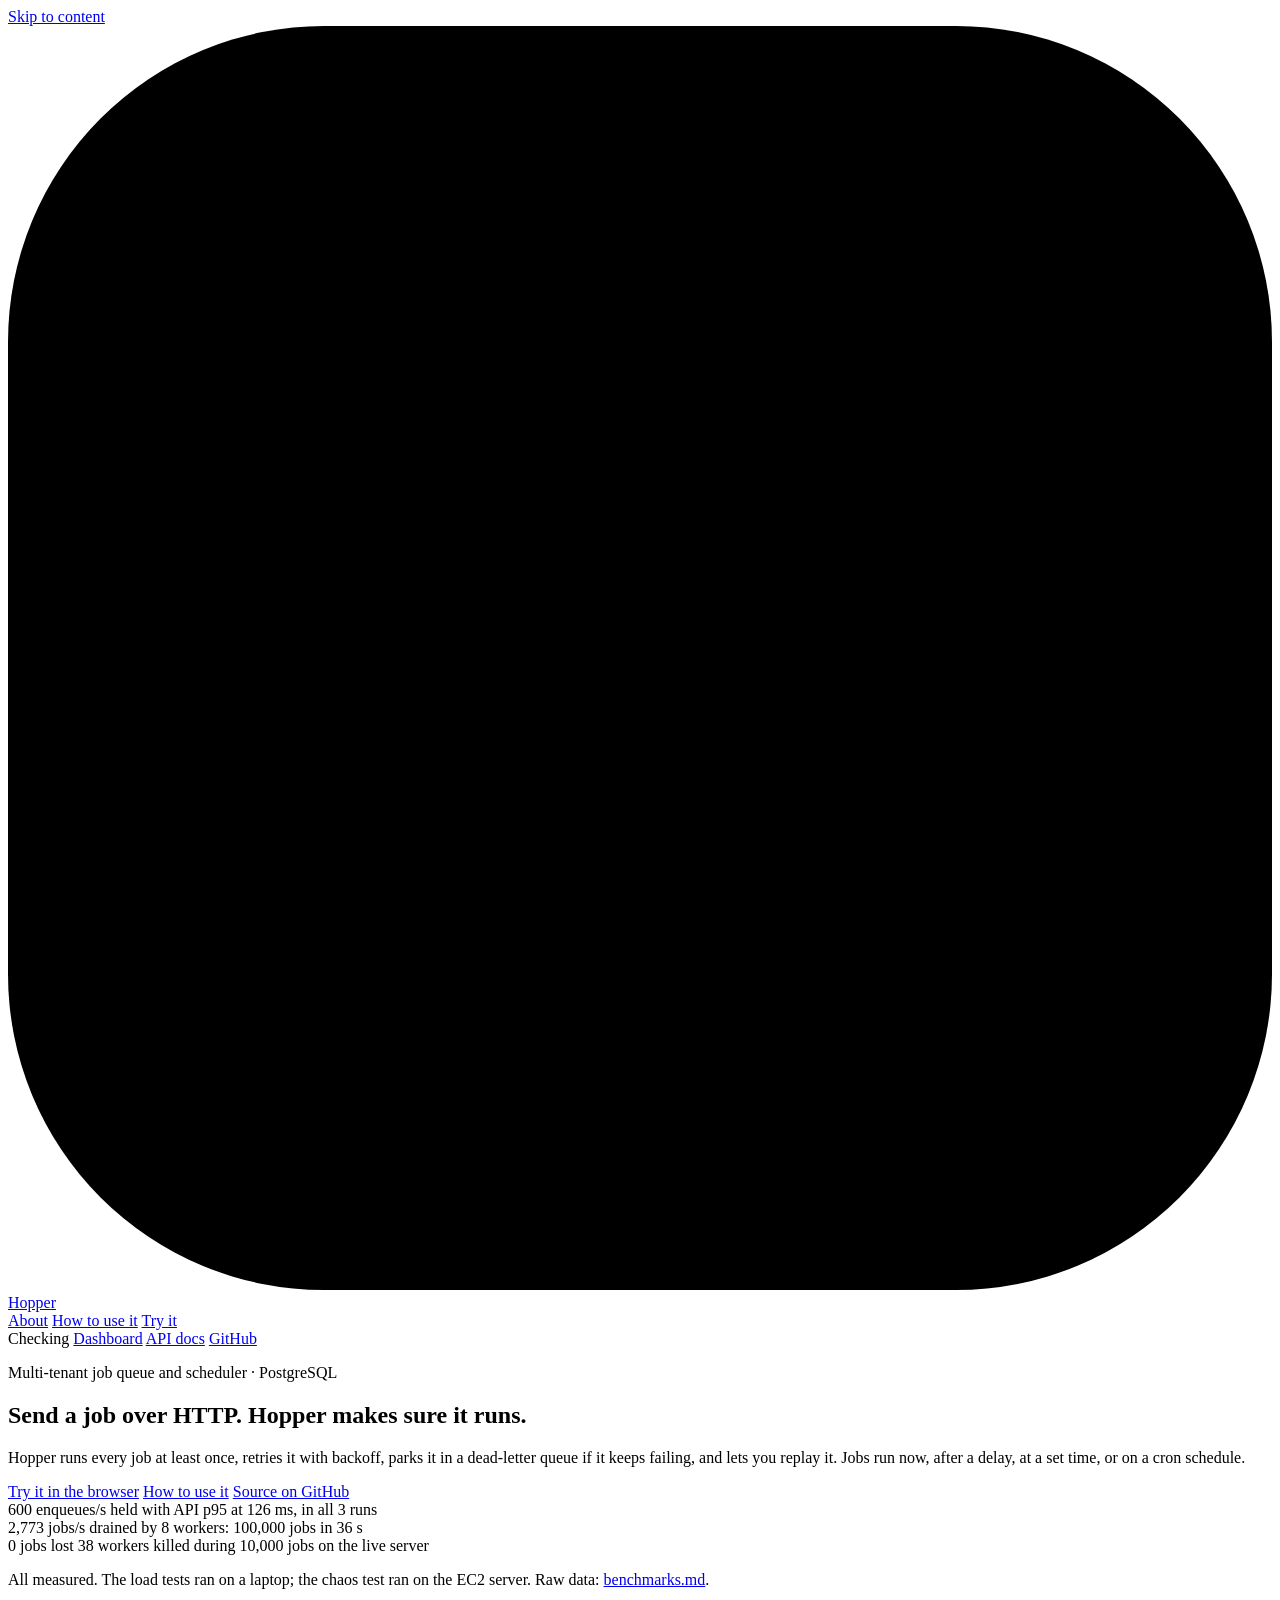
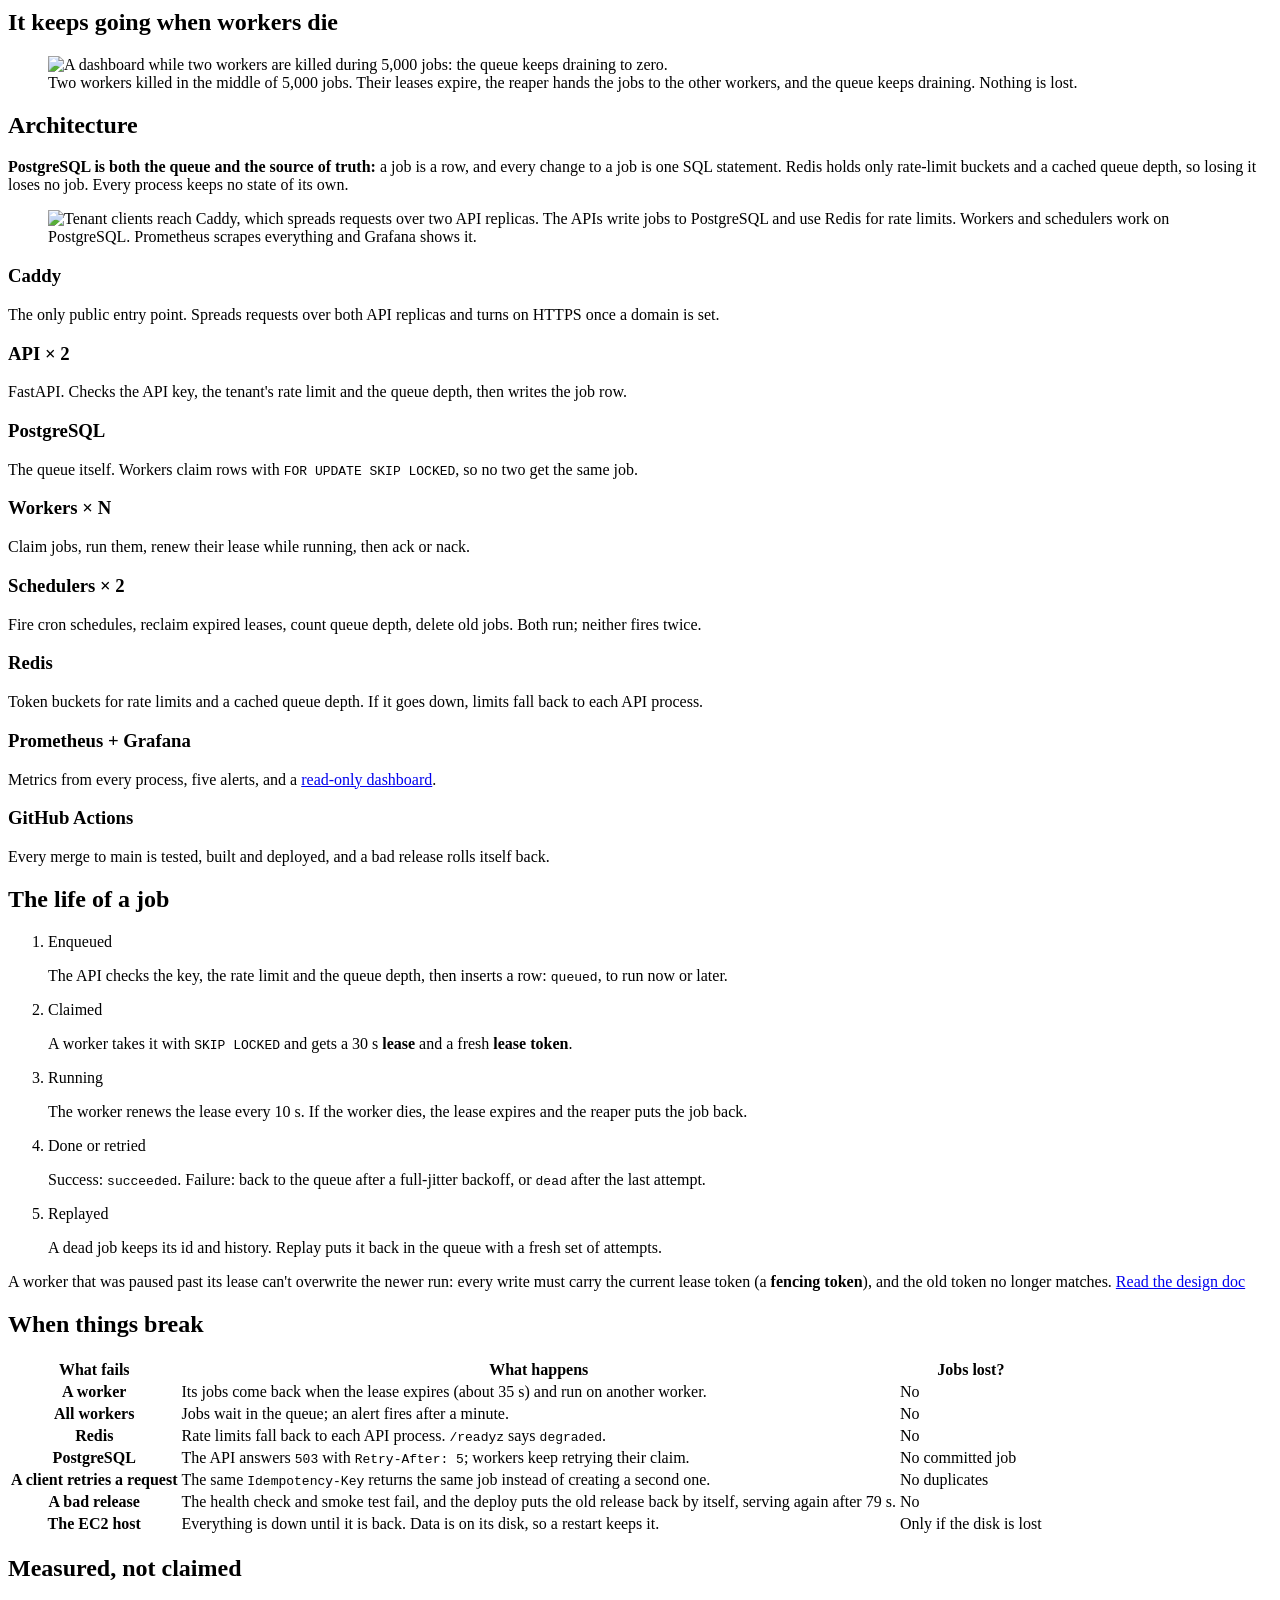
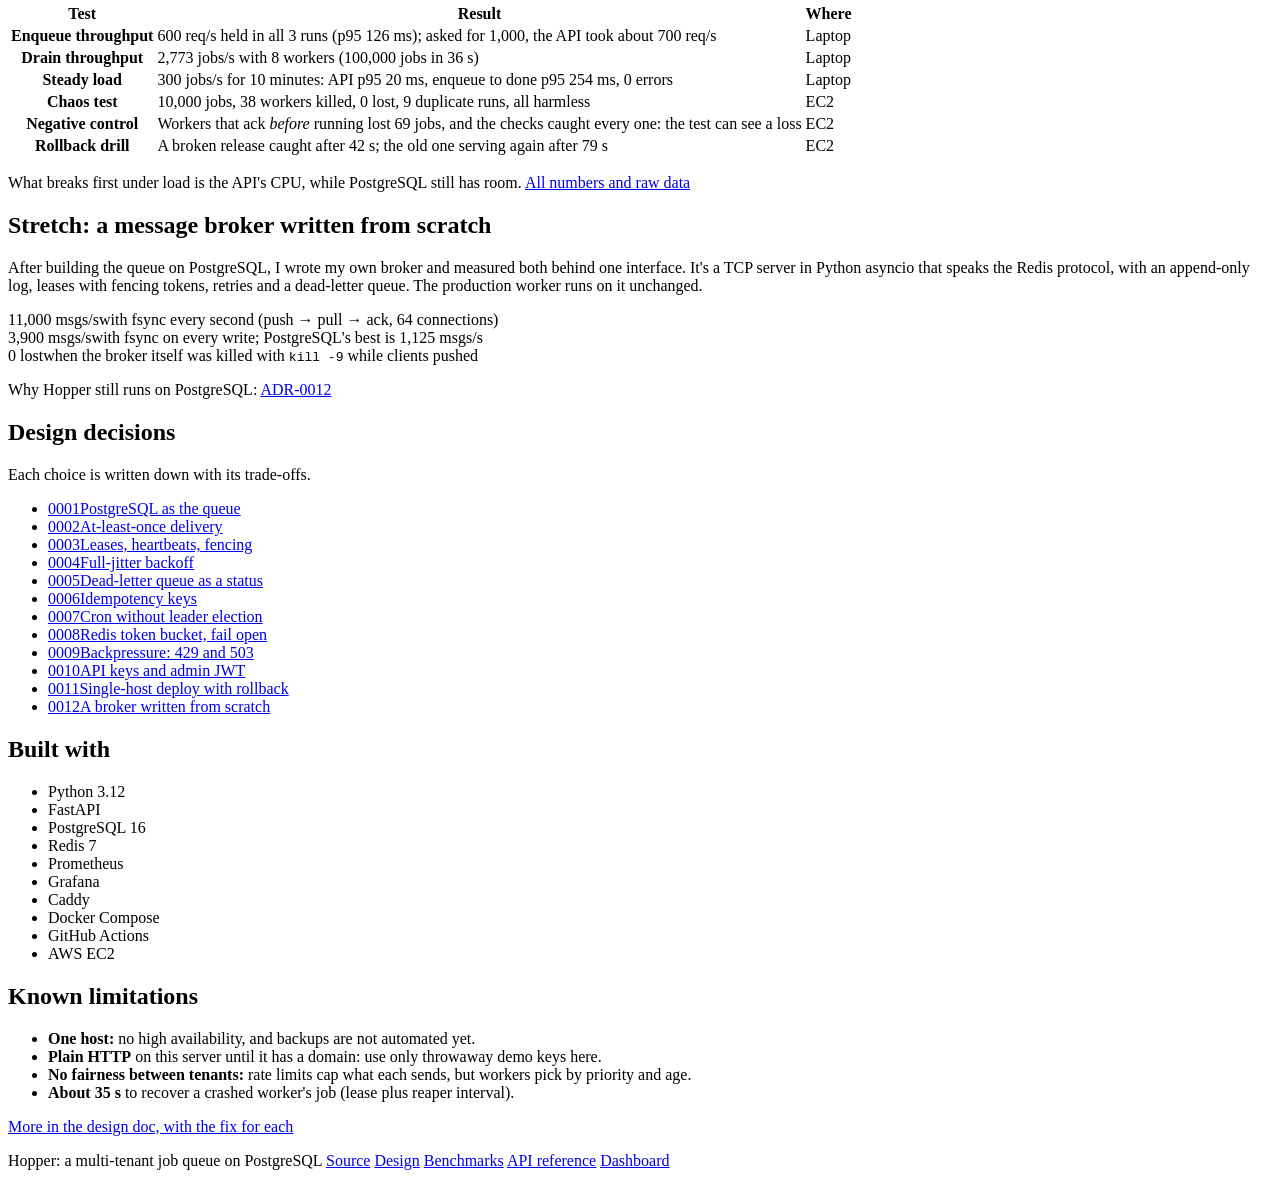
==== src/hopper/web/static/index.html @ bce937cd "A web page at /: about, how to use it, and a console to try it The root answered 404. It now serves " ====
<!doctype html>
<html lang="en">
<head>
  <meta charset="utf-8">
  <meta name="viewport" content="width=device-width, initial-scale=1">
  <title>Hopper · job queue on PostgreSQL</title>
  <meta name="description" content="Hopper: a multi-tenant job queue and scheduler on PostgreSQL. At-least-once delivery, retries with backoff, a dead-letter queue and replay.">
  <link rel="icon" href="/static/favicon.svg" type="image/svg+xml">
  <link rel="stylesheet" href="/static/app.css">
  <script src="/static/app.js" defer></script>
</head>
<body>
<a class="skip" href="#main">Skip to content</a>

<header class="site-header">
  <div class="wrap header-row">
    <a class="brand" href="#about" aria-label="Hopper, home">
      <svg class="logo" viewBox="0 0 32 32" aria-hidden="true">
        <rect class="logo-bg" width="32" height="32" rx="8"/>
        <path class="logo-fg" d="M10 9v14M22 9v14M10 16h12"/>
        <circle class="logo-dot" cx="22" cy="9" r="2.6"/>
      </svg>
      <span>Hopper</span>
    </a>
    <nav class="tabs" aria-label="Sections">
      <a href="#about" data-tab-link="about">About</a>
      <a href="#use" data-tab-link="use">How to use it</a>
      <a href="#try" data-tab-link="try">Try it</a>
    </nav>
    <div class="header-links">
      <span class="status" id="status" data-state="unknown" title="Live status from /readyz">
        <span class="status-dot" aria-hidden="true"></span><span id="status-text">Checking</span>
      </span>
      <a href="/grafana/">Dashboard</a>
      <a href="/docs">API docs</a>
      <a href="https://github.com/Srinu-design/hopper">GitHub</a>
    </div>
  </div>
</header>

<main id="main">

<!-- ============================================================ About -->
<section id="about" data-tab="about" class="tab-panel">
  <div class="hero">
    <div class="wrap">
      <p class="eyebrow">Multi-tenant job queue and scheduler · PostgreSQL</p>
      <h1>Send a job over HTTP. Hopper makes sure it runs.</h1>
      <p class="lead">Hopper runs every job at least once, retries it with backoff, parks it in a dead-letter queue if
        it keeps failing, and lets you replay it. Jobs run now, after a delay, at a set time, or on a cron schedule.</p>
      <div class="actions">
        <a class="btn primary" href="#try">Try it in the browser</a>
        <a class="btn" href="#use">How to use it</a>
        <a class="btn ghost" href="https://github.com/Srinu-design/hopper">Source on GitHub</a>
      </div>
      <div class="stats">
        <div class="stat">
          <span class="stat-value" data-figure>600 enqueues/s</span>
          <span class="stat-label">held with API p95 at <span data-figure>126 ms</span>, in all 3 runs</span>
        </div>
        <div class="stat">
          <span class="stat-value" data-figure>2,773 jobs/s</span>
          <span class="stat-label">drained by 8 workers: <span data-figure>100,000 jobs in 36 s</span></span>
        </div>
        <div class="stat">
          <span class="stat-value" data-figure>0 jobs lost</span>
          <span class="stat-label"><span data-figure>38 workers killed</span> during 10,000 jobs on the live server</span>
        </div>
      </div>
      <p class="footnote">All measured. The load tests ran on a laptop; the chaos test ran on the EC2 server.
        Raw data: <a href="https://github.com/Srinu-design/hopper/blob/main/docs/benchmarks.md">benchmarks.md</a>.</p>
    </div>
  </div>

  <div class="wrap">
    <section class="block" aria-labelledby="recover-title">
      <h2 id="recover-title">It keeps going when workers die</h2>
      <figure class="media">
        <img src="/static/images/crash-recovery.gif" width="960" height="484" loading="lazy"
             alt="A dashboard while two workers are killed during 5,000 jobs: the queue keeps draining to zero.">
        <figcaption>Two workers killed in the middle of 5,000 jobs. Their leases expire, the reaper hands the jobs to
          the other workers, and the queue keeps draining. Nothing is lost.</figcaption>
      </figure>
    </section>

    <section class="block" id="architecture" aria-labelledby="arch-title">
      <h2 id="arch-title">Architecture</h2>
      <p class="section-lead"><strong>PostgreSQL is both the queue and the source of truth:</strong> a job is a row,
        and every change to a job is one SQL statement. Redis holds only rate-limit buckets and a cached queue depth,
        so losing it loses no job. Every process keeps no state of its own.</p>
      <figure class="diagram">
        <img src="/static/images/architecture.svg" width="1180" height="720"
             alt="Tenant clients reach Caddy, which spreads requests over two API replicas. The APIs write jobs to PostgreSQL and use Redis for rate limits. Workers and schedulers work on PostgreSQL. Prometheus scrapes everything and Grafana shows it.">
      </figure>
      <div class="components">
        <div class="component"><h3>Caddy</h3><p>The only public entry point. Spreads requests over both API replicas and turns on HTTPS once a domain is set.</p></div>
        <div class="component"><h3>API <span class="count">× 2</span></h3><p>FastAPI. Checks the API key, the tenant's rate limit and the queue depth, then writes the job row.</p></div>
        <div class="component"><h3>PostgreSQL</h3><p>The queue itself. Workers claim rows with <code>FOR UPDATE SKIP LOCKED</code>, so no two get the same job.</p></div>
        <div class="component"><h3>Workers <span class="count">× N</span></h3><p>Claim jobs, run them, renew their lease while running, then ack or nack.</p></div>
        <div class="component"><h3>Schedulers <span class="count">× 2</span></h3><p>Fire cron schedules, reclaim expired leases, count queue depth, delete old jobs. Both run; neither fires twice.</p></div>
        <div class="component"><h3>Redis</h3><p>Token buckets for rate limits and a cached queue depth. If it goes down, limits fall back to each API process.</p></div>
        <div class="component"><h3>Prometheus + Grafana</h3><p>Metrics from every process, five alerts, and a <a href="/grafana/">read-only dashboard</a>.</p></div>
        <div class="component"><h3>GitHub Actions</h3><p>Every merge to main is tested, built and deployed, and a bad release rolls itself back.</p></div>
      </div>
    </section>

    <section class="block" aria-labelledby="life-title">
      <h2 id="life-title">The life of a job</h2>
      <ol class="steps">
        <li><span class="step-name">Enqueued</span><p>The API checks the key, the rate limit and the queue depth, then inserts a row: <code>queued</code>, to run now or later.</p></li>
        <li><span class="step-name">Claimed</span><p>A worker takes it with <code>SKIP LOCKED</code> and gets a 30 s <strong>lease</strong> and a fresh <strong>lease token</strong>.</p></li>
        <li><span class="step-name">Running</span><p>The worker renews the lease every 10 s. If the worker dies, the lease expires and the reaper puts the job back.</p></li>
        <li><span class="step-name">Done or retried</span><p>Success: <code>succeeded</code>. Failure: back to the queue after a full-jitter backoff, or <code>dead</code> after the last attempt.</p></li>
        <li><span class="step-name">Replayed</span><p>A dead job keeps its id and history. Replay puts it back in the queue with a fresh set of attempts.</p></li>
      </ol>
      <p class="note">A worker that was paused past its lease can't overwrite the newer run: every write must carry the
        current lease token (a <strong>fencing token</strong>), and the old token no longer matches.
        <a href="https://github.com/Srinu-design/hopper/blob/main/docs/design.md">Read the design doc</a></p>
    </section>

    <section class="block" aria-labelledby="break-title">
      <h2 id="break-title">When things break</h2>
      <div class="table-wrap">
        <table>
          <thead><tr><th scope="col">What fails</th><th scope="col">What happens</th><th scope="col">Jobs lost?</th></tr></thead>
          <tbody>
            <tr><th scope="row">A worker</th><td>Its jobs come back when the lease expires (about 35 s) and run on another worker.</td><td><span class="pill ok">No</span></td></tr>
            <tr><th scope="row">All workers</th><td>Jobs wait in the queue; an alert fires after a minute.</td><td><span class="pill ok">No</span></td></tr>
            <tr><th scope="row">Redis</th><td>Rate limits fall back to each API process. <code>/readyz</code> says <code>degraded</code>.</td><td><span class="pill ok">No</span></td></tr>
            <tr><th scope="row">PostgreSQL</th><td>The API answers <code>503</code> with <code>Retry-After: 5</code>; workers keep retrying their claim.</td><td><span class="pill ok">No committed job</span></td></tr>
            <tr><th scope="row">A client retries a request</th><td>The same <code>Idempotency-Key</code> returns the same job instead of creating a second one.</td><td><span class="pill ok">No duplicates</span></td></tr>
            <tr><th scope="row">A bad release</th><td>The health check and smoke test fail, and the deploy puts the old release back by itself, serving again after <span data-figure>79 s</span>.</td><td><span class="pill ok">No</span></td></tr>
            <tr><th scope="row">The EC2 host</th><td>Everything is down until it is back. Data is on its disk, so a restart keeps it.</td><td><span class="pill warn">Only if the disk is lost</span></td></tr>
          </tbody>
        </table>
      </div>
    </section>

    <section class="block" aria-labelledby="numbers-title">
      <h2 id="numbers-title">Measured, not claimed</h2>
      <div class="table-wrap">
        <table>
          <thead><tr><th scope="col">Test</th><th scope="col">Result</th><th scope="col">Where</th></tr></thead>
          <tbody>
            <tr><th scope="row">Enqueue throughput</th><td><span data-figure>600 req/s held</span> in all 3 runs (p95 126 ms); asked for 1,000, the API took about 700 req/s</td><td>Laptop</td></tr>
            <tr><th scope="row">Drain throughput</th><td>2,773 jobs/s with 8 workers (100,000 jobs in 36 s)</td><td>Laptop</td></tr>
            <tr><th scope="row">Steady load</th><td><span data-figure>300 jobs/s for 10 minutes</span>: API p95 20 ms, enqueue to done p95 <span data-figure>254 ms</span>, 0 errors</td><td>Laptop</td></tr>
            <tr><th scope="row">Chaos test</th><td>10,000 jobs, 38 workers killed, 0 lost, <span data-figure>9 duplicate runs</span>, all harmless</td><td>EC2</td></tr>
            <tr><th scope="row">Negative control</th><td>Workers that ack <em>before</em> running <span data-figure>lost 69 jobs</span>, and the checks caught every one: the test can see a loss</td><td>EC2</td></tr>
            <tr><th scope="row">Rollback drill</th><td>A broken release caught after <span data-figure>42 s</span>; the old one serving again after 79 s</td><td>EC2</td></tr>
          </tbody>
        </table>
      </div>
      <p class="note">What breaks first under load is the API's CPU, while PostgreSQL still has room.
        <a href="https://github.com/Srinu-design/hopper/blob/main/docs/benchmarks.md">All numbers and raw data</a></p>
    </section>

    <section class="block" aria-labelledby="stretch-title">
      <h2 id="stretch-title">Stretch: a message broker written from scratch</h2>
      <p class="section-lead">After building the queue on PostgreSQL, I wrote my own broker and measured both behind
        one interface. It's a TCP server in Python asyncio that speaks the Redis protocol, with an append-only log,
        leases with fencing tokens, retries and a dead-letter queue. The production worker runs on it unchanged.</p>
      <div class="stats compact">
        <div class="stat"><span class="stat-value" data-figure>11,000 msgs/s</span><span class="stat-label">with fsync every second (push → pull → ack, 64 connections)</span></div>
        <div class="stat"><span class="stat-value"><span data-figure>3,900</span> msgs/s</span><span class="stat-label">with fsync on every write; PostgreSQL's best is <span data-figure>1,125 msgs/s</span></span></div>
        <div class="stat"><span class="stat-value">0 lost</span><span class="stat-label">when the broker itself was killed with <code>kill -9</code> while clients pushed</span></div>
      </div>
      <p class="note">Why Hopper still runs on PostgreSQL:
        <a href="https://github.com/Srinu-design/hopper/blob/main/docs/adr/0012-own-broker.md">ADR-0012</a></p>
    </section>

    <section class="block" aria-labelledby="decisions-title">
      <h2 id="decisions-title">Design decisions</h2>
      <p class="section-lead">Each choice is written down with its trade-offs.</p>
      <ul class="decisions">
        <li><a href="https://github.com/Srinu-design/hopper/blob/main/docs/adr/0001-postgres-as-queue.md"><span>0001</span>PostgreSQL as the queue</a></li>
        <li><a href="https://github.com/Srinu-design/hopper/blob/main/docs/adr/0002-at-least-once-delivery.md"><span>0002</span>At-least-once delivery</a></li>
        <li><a href="https://github.com/Srinu-design/hopper/blob/main/docs/adr/0003-leases-heartbeats-fencing.md"><span>0003</span>Leases, heartbeats, fencing</a></li>
        <li><a href="https://github.com/Srinu-design/hopper/blob/main/docs/adr/0004-full-jitter-backoff.md"><span>0004</span>Full-jitter backoff</a></li>
        <li><a href="https://github.com/Srinu-design/hopper/blob/main/docs/adr/0005-dlq-as-a-status.md"><span>0005</span>Dead-letter queue as a status</a></li>
        <li><a href="https://github.com/Srinu-design/hopper/blob/main/docs/adr/0006-idempotency-keys.md"><span>0006</span>Idempotency keys</a></li>
        <li><a href="https://github.com/Srinu-design/hopper/blob/main/docs/adr/0007-cron-without-leader-election.md"><span>0007</span>Cron without leader election</a></li>
        <li><a href="https://github.com/Srinu-design/hopper/blob/main/docs/adr/0008-redis-token-bucket-fail-open.md"><span>0008</span>Redis token bucket, fail open</a></li>
        <li><a href="https://github.com/Srinu-design/hopper/blob/main/docs/adr/0009-backpressure-429-503-cached-depth.md"><span>0009</span>Backpressure: 429 and 503</a></li>
        <li><a href="https://github.com/Srinu-design/hopper/blob/main/docs/adr/0010-api-keys-and-admin-jwt.md"><span>0010</span>API keys and admin JWT</a></li>
        <li><a href="https://github.com/Srinu-design/hopper/blob/main/docs/adr/0011-single-host-deploy-with-rollback.md"><span>0011</span>Single-host deploy with rollback</a></li>
        <li><a href="https://github.com/Srinu-design/hopper/blob/main/docs/adr/0012-own-broker.md"><span>0012</span>A broker written from scratch</a></li>
      </ul>
    </section>

    <section class="block two-col" aria-label="Stack and limitations">
      <div>
        <h2>Built with</h2>
        <ul class="chips">
          <li>Python 3.12</li><li>FastAPI</li><li>PostgreSQL 16</li><li>Redis 7</li><li>Prometheus</li>
          <li>Grafana</li><li>Caddy</li><li>Docker Compose</li><li>GitHub Actions</li><li>AWS EC2</li>
        </ul>
      </div>
      <div>
        <h2>Known limitations</h2>
        <ul class="plain">
          <li><strong>One host:</strong> no high availability, and backups are not automated yet.</li>
          <li><strong>Plain HTTP</strong> on this server until it has a domain: use only throwaway demo keys here.</li>
          <li><strong>No fairness between tenants:</strong> rate limits cap what each sends, but workers pick by priority and age.</li>
          <li><strong>About 35 s</strong> to recover a crashed worker's job (lease plus reaper interval).</li>
        </ul>
        <p class="note"><a href="https://github.com/Srinu-design/hopper/blob/main/docs/design.md">More in the design doc, with the fix for each</a></p>
      </div>
    </section>
  </div>
</section>

<!-- ============================================================ How to use it -->
<section id="use" data-tab="use" class="tab-panel" hidden>
  <div class="wrap">
    <header class="page-head">
      <h1>How to use it</h1>
      <p class="lead">Hopper is an HTTP API. Every call under <code>/v1</code> carries a tenant's API key, and the
        tenant always comes from the key, never from the request. The test suite runs every example from step 3 on
        against a real server, so they work as written.</p>
    </header>

    <div class="docs">
      <nav class="toc" aria-label="On this page">
        <p class="toc-title">On this page</p>
        <ol>
          <li><a href="#use-setup">Point at the server</a></li>
          <li><a href="#get-a-key">Get an API key</a></li>
          <li><a href="#use-enqueue">Enqueue a job</a></li>
          <li><a href="#use-status">Check on it</a></li>
          <li><a href="#use-later">Run it later, or cancel</a></li>
          <li><a href="#use-idempotency">Retry safely</a></li>
          <li><a href="#use-dlq">Dead letters and replay</a></li>
          <li><a href="#use-cron">On a schedule</a></li>
          <li><a href="#use-python">From a program</a></li>
          <li><a href="#use-errors">When the answer is an error</a></li>
          <li><a href="#use-tasks">Built-in tasks</a></li>
        </ol>
      </nav>

      <div class="docs-body">
        <section id="use-setup" class="doc-step">
          <h2><span class="num">1</span>Point at the server</h2>
          <p>The examples use two shell variables. The first is this server's address:</p>
          <div class="code"><pre><code>export HOPPER_URL=<span data-origin>http://localhost:8000</span></code></pre></div>
        </section>

        <section id="get-a-key" class="doc-step">
          <h2><span class="num">2</span>Get an API key</h2>
          <p>A tenant's owner logs in and creates a key. The full key is shown only once, and Hopper stores only a
            hash of it.</p>
          <div class="code"><pre><code># log in as the tenant owner (the token lasts 15 minutes)
curl -X POST "$HOPPER_URL/auth/token" \
  -H "Content-Type: application/json" \
  -d '{"email": "ops@acme.example", "password": "&lt;owner password&gt;"}'

# create a key with the access_token from that answer
curl -X POST "$HOPPER_URL/admin/api-keys" \
  -H "Authorization: Bearer &lt;access_token&gt;" \
  -H "Content-Type: application/json" \
  -d '{"name": "my app"}'</code></pre></div>
          <p>Then keep the <code>key</code> field from the answer in the second variable:</p>
          <div class="code"><pre><code>export HOPPER_API_KEY=hop_live_...</code></pre></div>
          <p class="callout">On this demo server, tenants and owners are created by the operator. It runs on plain
            HTTP, so the key crosses the network unencrypted: use a throwaway demo key.</p>
        </section>

        <section id="use-enqueue" class="doc-step">
          <h2><span class="num">3</span>Enqueue a job</h2>
          <p>Name a task and give it a payload. The answer is <code>201</code> with the new job.</p>
          <div class="code"><pre data-run="enqueue"><code>curl -X POST "$HOPPER_URL/v1/jobs" \
  -H "Authorization: Bearer $HOPPER_API_KEY" \
  -H "Content-Type: application/json" \
  -d '{"task": "sleep", "payload": {"ms": 500}}'</code></pre></div>
          <div class="code response"><pre><code>{"id": "0f8c2d4e-…", "task": "sleep", "queue": "default", "status": "queued",
 "attempts": 0, "max_attempts": 5, "run_at": "…", "attempt_history": [], …}</code></pre></div>
          <p>Keep the <code>id</code>: the next examples use it as <code>$JOB_ID</code>.</p>
        </section>

        <section id="use-status" class="doc-step">
          <h2><span class="num">4</span>Check on it</h2>
          <p>One job, with its result or error and every attempt (which worker ran it, when, and how it ended):</p>
          <div class="code"><pre data-run="status"><code>curl "$HOPPER_URL/v1/jobs/$JOB_ID" -H "Authorization: Bearer $HOPPER_API_KEY"</code></pre></div>
          <p>Or a list, newest first. Filter by <code>status</code> or <code>queue</code>; pass
            <code>next_cursor</code> back as <code>cursor</code> for the next page.</p>
          <div class="code"><pre data-run="list"><code>curl "$HOPPER_URL/v1/jobs?status=succeeded&amp;limit=10" -H "Authorization: Bearer $HOPPER_API_KEY"</code></pre></div>
        </section>

        <section id="use-later" class="doc-step">
          <h2><span class="num">5</span>Run it later, or cancel</h2>
          <p>Give <code>delay_seconds</code> or a <code>run_at</code> time, at most 30 days ahead. A
            <code>run_at</code> in the past simply runs now.</p>
          <div class="code"><pre data-run="later"><code># in 30 seconds
curl -X POST "$HOPPER_URL/v1/jobs" \
  -H "Authorization: Bearer $HOPPER_API_KEY" \
  -H "Content-Type: application/json" \
  -d '{"task": "sleep", "payload": {"ms": 100}, "delay_seconds": 30}'

# at a set time, in any time zone
curl -X POST "$HOPPER_URL/v1/jobs" \
  -H "Authorization: Bearer $HOPPER_API_KEY" \
  -H "Content-Type: application/json" \
  -d '{"task": "sleep", "payload": {"ms": 100}, "run_at": "2026-11-01T09:00:00+05:30"}'</code></pre></div>
          <p>A job that is still waiting can be cancelled. One that already started can't (<code>409</code>).</p>
          <div class="code"><pre data-run="cancel"><code>curl -X POST "$HOPPER_URL/v1/jobs/$JOB_ID/cancel" -H "Authorization: Bearer $HOPPER_API_KEY"</code></pre></div>
        </section>

        <section id="use-idempotency" class="doc-step">
          <h2><span class="num">6</span>Retry safely</h2>
          <p>A request can time out after Hopper already created the job. Send an <code>Idempotency-Key</code>, and a
            retry with the same key and body returns the same job (<code>200</code>, with
            <code>Idempotent-Replayed: true</code>) instead of creating a second one. The same key with a different
            body is refused (<code>422</code>).</p>
          <div class="code"><pre data-run="idempotency"><code>curl -X POST "$HOPPER_URL/v1/jobs" \
  -H "Authorization: Bearer $HOPPER_API_KEY" \
  -H "Content-Type: application/json" \
  -H "Idempotency-Key: order-42" \
  -d '{"task": "sleep", "payload": {"ms": 100}}'</code></pre></div>
          <p class="callout">Delivery is <strong>at least once</strong>: if a worker dies at the wrong moment, a job
            can run twice. Make handlers safe to repeat, for example by keying their side effects on the job id.</p>
        </section>

        <section id="use-dlq" class="doc-step">
          <h2><span class="num">7</span>Dead letters and replay</h2>
          <p>A job that keeps failing is retried with backoff. After its last attempt, or at once for a permanent
            error, it becomes <code>dead</code>. This one fails for good straight away:</p>
          <div class="code"><pre data-run="fail"><code>curl -X POST "$HOPPER_URL/v1/jobs" \
  -H "Authorization: Bearer $HOPPER_API_KEY" \
  -H "Content-Type: application/json" \
  -d '{"task": "fail_always", "payload": {"permanent": true}}'</code></pre></div>
          <p>List the dead-letter queue (filter by <code>queue</code>, <code>task</code> or <code>since</code>):</p>
          <div class="code"><pre data-run="dlq"><code>curl "$HOPPER_URL/v1/dlq" -H "Authorization: Bearer $HOPPER_API_KEY"</code></pre></div>
          <p>Replay one dead job now, with a fresh set of attempts:</p>
          <div class="code"><pre data-run="replay"><code>curl -X POST "$HOPPER_URL/v1/jobs/$JOB_ID/replay" -H "Authorization: Bearer $HOPPER_API_KEY"</code></pre></div>
          <p>Or replay many at once (up to 1,000 per call), spread over a minute so they don't all land together:</p>
          <div class="code"><pre data-run="replay-many"><code>curl -X POST "$HOPPER_URL/v1/dlq/replay" \
  -H "Authorization: Bearer $HOPPER_API_KEY" \
  -H "Content-Type: application/json" \
  -d '{"filter": {"task": "fail_always"}, "spread_seconds": 60}'</code></pre></div>
        </section>

        <section id="use-cron" class="doc-step">
          <h2><span class="num">8</span>On a schedule</h2>
          <p>Five-field cron, in the schedule's own time zone. Two schedulers run, and a tick never fires twice.</p>
          <div class="code"><pre data-run="schedule"><code>curl -X POST "$HOPPER_URL/v1/schedules" \
  -H "Authorization: Bearer $HOPPER_API_KEY" \
  -H "Content-Type: application/json" \
  -d '{"name": "morning-report", "cron": "0 9 * * 1-5", "timezone": "Asia/Kolkata",
       "task": "sleep", "payload": {"ms": 10}}'</code></pre></div>
          <p>List them with <code>GET /v1/schedules</code>; turn one off with <code>PATCH /v1/schedules/{id}</code>
            and <code>{"enabled": false}</code>.</p>
        </section>

        <section id="use-python" class="doc-step">
          <h2><span class="num">9</span>From a program</h2>
          <p>The same calls from Python. This client retries on network errors, <code>429</code> and
            <code>503</code>, waiting as long as <code>Retry-After</code> says. The idempotency key makes the retried
            enqueue safe. It needs <code>pip install httpx</code>.</p>
          <div class="code"><pre data-run="python"><code>import os
import time
import uuid

import httpx

client = httpx.Client(
    base_url=os.environ["HOPPER_URL"],
    headers={"Authorization": f"Bearer {os.environ['HOPPER_API_KEY']}"},
    timeout=10,
)


def call(method, path, **kwargs):
    """One API call, retried on network errors, 429 and 503."""
    for attempt in range(5):
        try:
            response = client.request(method, path, **kwargs)
        except httpx.TransportError:
            time.sleep(2**attempt)
            continue
        if response.status_code in (429, 503):
            time.sleep(float(response.headers.get("Retry-After", 1)))
            continue
        if response.is_error:
            raise RuntimeError(f"{method} {path}: {response.status_code} {response.text}")
        return response.json()
    raise RuntimeError(f"{method} {path}: gave up after 5 tries")


# One key for this job, reused by every retry, so it is created only once.
job = call(
    "POST",
    "/v1/jobs",
    json={"task": "sleep", "payload": {"ms": 500}},
    headers={"Idempotency-Key": f"report-{uuid.uuid4()}"},
)
print("enqueued", job["id"])

while job["status"] in ("queued", "running"):
    time.sleep(0.5)
    job = call("GET", f"/v1/jobs/{job['id']}")

print(job["status"], job["result"] or job["last_error"])</code></pre></div>
        </section>

        <section id="use-errors" class="doc-step">
          <h2><span class="num">10</span>When the answer is an error</h2>
          <p>Every error has the same shape: <code>{"error": {"code", "message", "request_id"}}</code>.</p>
          <div class="table-wrap">
            <table>
              <thead><tr><th scope="col">Status</th><th scope="col">Code</th><th scope="col">When</th><th scope="col">What to do</th></tr></thead>
              <tbody>
                <tr><td>401</td><td><code>unauthorized</code></td><td>The key is missing, wrong or revoked</td><td>Check the key</td></tr>
                <tr><td>404</td><td><code>not_found</code></td><td>No such job for this tenant (another tenant's job looks the same)</td><td>Check the id</td></tr>
                <tr><td>409</td><td><code>not_queued</code>, <code>not_dead</code></td><td>Cancel a job that started, or replay one that is not dead</td><td>Nothing to do</td></tr>
                <tr><td>413</td><td><code>payload_too_large</code></td><td>The body is over 256 KB</td><td>Send less</td></tr>
                <tr><td>422</td><td><code>validation_error</code>, <code>unknown_task</code>, <code>invalid_payload</code>, <code>idempotency_key_reused</code></td><td>The request is wrong</td><td>Fix it; retrying won't help</td></tr>
                <tr><td>429</td><td><code>rate_limited</code></td><td>The tenant's rate limit is used up</td><td>Wait <code>Retry-After</code> seconds</td></tr>
                <tr><td>429</td><td><code>queue_quota_exceeded</code></td><td>The tenant already has its maximum of jobs queued</td><td>Retry once some have run</td></tr>
                <tr><td>503</td><td><code>overloaded</code></td><td>All tenants together are over the global limit</td><td>Wait <code>Retry-After</code> seconds</td></tr>
                <tr><td>503</td><td><code>database_unavailable</code></td><td>PostgreSQL can't be reached</td><td>Wait <code>Retry-After</code> (5 s)</td></tr>
              </tbody>
            </table>
          </div>
        </section>

        <section id="use-tasks" class="doc-step">
          <h2><span class="num">11</span>Built-in tasks</h2>
          <div class="table-wrap">
            <table>
              <thead><tr><th scope="col">Task</th><th scope="col">Payload</th><th scope="col">What it does</th></tr></thead>
              <tbody>
                <tr><td><code>sleep</code></td><td><code>{"ms": 100}</code></td><td>Waits, then succeeds</td></tr>
                <tr><td><code>flaky</code></td><td><code>{"p": 0.3}</code></td><td>Fails with probability <code>p</code>, to show retries</td></tr>
                <tr><td><code>fail_always</code></td><td><code>{}</code> or <code>{"permanent": true}</code></td><td>Retries until it is dead, or goes to the dead-letter queue at once</td></tr>
                <tr><td><code>cpu</code></td><td><code>{"n": 1000000}</code></td><td>Hashes <code>n</code> times: real CPU work</td></tr>
                <tr><td><code>http</code></td><td><code>{"url", "method", "headers", "body"}</code></td><td>Calls your URL with a signed request; 8 attempts, retries on 408, 429 and 5xx</td></tr>
              </tbody>
            </table>
          </div>
          <p>Every route, with request and response schemas: <a href="/docs">API reference</a>.</p>
        </section>
      </div>
    </div>
  </div>
</section>

<!-- ============================================================ Try it -->
<section id="try" data-tab="try" class="tab-panel" hidden>
  <div class="wrap">
    <header class="page-head">
      <h1>Try it in the browser</h1>
      <p class="lead">Connect with a tenant API key to enqueue jobs and watch them run. This page calls the same API
        as any other client.</p>
    </header>

    <div id="signed-out" class="card signin">
      <form id="key-form" autocomplete="off" novalidate>
        <label for="key-input">API key</label>
        <div class="input-row">
          <input id="key-input" type="password" placeholder="hop_live_…" spellcheck="false" autocomplete="off" autocapitalize="off">
          <button type="submit" class="btn primary">Connect</button>
        </div>
        <p class="hint">The key stays in this browser tab and is forgotten when you close it. This server uses plain
          HTTP, so use a throwaway demo key. <a href="#get-a-key">How to get a key</a></p>
        <p id="key-error" class="form-error" role="alert" hidden></p>
      </form>
    </div>

    <div id="signed-in" hidden>
      <div class="console-bar">
        <span class="connected">Connected with <code id="key-label"></code></span>
        <span class="live" id="live" data-state="ok"><span class="status-dot" aria-hidden="true"></span><span id="live-text">Live</span></span>
        <button type="button" id="sign-out" class="btn small">Forget key</button>
      </div>
      <p id="notice" class="notice" role="status" hidden></p>

      <div class="console-grid">
        <section class="card" aria-labelledby="new-job-title">
          <h2 id="new-job-title">New job</h2>
          <form id="job-form" novalidate>
            <label for="task">Task</label>
            <select id="task">
              <option value="sleep">sleep</option>
              <option value="flaky">flaky</option>
              <option value="fail_always">fail_always</option>
              <option value="cpu">cpu</option>
              <option value="http">http</option>
            </select>
            <p id="task-help" class="hint"></p>
            <label for="payload">Payload <span class="optional">JSON</span></label>
            <textarea id="payload" rows="4" spellcheck="false"></textarea>
            <div class="fields-2">
              <div>
                <label for="count">How many</label>
                <input id="count" type="number" min="1" max="50" value="1" inputmode="numeric">
              </div>
              <div>
                <label for="delay">Start after <span class="optional">seconds</span></label>
                <input id="delay" type="number" min="0" step="any" placeholder="now" inputmode="decimal">
              </div>
            </div>
            <label for="idem">Idempotency key <span class="optional">optional</span></label>
            <input id="idem" type="text" placeholder="e.g. order-42" spellcheck="false" autocomplete="off">
            <button type="submit" class="btn primary full" id="enqueue-btn">Enqueue</button>
            <p id="job-form-result" class="form-result" role="status"></p>
          </form>
        </section>

        <section class="card" aria-labelledby="jobs-title">
          <div class="card-head">
            <h2 id="jobs-title">Jobs</h2>
            <div class="segmented" role="group" aria-label="Show jobs by status" id="status-filter">
              <button type="button" data-status="" aria-pressed="true">All</button>
              <button type="button" data-status="queued" aria-pressed="false">Queued</button>
              <button type="button" data-status="running" aria-pressed="false">Running</button>
              <button type="button" data-status="succeeded" aria-pressed="false">Succeeded</button>
              <button type="button" data-status="dead" aria-pressed="false">Dead</button>
              <button type="button" data-status="cancelled" aria-pressed="false">Cancelled</button>
            </div>
          </div>
          <div class="table-wrap">
            <table class="jobs">
              <thead><tr><th scope="col">Status</th><th scope="col">Task</th><th scope="col">Attempts</th><th scope="col">Created</th><th scope="col">Took</th><th scope="col">ID</th></tr></thead>
              <tbody id="jobs-body"></tbody>
            </table>
          </div>
          <p id="jobs-empty" class="empty" hidden>No jobs here yet. Enqueue one, and it shows up within a few seconds.</p>
          <p class="hint">The 20 newest. Click a job for its payload, result and attempts.</p>
        </section>
      </div>

      <section class="card" aria-labelledby="dlq-title">
        <div class="card-head">
          <div>
            <h2 id="dlq-title">Dead letters</h2>
            <p class="hint flush">Jobs that failed for good or ran out of attempts. Replay puts one back in the queue
              with a fresh set of attempts.</p>
          </div>
          <button type="button" id="replay-all" class="btn" disabled>Replay all</button>
        </div>
        <div class="table-wrap">
          <table class="jobs">
            <thead><tr><th scope="col">Task</th><th scope="col">Last error</th><th scope="col">Attempts</th><th scope="col">Died</th><th scope="col"><span class="sr-only">Action</span></th></tr></thead>
            <tbody id="dlq-body"></tbody>
          </table>
        </div>
        <p id="dlq-empty" class="empty" hidden>The dead-letter queue is empty. Enqueue <code>fail_always</code> to fill it.</p>
      </section>
    </div>
  </div>
</section>

</main>

<dialog id="job-dialog" aria-labelledby="dialog-title">
  <div class="dialog-head">
    <h2 id="dialog-title">Job</h2>
    <button type="button" class="btn small" id="dialog-close">Close</button>
  </div>
  <div id="dialog-body" class="dialog-body"></div>
</dialog>

<footer class="site-footer">
  <div class="wrap footer-row">
    <span>Hopper: a multi-tenant job queue on PostgreSQL</span>
    <span class="footer-links">
      <a href="https://github.com/Srinu-design/hopper">Source</a>
      <a href="https://github.com/Srinu-design/hopper/blob/main/docs/design.md">Design</a>
      <a href="https://github.com/Srinu-design/hopper/blob/main/docs/benchmarks.md">Benchmarks</a>
      <a href="/docs">API reference</a>
      <a href="/grafana/">Dashboard</a>
    </span>
  </div>
</footer>
</body>
</html>
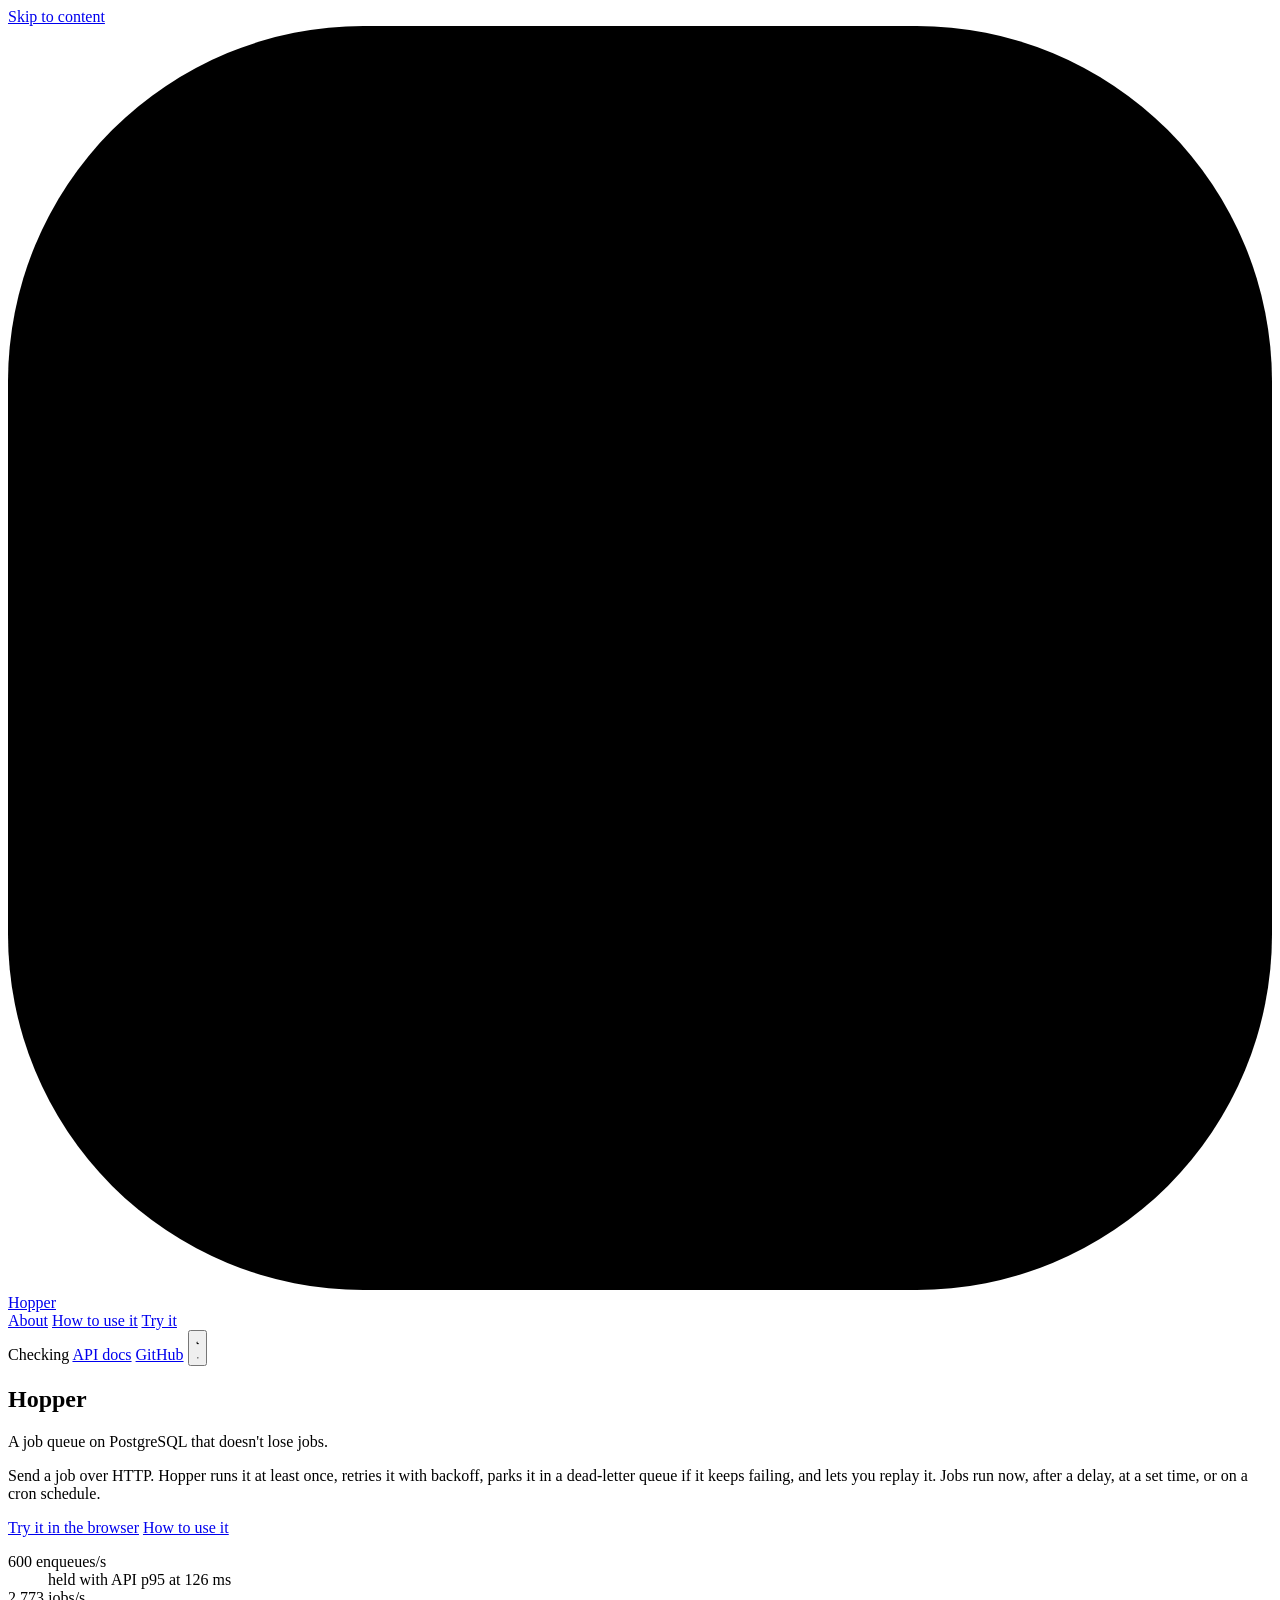
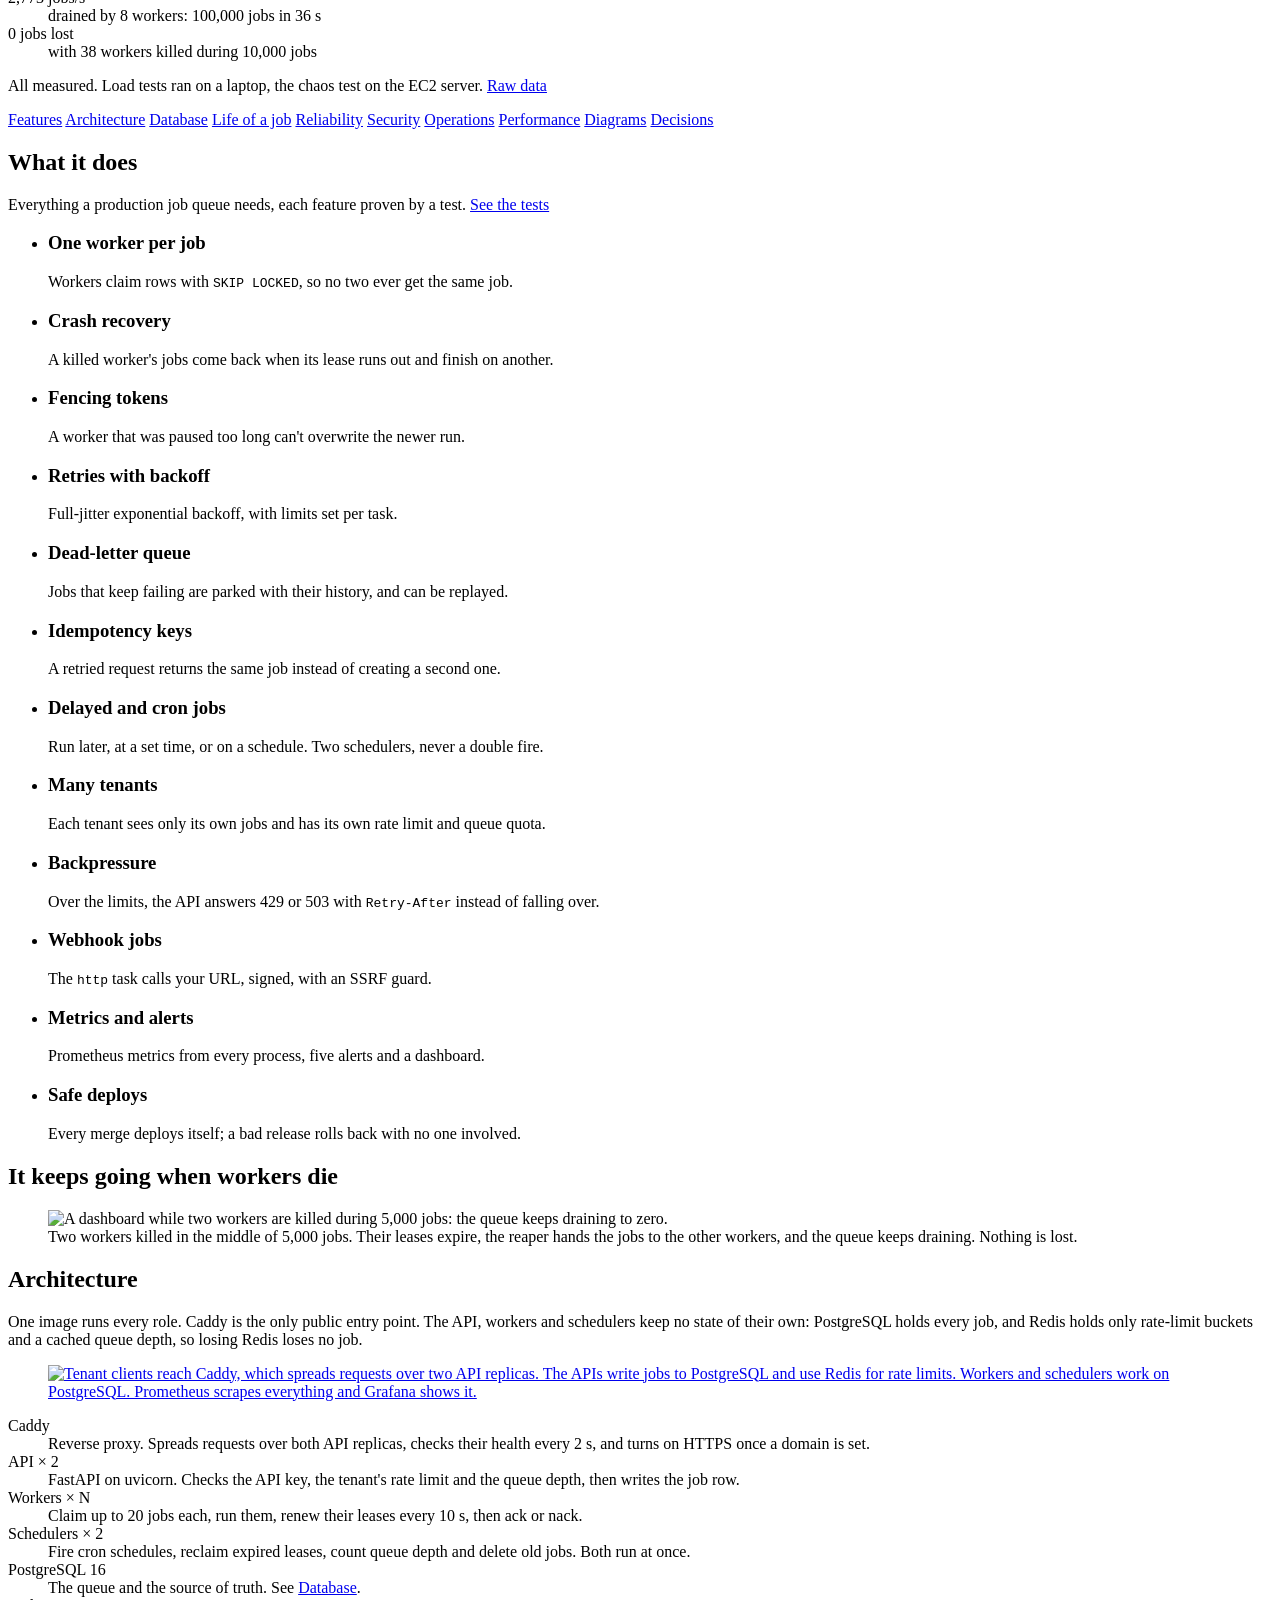
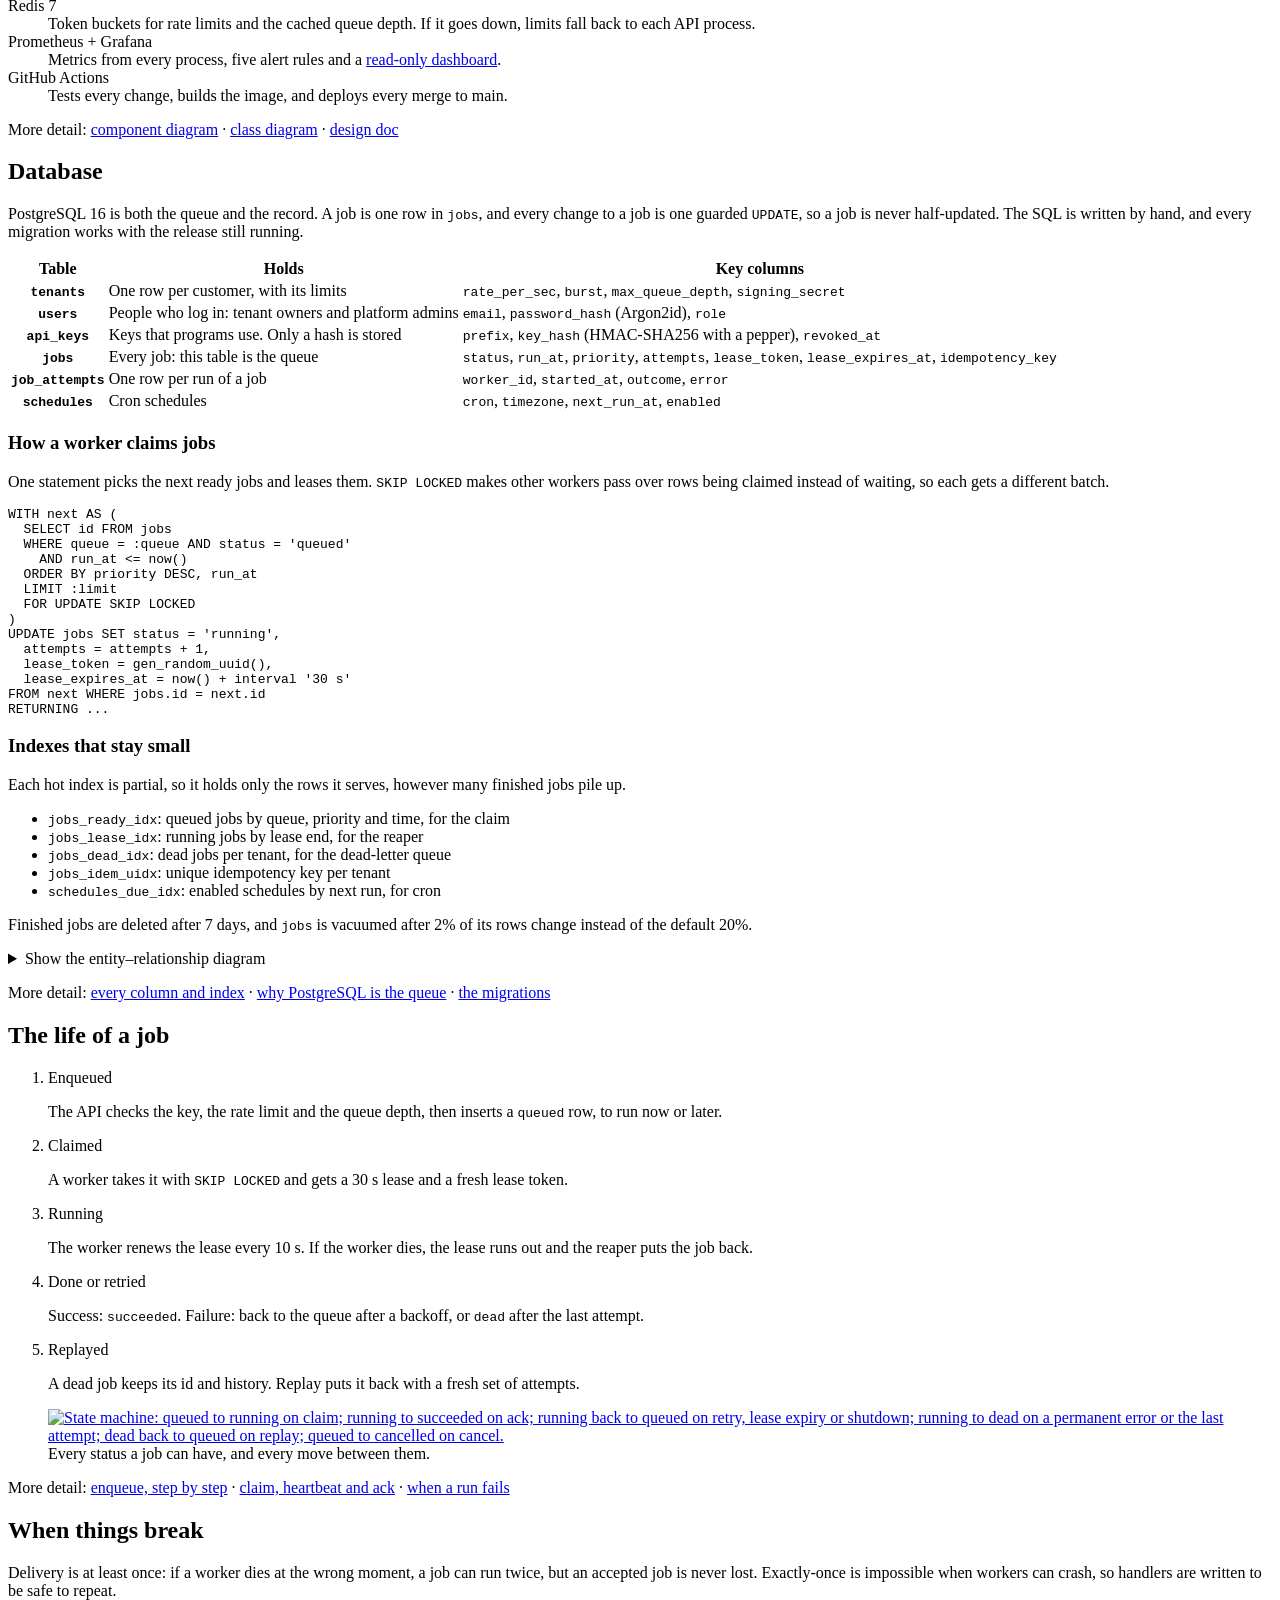
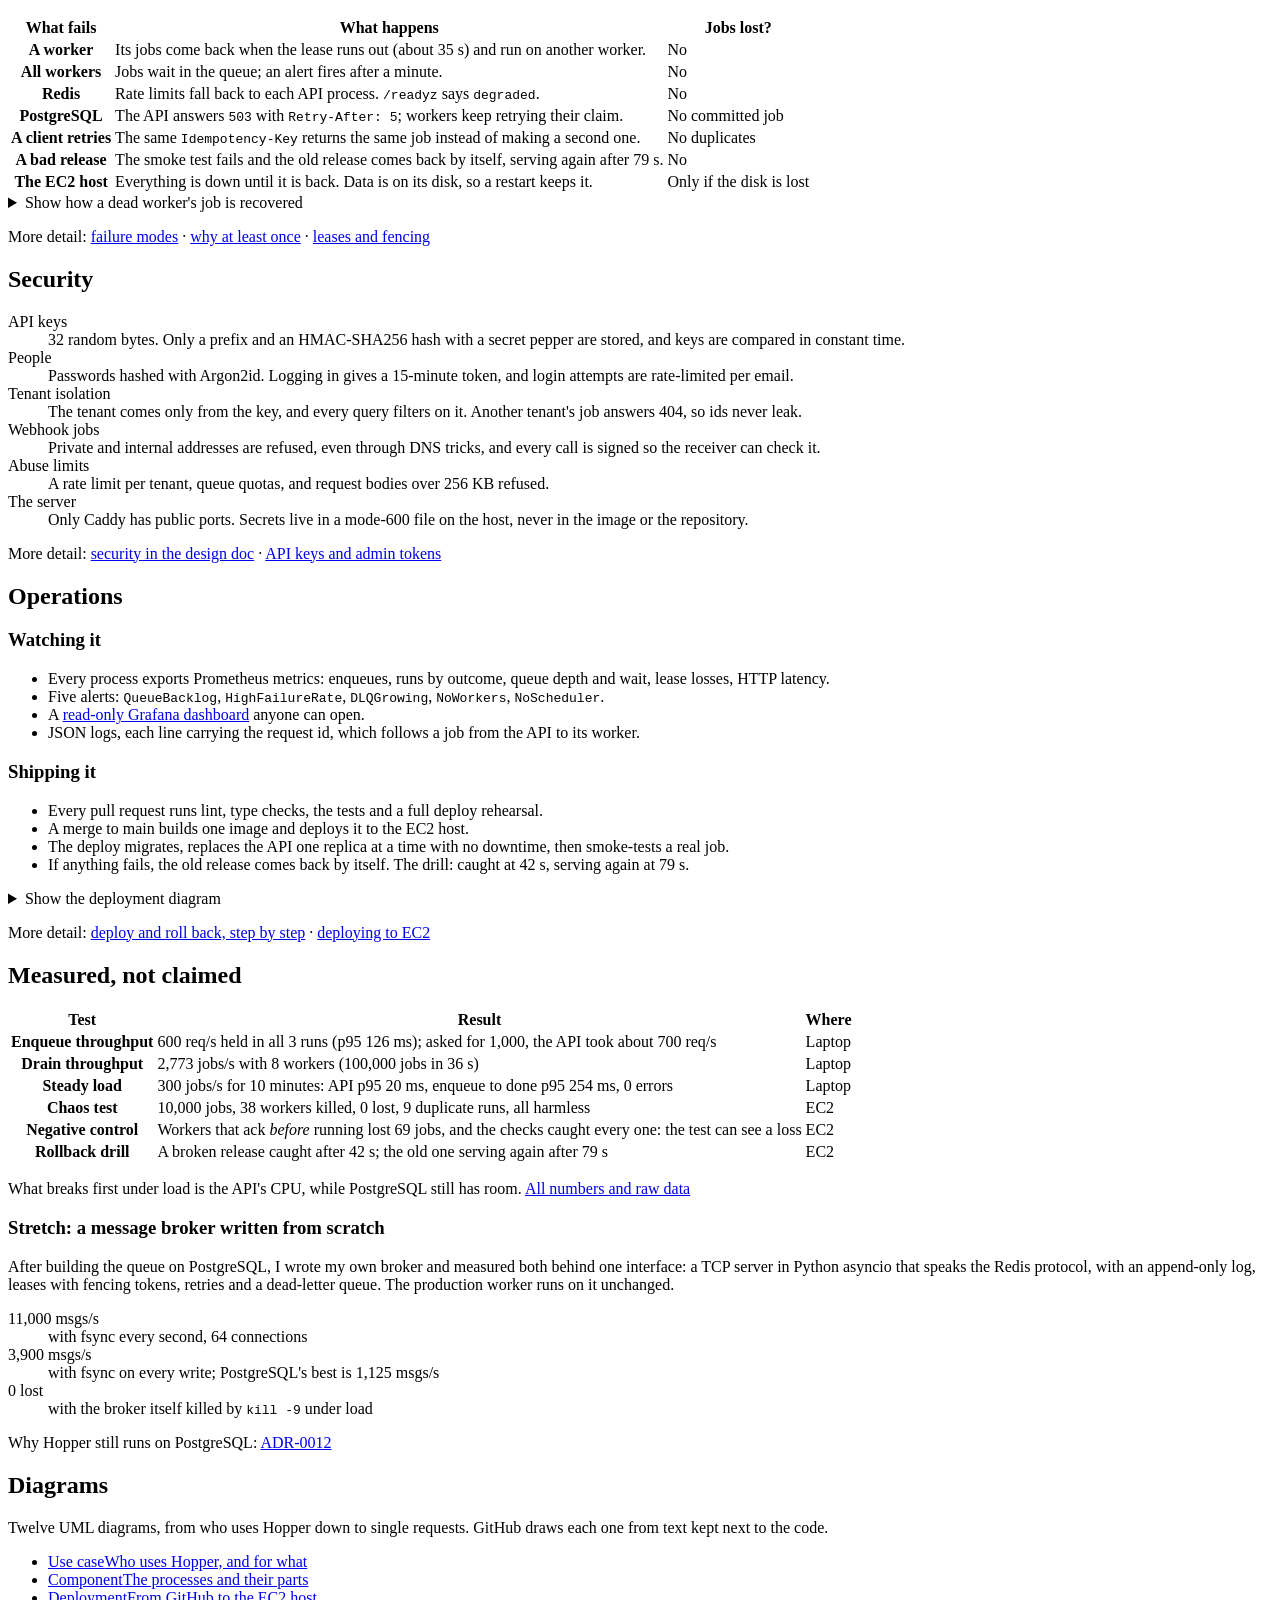
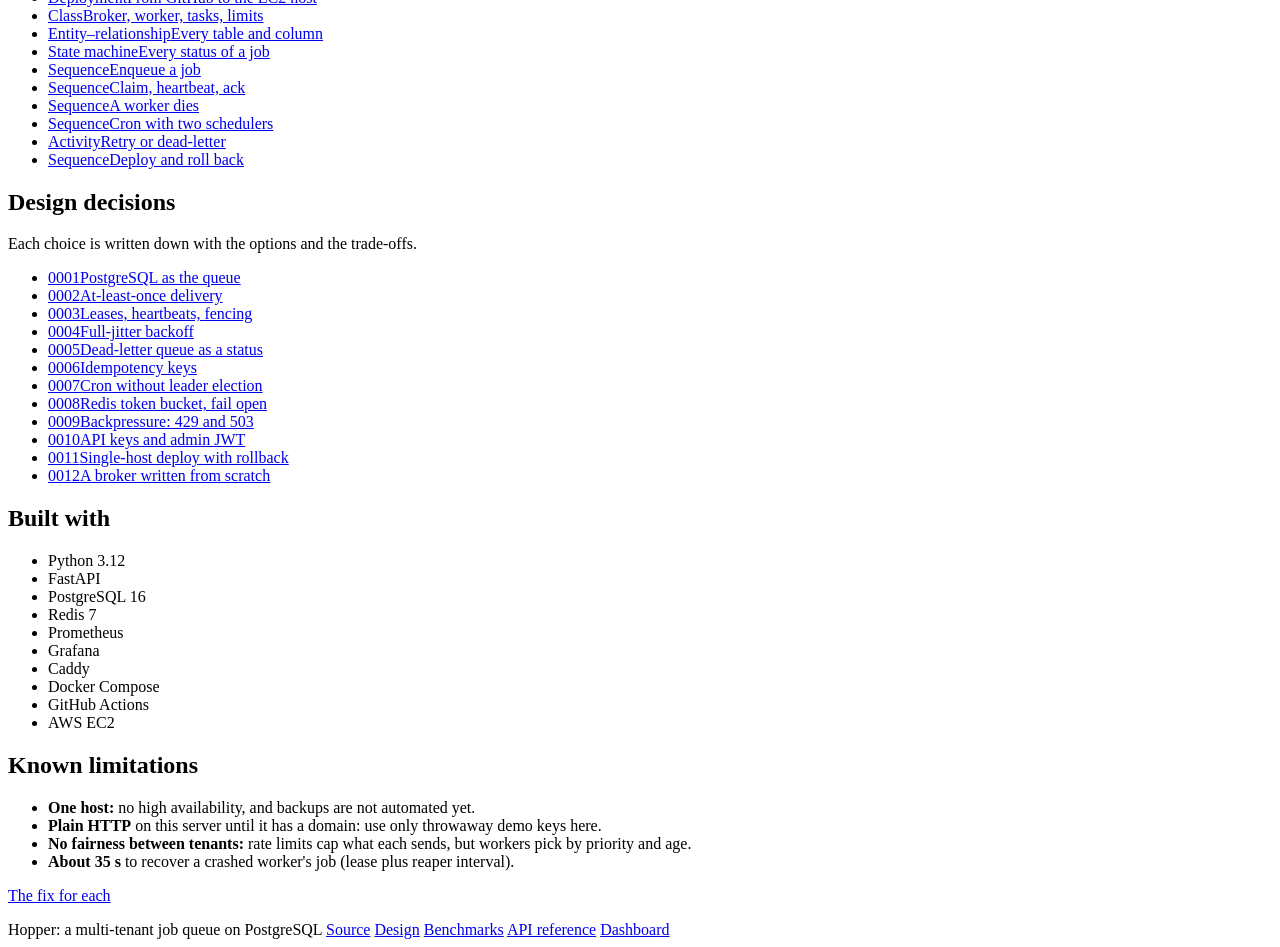
==== commit e59f9606: "Twelve UML diagrams, a fuller About tab, and a simpler look with light and dark themes docs/diagrams" ====
--- a/src/hopper/web/static/index.html
+++ b/src/hopper/web/static/index.html
@@ -5,7 +5,10 @@
   <meta name="viewport" content="width=device-width, initial-scale=1">
   <title>Hopper · job queue on PostgreSQL</title>
   <meta name="description" content="Hopper: a multi-tenant job queue and scheduler on PostgreSQL. At-least-once delivery, retries with backoff, a dead-letter queue and replay.">
+  <meta name="color-scheme" content="light dark">
   <link rel="icon" href="/static/favicon.svg" type="image/svg+xml">
+  <!-- Before the styles: applies a saved light or dark choice before the first paint. -->
+  <script src="/static/theme.js"></script>
   <link rel="stylesheet" href="/static/app.css">
   <script src="/static/app.js" defer></script>
 </head>
@@ -16,9 +19,8 @@
   <div class="wrap header-row">
     <a class="brand" href="#about" aria-label="Hopper, home">
       <svg class="logo" viewBox="0 0 32 32" aria-hidden="true">
-        <rect class="logo-bg" width="32" height="32" rx="8"/>
-        <path class="logo-fg" d="M10 9v14M22 9v14M10 16h12"/>
-        <circle class="logo-dot" cx="22" cy="9" r="2.6"/>
+        <rect class="logo-bg" width="32" height="32" rx="9"/>
+        <path class="logo-fg" d="M11 9v14M21 9v14M11 16h10"/>
       </svg>
       <span>Hopper</span>
     </a>
@@ -27,13 +29,16 @@
       <a href="#use" data-tab-link="use">How to use it</a>
       <a href="#try" data-tab-link="try">Try it</a>
     </nav>
-    <div class="header-links">
+    <div class="header-end">
       <span class="status" id="status" data-state="unknown" title="Live status from /readyz">
         <span class="status-dot" aria-hidden="true"></span><span id="status-text">Checking</span>
       </span>
-      <a href="/grafana/">Dashboard</a>
-      <a href="/docs">API docs</a>
-      <a href="https://github.com/Srinu-design/hopper">GitHub</a>
+      <a class="header-link" href="/docs">API docs</a>
+      <a class="header-link" href="https://github.com/Srinu-design/hopper">GitHub</a>
+      <button type="button" class="icon-btn" id="theme-toggle" aria-label="Switch to dark mode" title="Switch to dark mode">
+        <svg class="icon-moon" viewBox="0 0 24 24" aria-hidden="true"><path d="M20 14.5A8.5 8.5 0 0 1 9.5 4a8.5 8.5 0 1 0 10.5 10.5Z"/></svg>
+        <svg class="icon-sun" viewBox="0 0 24 24" aria-hidden="true"><circle cx="12" cy="12" r="4.2"/><path d="M12 2.5v2.2M12 19.3v2.2M2.5 12h2.2M19.3 12h2.2M5.3 5.3l1.55 1.55M17.15 17.15l1.55 1.55M5.3 18.7l1.55-1.55M17.15 6.85l1.55-1.55"/></svg>
+      </button>
     </div>
   </div>
 </header>
@@ -43,37 +48,64 @@
 <!-- ============================================================ About -->
 <section id="about" data-tab="about" class="tab-panel">
   <div class="hero">
-    <div class="wrap">
-      <p class="eyebrow">Multi-tenant job queue and scheduler · PostgreSQL</p>
-      <h1>Send a job over HTTP. Hopper makes sure it runs.</h1>
-      <p class="lead">Hopper runs every job at least once, retries it with backoff, parks it in a dead-letter queue if
-        it keeps failing, and lets you replay it. Jobs run now, after a delay, at a set time, or on a cron schedule.</p>
+    <div class="wrap narrow">
+      <h1 class="display">Hopper</h1>
+      <p class="tagline">A job queue on PostgreSQL that doesn't lose jobs.</p>
+      <p class="lead">Send a job over HTTP. Hopper runs it at least once, retries it with backoff, parks it in a
+        dead-letter queue if it keeps failing, and lets you replay it. Jobs run now, after a delay, at a set time, or
+        on a cron schedule.</p>
       <div class="actions">
         <a class="btn primary" href="#try">Try it in the browser</a>
-        <a class="btn" href="#use">How to use it</a>
-        <a class="btn ghost" href="https://github.com/Srinu-design/hopper">Source on GitHub</a>
-      </div>
-      <div class="stats">
-        <div class="stat">
-          <span class="stat-value" data-figure>600 enqueues/s</span>
-          <span class="stat-label">held with API p95 at <span data-figure>126 ms</span>, in all 3 runs</span>
-        </div>
-        <div class="stat">
-          <span class="stat-value" data-figure>2,773 jobs/s</span>
-          <span class="stat-label">drained by 8 workers: <span data-figure>100,000 jobs in 36 s</span></span>
-        </div>
-        <div class="stat">
-          <span class="stat-value" data-figure>0 jobs lost</span>
-          <span class="stat-label"><span data-figure>38 workers killed</span> during 10,000 jobs on the live server</span>
-        </div>
-      </div>
-      <p class="footnote">All measured. The load tests ran on a laptop; the chaos test ran on the EC2 server.
-        Raw data: <a href="https://github.com/Srinu-design/hopper/blob/main/docs/benchmarks.md">benchmarks.md</a>.</p>
+        <a class="btn outlined" href="#use">How to use it</a>
+      </div>
+    </div>
+    <div class="wrap">
+      <dl class="figures">
+        <div><dt data-figure>600 enqueues/s</dt><dd>held with API p95 at <span data-figure>126 ms</span></dd></div>
+        <div><dt data-figure>2,773 jobs/s</dt><dd>drained by 8 workers: <span data-figure>100,000 jobs in 36 s</span></dd></div>
+        <div><dt data-figure>0 jobs lost</dt><dd>with <span data-figure>38 workers killed</span> during 10,000 jobs</dd></div>
+      </dl>
+      <p class="footnote">All measured. Load tests ran on a laptop, the chaos test on the EC2 server.
+        <a href="https://github.com/Srinu-design/hopper/blob/main/docs/benchmarks.md">Raw data</a></p>
     </div>
   </div>
 
+  <nav class="wrap chip-row" aria-label="About this project">
+    <a class="chip" href="#features">Features</a>
+    <a class="chip" href="#architecture">Architecture</a>
+    <a class="chip" href="#database">Database</a>
+    <a class="chip" href="#lifecycle">Life of a job</a>
+    <a class="chip" href="#reliability">Reliability</a>
+    <a class="chip" href="#security">Security</a>
+    <a class="chip" href="#operations">Operations</a>
+    <a class="chip" href="#performance">Performance</a>
+    <a class="chip" href="#diagrams">Diagrams</a>
+    <a class="chip" href="#decisions">Decisions</a>
+  </nav>
+
   <div class="wrap">
-    <section class="block" aria-labelledby="recover-title">
+
+    <section class="section" id="features" aria-labelledby="features-title">
+      <h2 id="features-title">What it does</h2>
+      <p class="section-lead">Everything a production job queue needs, each feature proven by a test.
+        <a href="https://github.com/Srinu-design/hopper#features-and-the-test-that-proves-each">See the tests</a></p>
+      <ul class="feature-grid">
+        <li><h3>One worker per job</h3><p>Workers claim rows with <code>SKIP LOCKED</code>, so no two ever get the same job.</p></li>
+        <li><h3>Crash recovery</h3><p>A killed worker's jobs come back when its lease runs out and finish on another.</p></li>
+        <li><h3>Fencing tokens</h3><p>A worker that was paused too long can't overwrite the newer run.</p></li>
+        <li><h3>Retries with backoff</h3><p>Full-jitter exponential backoff, with limits set per task.</p></li>
+        <li><h3>Dead-letter queue</h3><p>Jobs that keep failing are parked with their history, and can be replayed.</p></li>
+        <li><h3>Idempotency keys</h3><p>A retried request returns the same job instead of creating a second one.</p></li>
+        <li><h3>Delayed and cron jobs</h3><p>Run later, at a set time, or on a schedule. Two schedulers, never a double fire.</p></li>
+        <li><h3>Many tenants</h3><p>Each tenant sees only its own jobs and has its own rate limit and queue quota.</p></li>
+        <li><h3>Backpressure</h3><p>Over the limits, the API answers 429 or 503 with <code>Retry-After</code> instead of falling over.</p></li>
+        <li><h3>Webhook jobs</h3><p>The <code>http</code> task calls your URL, signed, with an SSRF guard.</p></li>
+        <li><h3>Metrics and alerts</h3><p>Prometheus metrics from every process, five alerts and a dashboard.</p></li>
+        <li><h3>Safe deploys</h3><p>Every merge deploys itself; a bad release rolls back with no one involved.</p></li>
+      </ul>
+    </section>
+
+    <section class="section" id="recover" aria-labelledby="recover-title">
       <h2 id="recover-title">It keeps going when workers die</h2>
       <figure class="media">
         <img src="/static/images/crash-recovery.gif" width="960" height="484" loading="lazy"
@@ -83,60 +115,207 @@
       </figure>
     </section>
 
-    <section class="block" id="architecture" aria-labelledby="arch-title">
+    <section class="section" id="architecture" aria-labelledby="arch-title">
       <h2 id="arch-title">Architecture</h2>
-      <p class="section-lead"><strong>PostgreSQL is both the queue and the source of truth:</strong> a job is a row,
-        and every change to a job is one SQL statement. Redis holds only rate-limit buckets and a cached queue depth,
-        so losing it loses no job. Every process keeps no state of its own.</p>
+      <p class="section-lead">One image runs every role. Caddy is the only public entry point. The API, workers and
+        schedulers keep no state of their own: PostgreSQL holds every job, and Redis holds only rate-limit buckets and
+        a cached queue depth, so losing Redis loses no job.</p>
       <figure class="diagram">
-        <img src="/static/images/architecture.svg" width="1180" height="720"
-             alt="Tenant clients reach Caddy, which spreads requests over two API replicas. The APIs write jobs to PostgreSQL and use Redis for rate limits. Workers and schedulers work on PostgreSQL. Prometheus scrapes everything and Grafana shows it.">
+        <a href="/static/images/architecture.svg" target="_blank" rel="noopener" title="Open full size">
+          <img src="/static/images/architecture.svg" width="1180" height="720" loading="lazy"
+               alt="Tenant clients reach Caddy, which spreads requests over two API replicas. The APIs write jobs to PostgreSQL and use Redis for rate limits. Workers and schedulers work on PostgreSQL. Prometheus scrapes everything and Grafana shows it.">
+        </a>
       </figure>
-      <div class="components">
-        <div class="component"><h3>Caddy</h3><p>The only public entry point. Spreads requests over both API replicas and turns on HTTPS once a domain is set.</p></div>
-        <div class="component"><h3>API <span class="count">× 2</span></h3><p>FastAPI. Checks the API key, the tenant's rate limit and the queue depth, then writes the job row.</p></div>
-        <div class="component"><h3>PostgreSQL</h3><p>The queue itself. Workers claim rows with <code>FOR UPDATE SKIP LOCKED</code>, so no two get the same job.</p></div>
-        <div class="component"><h3>Workers <span class="count">× N</span></h3><p>Claim jobs, run them, renew their lease while running, then ack or nack.</p></div>
-        <div class="component"><h3>Schedulers <span class="count">× 2</span></h3><p>Fire cron schedules, reclaim expired leases, count queue depth, delete old jobs. Both run; neither fires twice.</p></div>
-        <div class="component"><h3>Redis</h3><p>Token buckets for rate limits and a cached queue depth. If it goes down, limits fall back to each API process.</p></div>
-        <div class="component"><h3>Prometheus + Grafana</h3><p>Metrics from every process, five alerts, and a <a href="/grafana/">read-only dashboard</a>.</p></div>
-        <div class="component"><h3>GitHub Actions</h3><p>Every merge to main is tested, built and deployed, and a bad release rolls itself back.</p></div>
-      </div>
-    </section>
-
-    <section class="block" aria-labelledby="life-title">
+      <dl class="spec-list">
+        <div><dt>Caddy</dt><dd>Reverse proxy. Spreads requests over both API replicas, checks their health every 2 s, and turns on HTTPS once a domain is set.</dd></div>
+        <div><dt>API <span class="muted">× 2</span></dt><dd>FastAPI on uvicorn. Checks the API key, the tenant's rate limit and the queue depth, then writes the job row.</dd></div>
+        <div><dt>Workers <span class="muted">× N</span></dt><dd>Claim up to 20 jobs each, run them, renew their leases every 10 s, then ack or nack.</dd></div>
+        <div><dt>Schedulers <span class="muted">× 2</span></dt><dd>Fire cron schedules, reclaim expired leases, count queue depth and delete old jobs. Both run at once.</dd></div>
+        <div><dt>PostgreSQL 16</dt><dd>The queue and the source of truth. See <a href="#database">Database</a>.</dd></div>
+        <div><dt>Redis 7</dt><dd>Token buckets for rate limits and the cached queue depth. If it goes down, limits fall back to each API process.</dd></div>
+        <div><dt>Prometheus + Grafana</dt><dd>Metrics from every process, five alert rules and a <a href="/grafana/">read-only dashboard</a>.</dd></div>
+        <div><dt>GitHub Actions</dt><dd>Tests every change, builds the image, and deploys every merge to main.</dd></div>
+      </dl>
+      <p class="more">More detail:
+        <a href="https://github.com/Srinu-design/hopper/blob/main/docs/diagrams.md#2-components">component diagram</a> ·
+        <a href="https://github.com/Srinu-design/hopper/blob/main/docs/diagrams.md#4-classes">class diagram</a> ·
+        <a href="https://github.com/Srinu-design/hopper/blob/main/docs/design.md">design doc</a></p>
+    </section>
+
+    <section class="section" id="database" aria-labelledby="db-title">
+      <h2 id="db-title">Database</h2>
+      <p class="section-lead">PostgreSQL 16 is both the queue and the record. A job is one row in <code>jobs</code>,
+        and every change to a job is one guarded <code>UPDATE</code>, so a job is never half-updated. The SQL is
+        written by hand, and every migration works with the release still running.</p>
+      <div class="table-wrap">
+        <table>
+          <thead><tr><th scope="col">Table</th><th scope="col">Holds</th><th scope="col">Key columns</th></tr></thead>
+          <tbody>
+            <tr><th scope="row"><code>tenants</code></th><td>One row per customer, with its limits</td><td><code>rate_per_sec</code>, <code>burst</code>, <code>max_queue_depth</code>, <code>signing_secret</code></td></tr>
+            <tr><th scope="row"><code>users</code></th><td>People who log in: tenant owners and platform admins</td><td><code>email</code>, <code>password_hash</code> (Argon2id), <code>role</code></td></tr>
+            <tr><th scope="row"><code>api_keys</code></th><td>Keys that programs use. Only a hash is stored</td><td><code>prefix</code>, <code>key_hash</code> (HMAC-SHA256 with a pepper), <code>revoked_at</code></td></tr>
+            <tr><th scope="row"><code>jobs</code></th><td>Every job: this table is the queue</td><td><code>status</code>, <code>run_at</code>, <code>priority</code>, <code>attempts</code>, <code>lease_token</code>, <code>lease_expires_at</code>, <code>idempotency_key</code></td></tr>
+            <tr><th scope="row"><code>job_attempts</code></th><td>One row per run of a job</td><td><code>worker_id</code>, <code>started_at</code>, <code>outcome</code>, <code>error</code></td></tr>
+            <tr><th scope="row"><code>schedules</code></th><td>Cron schedules</td><td><code>cron</code>, <code>timezone</code>, <code>next_run_at</code>, <code>enabled</code></td></tr>
+          </tbody>
+        </table>
+      </div>
+
+      <div class="two-col">
+        <div>
+          <h3>How a worker claims jobs</h3>
+          <p>One statement picks the next ready jobs and leases them. <code>SKIP LOCKED</code> makes other workers
+            pass over rows being claimed instead of waiting, so each gets a different batch.</p>
+          <div class="code"><pre><code>WITH next AS (
+  SELECT id FROM jobs
+  WHERE queue = :queue AND status = 'queued'
+    AND run_at &lt;= now()
+  ORDER BY priority DESC, run_at
+  LIMIT :limit
+  FOR UPDATE SKIP LOCKED
+)
+UPDATE jobs SET status = 'running',
+  attempts = attempts + 1,
+  lease_token = gen_random_uuid(),
+  lease_expires_at = now() + interval '30 s'
+FROM next WHERE jobs.id = next.id
+RETURNING ...</code></pre></div>
+        </div>
+        <div>
+          <h3>Indexes that stay small</h3>
+          <p>Each hot index is partial, so it holds only the rows it serves, however many finished jobs pile up.</p>
+          <ul class="plain">
+            <li><code>jobs_ready_idx</code>: queued jobs by queue, priority and time, for the claim</li>
+            <li><code>jobs_lease_idx</code>: running jobs by lease end, for the reaper</li>
+            <li><code>jobs_dead_idx</code>: dead jobs per tenant, for the dead-letter queue</li>
+            <li><code>jobs_idem_uidx</code>: unique idempotency key per tenant</li>
+            <li><code>schedules_due_idx</code>: enabled schedules by next run, for cron</li>
+          </ul>
+          <p>Finished jobs are deleted after 7 days, and <code>jobs</code> is vacuumed after 2% of its rows change
+            instead of the default 20%.</p>
+        </div>
+      </div>
+
+      <details class="diagram-toggle">
+        <summary>Show the entity–relationship diagram</summary>
+        <figure class="diagram">
+          <a href="/static/images/diagrams/database.svg" target="_blank" rel="noopener" title="Open full size">
+            <img src="/static/images/diagrams/database.svg" loading="lazy" alt="Entity–relationship diagram of tenants, users, api_keys, schedules, jobs and job_attempts, with every column.">
+          </a>
+        </figure>
+      </details>
+      <p class="more">More detail:
+        <a href="https://github.com/Srinu-design/hopper/blob/main/docs/diagrams.md#5-database">every column and index</a> ·
+        <a href="https://github.com/Srinu-design/hopper/blob/main/docs/adr/0001-postgres-as-queue.md">why PostgreSQL is the queue</a> ·
+        <a href="https://github.com/Srinu-design/hopper/tree/main/migrations/versions">the migrations</a></p>
+    </section>
+
+    <section class="section" id="lifecycle" aria-labelledby="life-title">
       <h2 id="life-title">The life of a job</h2>
       <ol class="steps">
-        <li><span class="step-name">Enqueued</span><p>The API checks the key, the rate limit and the queue depth, then inserts a row: <code>queued</code>, to run now or later.</p></li>
-        <li><span class="step-name">Claimed</span><p>A worker takes it with <code>SKIP LOCKED</code> and gets a 30 s <strong>lease</strong> and a fresh <strong>lease token</strong>.</p></li>
-        <li><span class="step-name">Running</span><p>The worker renews the lease every 10 s. If the worker dies, the lease expires and the reaper puts the job back.</p></li>
-        <li><span class="step-name">Done or retried</span><p>Success: <code>succeeded</code>. Failure: back to the queue after a full-jitter backoff, or <code>dead</code> after the last attempt.</p></li>
-        <li><span class="step-name">Replayed</span><p>A dead job keeps its id and history. Replay puts it back in the queue with a fresh set of attempts.</p></li>
+        <li><span class="step-name">Enqueued</span><p>The API checks the key, the rate limit and the queue depth, then inserts a <code>queued</code> row, to run now or later.</p></li>
+        <li><span class="step-name">Claimed</span><p>A worker takes it with <code>SKIP LOCKED</code> and gets a 30 s lease and a fresh lease token.</p></li>
+        <li><span class="step-name">Running</span><p>The worker renews the lease every 10 s. If the worker dies, the lease runs out and the reaper puts the job back.</p></li>
+        <li><span class="step-name">Done or retried</span><p>Success: <code>succeeded</code>. Failure: back to the queue after a backoff, or <code>dead</code> after the last attempt.</p></li>
+        <li><span class="step-name">Replayed</span><p>A dead job keeps its id and history. Replay puts it back with a fresh set of attempts.</p></li>
       </ol>
-      <p class="note">A worker that was paused past its lease can't overwrite the newer run: every write must carry the
-        current lease token (a <strong>fencing token</strong>), and the old token no longer matches.
-        <a href="https://github.com/Srinu-design/hopper/blob/main/docs/design.md">Read the design doc</a></p>
-    </section>
-
-    <section class="block" aria-labelledby="break-title">
+      <figure class="diagram">
+        <a href="/static/images/diagrams/job-states.svg" target="_blank" rel="noopener" title="Open full size">
+          <img src="/static/images/diagrams/job-states.svg" loading="lazy" class="medium"
+               alt="State machine: queued to running on claim; running to succeeded on ack; running back to queued on retry, lease expiry or shutdown; running to dead on a permanent error or the last attempt; dead back to queued on replay; queued to cancelled on cancel.">
+        </a>
+        <figcaption>Every status a job can have, and every move between them.</figcaption>
+      </figure>
+      <p class="more">More detail:
+        <a href="https://github.com/Srinu-design/hopper/blob/main/docs/diagrams.md#7-enqueue-a-job">enqueue, step by step</a> ·
+        <a href="https://github.com/Srinu-design/hopper/blob/main/docs/diagrams.md#8-run-a-job">claim, heartbeat and ack</a> ·
+        <a href="https://github.com/Srinu-design/hopper/blob/main/docs/diagrams.md#11-when-a-run-fails">when a run fails</a></p>
+    </section>
+
+    <section class="section" id="reliability" aria-labelledby="break-title">
       <h2 id="break-title">When things break</h2>
+      <p class="section-lead">Delivery is at least once: if a worker dies at the wrong moment, a job can run twice,
+        but an accepted job is never lost. Exactly-once is impossible when workers can crash, so handlers are written
+        to be safe to repeat.</p>
       <div class="table-wrap">
         <table>
           <thead><tr><th scope="col">What fails</th><th scope="col">What happens</th><th scope="col">Jobs lost?</th></tr></thead>
           <tbody>
-            <tr><th scope="row">A worker</th><td>Its jobs come back when the lease expires (about 35 s) and run on another worker.</td><td><span class="pill ok">No</span></td></tr>
+            <tr><th scope="row">A worker</th><td>Its jobs come back when the lease runs out (about 35 s) and run on another worker.</td><td><span class="pill ok">No</span></td></tr>
             <tr><th scope="row">All workers</th><td>Jobs wait in the queue; an alert fires after a minute.</td><td><span class="pill ok">No</span></td></tr>
             <tr><th scope="row">Redis</th><td>Rate limits fall back to each API process. <code>/readyz</code> says <code>degraded</code>.</td><td><span class="pill ok">No</span></td></tr>
             <tr><th scope="row">PostgreSQL</th><td>The API answers <code>503</code> with <code>Retry-After: 5</code>; workers keep retrying their claim.</td><td><span class="pill ok">No committed job</span></td></tr>
-            <tr><th scope="row">A client retries a request</th><td>The same <code>Idempotency-Key</code> returns the same job instead of creating a second one.</td><td><span class="pill ok">No duplicates</span></td></tr>
-            <tr><th scope="row">A bad release</th><td>The health check and smoke test fail, and the deploy puts the old release back by itself, serving again after <span data-figure>79 s</span>.</td><td><span class="pill ok">No</span></td></tr>
+            <tr><th scope="row">A client retries</th><td>The same <code>Idempotency-Key</code> returns the same job instead of making a second one.</td><td><span class="pill ok">No duplicates</span></td></tr>
+            <tr><th scope="row">A bad release</th><td>The smoke test fails and the old release comes back by itself, serving again after <span data-figure>79 s</span>.</td><td><span class="pill ok">No</span></td></tr>
             <tr><th scope="row">The EC2 host</th><td>Everything is down until it is back. Data is on its disk, so a restart keeps it.</td><td><span class="pill warn">Only if the disk is lost</span></td></tr>
           </tbody>
         </table>
       </div>
-    </section>
-
-    <section class="block" aria-labelledby="numbers-title">
+      <details class="diagram-toggle">
+        <summary>Show how a dead worker's job is recovered</summary>
+        <figure class="diagram">
+          <a href="/static/images/diagrams/seq-crash.svg" target="_blank" rel="noopener" title="Open full size">
+            <img src="/static/images/diagrams/seq-crash.svg" loading="lazy" alt="Sequence: worker 1 claims a job with token A and dies; the reaper puts the job back; worker 2 claims it with token B; worker 1's late ack with token A is refused; worker 2's ack succeeds.">
+          </a>
+        </figure>
+      </details>
+      <p class="more">More detail:
+        <a href="https://github.com/Srinu-design/hopper/blob/main/docs/design.md#6-failure-modes">failure modes</a> ·
+        <a href="https://github.com/Srinu-design/hopper/blob/main/docs/adr/0002-at-least-once-delivery.md">why at least once</a> ·
+        <a href="https://github.com/Srinu-design/hopper/blob/main/docs/adr/0003-leases-heartbeats-fencing.md">leases and fencing</a></p>
+    </section>
+
+    <section class="section" id="security" aria-labelledby="security-title">
+      <h2 id="security-title">Security</h2>
+      <dl class="spec-list">
+        <div><dt>API keys</dt><dd>32 random bytes. Only a prefix and an HMAC-SHA256 hash with a secret pepper are stored, and keys are compared in constant time.</dd></div>
+        <div><dt>People</dt><dd>Passwords hashed with Argon2id. Logging in gives a 15-minute token, and login attempts are rate-limited per email.</dd></div>
+        <div><dt>Tenant isolation</dt><dd>The tenant comes only from the key, and every query filters on it. Another tenant's job answers 404, so ids never leak.</dd></div>
+        <div><dt>Webhook jobs</dt><dd>Private and internal addresses are refused, even through DNS tricks, and every call is signed so the receiver can check it.</dd></div>
+        <div><dt>Abuse limits</dt><dd>A rate limit per tenant, queue quotas, and request bodies over 256 KB refused.</dd></div>
+        <div><dt>The server</dt><dd>Only Caddy has public ports. Secrets live in a mode-600 file on the host, never in the image or the repository.</dd></div>
+      </dl>
+      <p class="more">More detail:
+        <a href="https://github.com/Srinu-design/hopper/blob/main/docs/design.md#7-security">security in the design doc</a> ·
+        <a href="https://github.com/Srinu-design/hopper/blob/main/docs/adr/0010-api-keys-and-admin-jwt.md">API keys and admin tokens</a></p>
+    </section>
+
+    <section class="section" id="operations" aria-labelledby="ops-title">
+      <h2 id="ops-title">Operations</h2>
+      <div class="two-col">
+        <div>
+          <h3>Watching it</h3>
+          <ul class="plain">
+            <li>Every process exports Prometheus metrics: enqueues, runs by outcome, queue depth and wait, lease losses, HTTP latency.</li>
+            <li>Five alerts: <code>QueueBacklog</code>, <code>HighFailureRate</code>, <code>DLQGrowing</code>, <code>NoWorkers</code>, <code>NoScheduler</code>.</li>
+            <li>A <a href="/grafana/">read-only Grafana dashboard</a> anyone can open.</li>
+            <li>JSON logs, each line carrying the request id, which follows a job from the API to its worker.</li>
+          </ul>
+        </div>
+        <div>
+          <h3>Shipping it</h3>
+          <ul class="plain">
+            <li>Every pull request runs lint, type checks, the tests and a full deploy rehearsal.</li>
+            <li>A merge to main builds one image and deploys it to the EC2 host.</li>
+            <li>The deploy migrates, replaces the API one replica at a time with no downtime, then smoke-tests a real job.</li>
+            <li>If anything fails, the old release comes back by itself. The drill: caught at <span data-figure>42 s</span>, serving again at 79 s.</li>
+          </ul>
+        </div>
+      </div>
+      <details class="diagram-toggle">
+        <summary>Show the deployment diagram</summary>
+        <figure class="diagram">
+          <a href="/static/images/diagrams/deployment.svg" target="_blank" rel="noopener" title="Open full size">
+            <img src="/static/images/diagrams/deployment.svg" loading="lazy" alt="Deployment: GitHub Actions builds an image to GHCR and asks deploy.sh on the EC2 host to deploy it; on the host, Docker Compose runs Caddy, two API replicas, workers, schedulers, PostgreSQL, Redis, Prometheus and Grafana.">
+          </a>
+        </figure>
+      </details>
+      <p class="more">More detail:
+        <a href="https://github.com/Srinu-design/hopper/blob/main/docs/diagrams.md#12-deploy-and-roll-back">deploy and roll back, step by step</a> ·
+        <a href="https://github.com/Srinu-design/hopper/blob/main/docs/deploy.md">deploying to EC2</a></p>
+    </section>
+
+    <section class="section" id="performance" aria-labelledby="numbers-title">
       <h2 id="numbers-title">Measured, not claimed</h2>
       <div class="table-wrap">
         <table>
@@ -147,32 +326,50 @@
             <tr><th scope="row">Steady load</th><td><span data-figure>300 jobs/s for 10 minutes</span>: API p95 20 ms, enqueue to done p95 <span data-figure>254 ms</span>, 0 errors</td><td>Laptop</td></tr>
             <tr><th scope="row">Chaos test</th><td>10,000 jobs, 38 workers killed, 0 lost, <span data-figure>9 duplicate runs</span>, all harmless</td><td>EC2</td></tr>
             <tr><th scope="row">Negative control</th><td>Workers that ack <em>before</em> running <span data-figure>lost 69 jobs</span>, and the checks caught every one: the test can see a loss</td><td>EC2</td></tr>
-            <tr><th scope="row">Rollback drill</th><td>A broken release caught after <span data-figure>42 s</span>; the old one serving again after 79 s</td><td>EC2</td></tr>
+            <tr><th scope="row">Rollback drill</th><td>A broken release caught after 42 s; the old one serving again after 79 s</td><td>EC2</td></tr>
           </tbody>
         </table>
       </div>
-      <p class="note">What breaks first under load is the API's CPU, while PostgreSQL still has room.
+      <p class="more">What breaks first under load is the API's CPU, while PostgreSQL still has room.
         <a href="https://github.com/Srinu-design/hopper/blob/main/docs/benchmarks.md">All numbers and raw data</a></p>
-    </section>
-
-    <section class="block" aria-labelledby="stretch-title">
-      <h2 id="stretch-title">Stretch: a message broker written from scratch</h2>
-      <p class="section-lead">After building the queue on PostgreSQL, I wrote my own broker and measured both behind
-        one interface. It's a TCP server in Python asyncio that speaks the Redis protocol, with an append-only log,
-        leases with fencing tokens, retries and a dead-letter queue. The production worker runs on it unchanged.</p>
-      <div class="stats compact">
-        <div class="stat"><span class="stat-value" data-figure>11,000 msgs/s</span><span class="stat-label">with fsync every second (push → pull → ack, 64 connections)</span></div>
-        <div class="stat"><span class="stat-value"><span data-figure>3,900</span> msgs/s</span><span class="stat-label">with fsync on every write; PostgreSQL's best is <span data-figure>1,125 msgs/s</span></span></div>
-        <div class="stat"><span class="stat-value">0 lost</span><span class="stat-label">when the broker itself was killed with <code>kill -9</code> while clients pushed</span></div>
-      </div>
-      <p class="note">Why Hopper still runs on PostgreSQL:
+
+      <h3 class="sub">Stretch: a message broker written from scratch</h3>
+      <p>After building the queue on PostgreSQL, I wrote my own broker and measured both behind one interface: a TCP
+        server in Python asyncio that speaks the Redis protocol, with an append-only log, leases with fencing tokens,
+        retries and a dead-letter queue. The production worker runs on it unchanged.</p>
+      <dl class="figures small">
+        <div><dt data-figure>11,000 msgs/s</dt><dd>with fsync every second, 64 connections</dd></div>
+        <div><dt><span data-figure>3,900</span> msgs/s</dt><dd>with fsync on every write; PostgreSQL's best is <span data-figure>1,125 msgs/s</span></dd></div>
+        <div><dt>0 lost</dt><dd>with the broker itself killed by <code>kill -9</code> under load</dd></div>
+      </dl>
+      <p class="more">Why Hopper still runs on PostgreSQL:
         <a href="https://github.com/Srinu-design/hopper/blob/main/docs/adr/0012-own-broker.md">ADR-0012</a></p>
     </section>
 
-    <section class="block" aria-labelledby="decisions-title">
+    <section class="section" id="diagrams" aria-labelledby="diagrams-title">
+      <h2 id="diagrams-title">Diagrams</h2>
+      <p class="section-lead">Twelve UML diagrams, from who uses Hopper down to single requests. GitHub draws each
+        one from text kept next to the code.</p>
+      <ul class="diagram-grid">
+        <li><a href="https://github.com/Srinu-design/hopper/blob/main/docs/diagrams.md#1-use-cases"><span class="kind">Use case</span>Who uses Hopper, and for what</a></li>
+        <li><a href="https://github.com/Srinu-design/hopper/blob/main/docs/diagrams.md#2-components"><span class="kind">Component</span>The processes and their parts</a></li>
+        <li><a href="https://github.com/Srinu-design/hopper/blob/main/docs/diagrams.md#3-deployment"><span class="kind">Deployment</span>From GitHub to the EC2 host</a></li>
+        <li><a href="https://github.com/Srinu-design/hopper/blob/main/docs/diagrams.md#4-classes"><span class="kind">Class</span>Broker, worker, tasks, limits</a></li>
+        <li><a href="https://github.com/Srinu-design/hopper/blob/main/docs/diagrams.md#5-database"><span class="kind">Entity–relationship</span>Every table and column</a></li>
+        <li><a href="https://github.com/Srinu-design/hopper/blob/main/docs/diagrams.md#6-job-states"><span class="kind">State machine</span>Every status of a job</a></li>
+        <li><a href="https://github.com/Srinu-design/hopper/blob/main/docs/diagrams.md#7-enqueue-a-job"><span class="kind">Sequence</span>Enqueue a job</a></li>
+        <li><a href="https://github.com/Srinu-design/hopper/blob/main/docs/diagrams.md#8-run-a-job"><span class="kind">Sequence</span>Claim, heartbeat, ack</a></li>
+        <li><a href="https://github.com/Srinu-design/hopper/blob/main/docs/diagrams.md#9-a-worker-dies"><span class="kind">Sequence</span>A worker dies</a></li>
+        <li><a href="https://github.com/Srinu-design/hopper/blob/main/docs/diagrams.md#10-cron-with-two-schedulers"><span class="kind">Sequence</span>Cron with two schedulers</a></li>
+        <li><a href="https://github.com/Srinu-design/hopper/blob/main/docs/diagrams.md#11-when-a-run-fails"><span class="kind">Activity</span>Retry or dead-letter</a></li>
+        <li><a href="https://github.com/Srinu-design/hopper/blob/main/docs/diagrams.md#12-deploy-and-roll-back"><span class="kind">Sequence</span>Deploy and roll back</a></li>
+      </ul>
+    </section>
+
+    <section class="section" id="decisions" aria-labelledby="decisions-title">
       <h2 id="decisions-title">Design decisions</h2>
-      <p class="section-lead">Each choice is written down with its trade-offs.</p>
-      <ul class="decisions">
+      <p class="section-lead">Each choice is written down with the options and the trade-offs.</p>
+      <ul class="link-list">
         <li><a href="https://github.com/Srinu-design/hopper/blob/main/docs/adr/0001-postgres-as-queue.md"><span>0001</span>PostgreSQL as the queue</a></li>
         <li><a href="https://github.com/Srinu-design/hopper/blob/main/docs/adr/0002-at-least-once-delivery.md"><span>0002</span>At-least-once delivery</a></li>
         <li><a href="https://github.com/Srinu-design/hopper/blob/main/docs/adr/0003-leases-heartbeats-fencing.md"><span>0003</span>Leases, heartbeats, fencing</a></li>
@@ -188,10 +385,10 @@
       </ul>
     </section>
 
-    <section class="block two-col" aria-label="Stack and limitations">
+    <section class="section two-col last" aria-label="Stack and limitations">
       <div>
         <h2>Built with</h2>
-        <ul class="chips">
+        <ul class="tags">
           <li>Python 3.12</li><li>FastAPI</li><li>PostgreSQL 16</li><li>Redis 7</li><li>Prometheus</li>
           <li>Grafana</li><li>Caddy</li><li>Docker Compose</li><li>GitHub Actions</li><li>AWS EC2</li>
         </ul>
@@ -204,7 +401,7 @@
           <li><strong>No fairness between tenants:</strong> rate limits cap what each sends, but workers pick by priority and age.</li>
           <li><strong>About 35 s</strong> to recover a crashed worker's job (lease plus reaper interval).</li>
         </ul>
-        <p class="note"><a href="https://github.com/Srinu-design/hopper/blob/main/docs/design.md">More in the design doc, with the fix for each</a></p>
+        <p class="more"><a href="https://github.com/Srinu-design/hopper/blob/main/docs/design.md#8-limitations-and-future-work">The fix for each</a></p>
       </div>
     </section>
   </div>
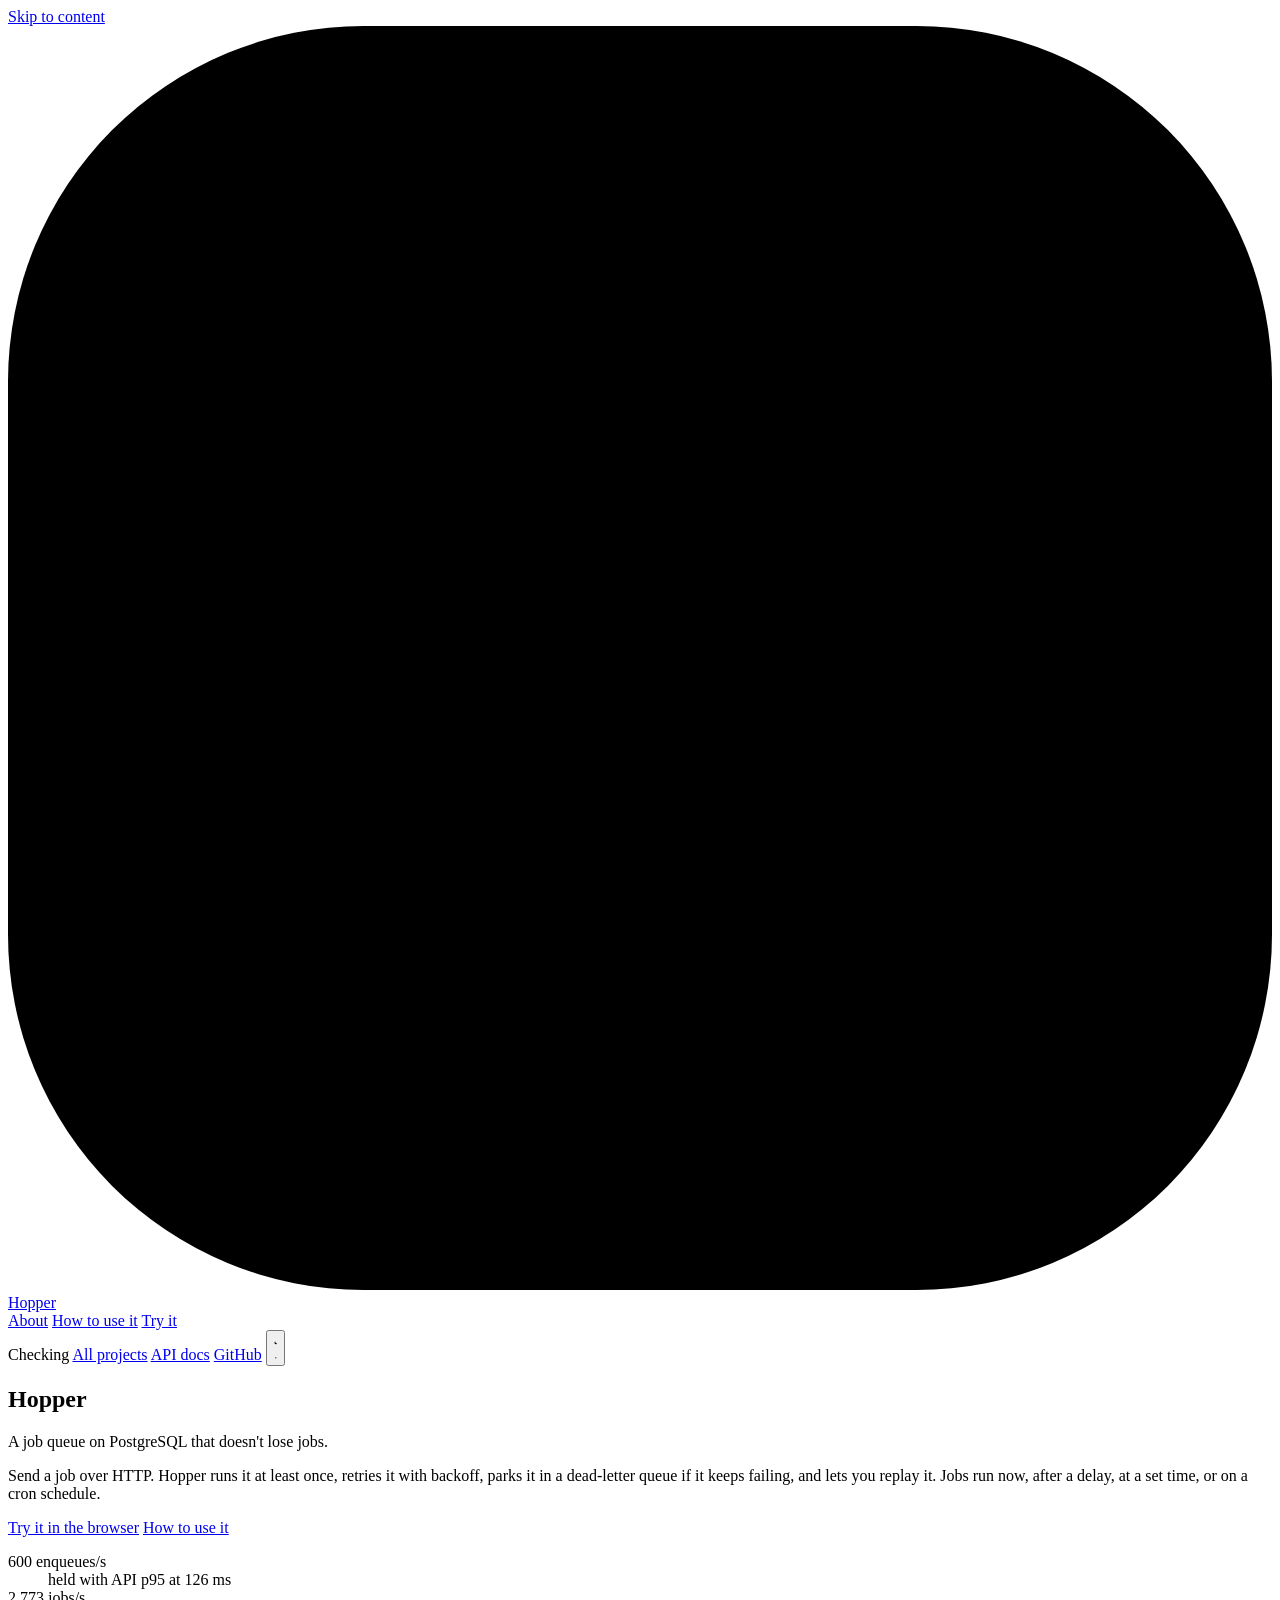
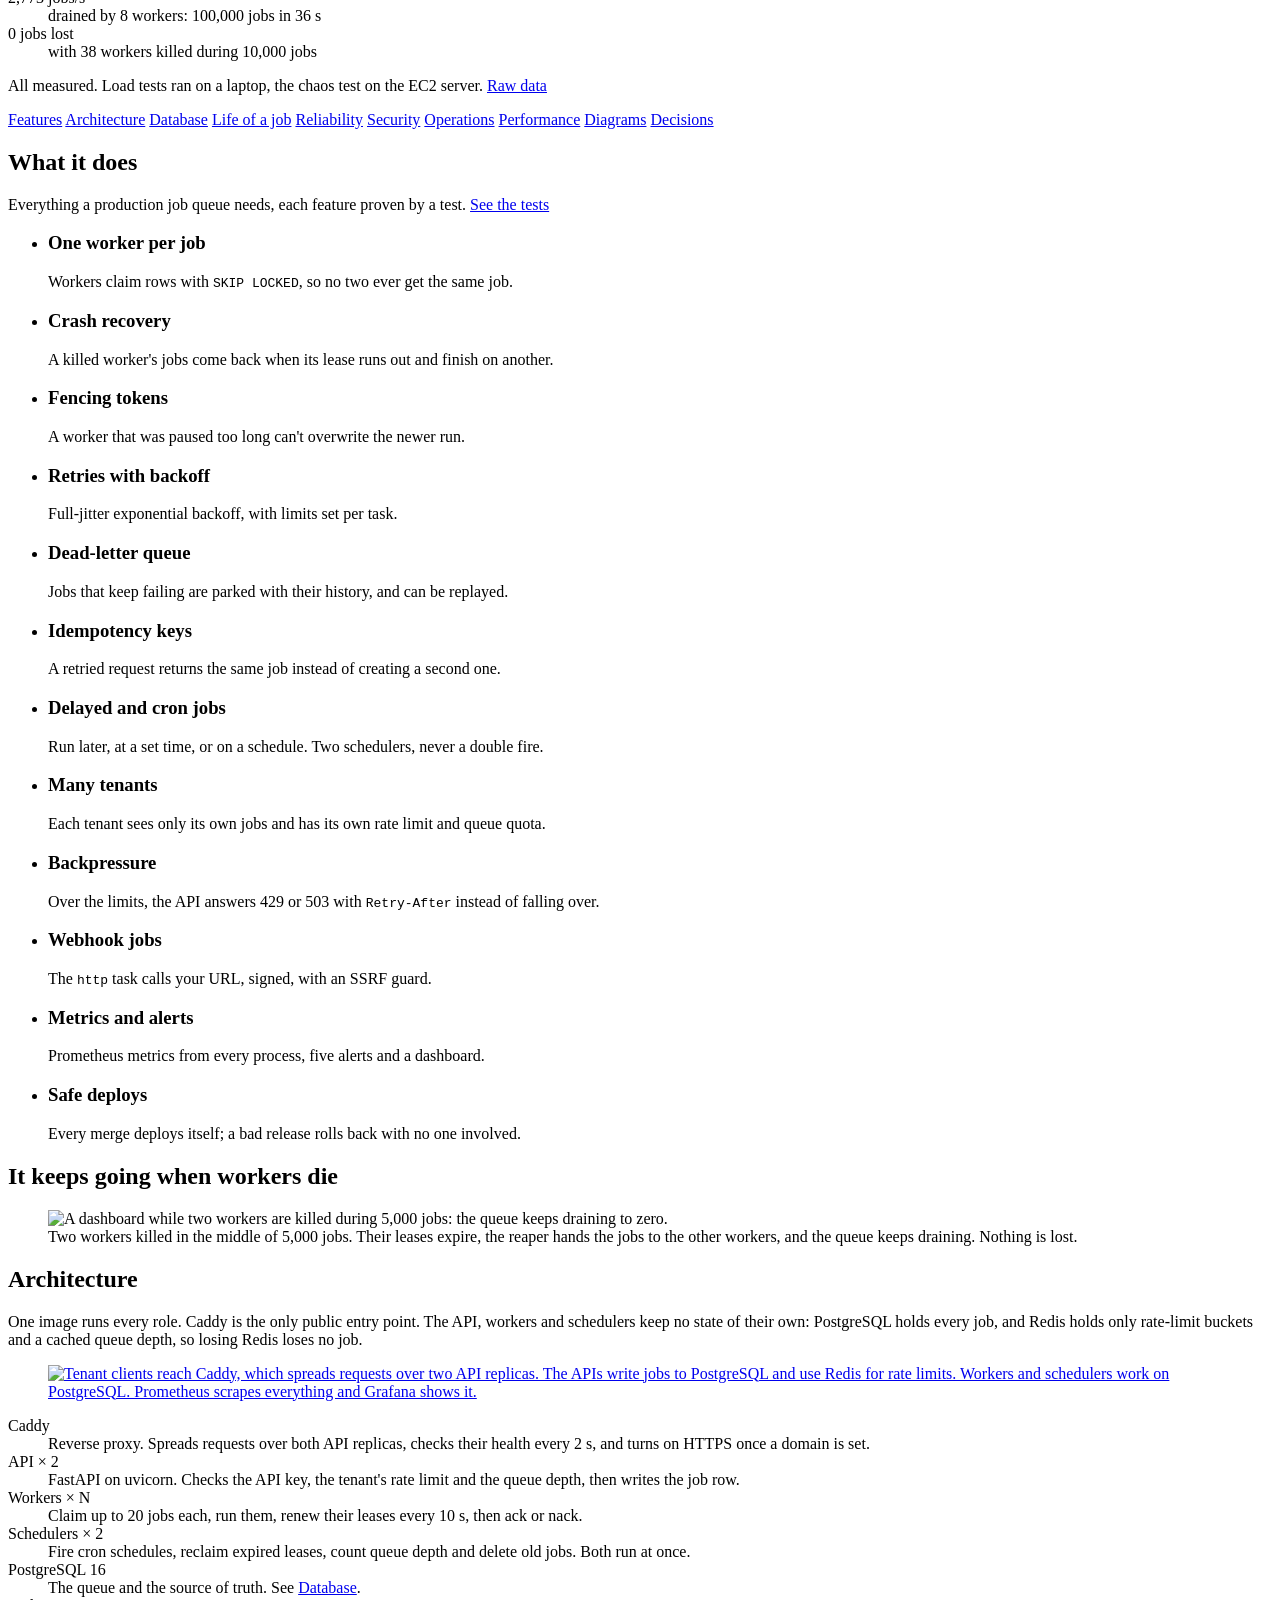
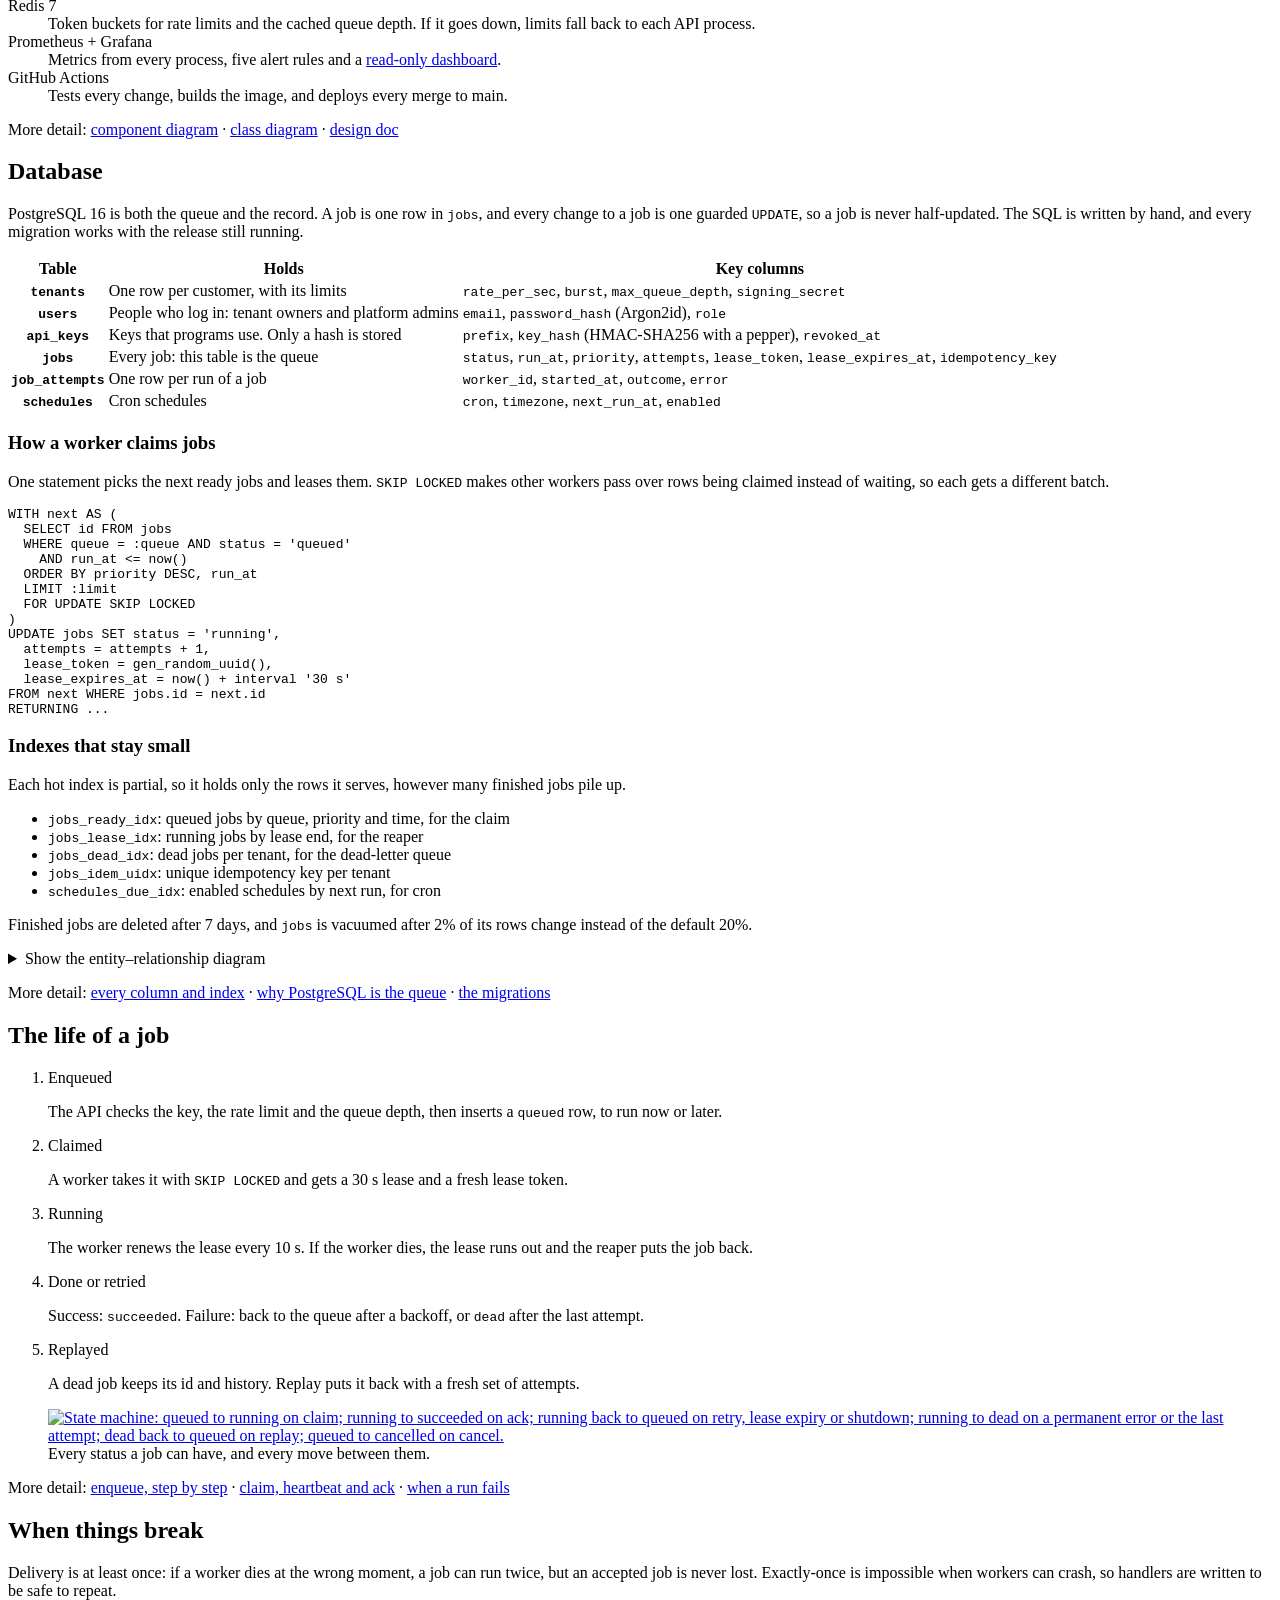
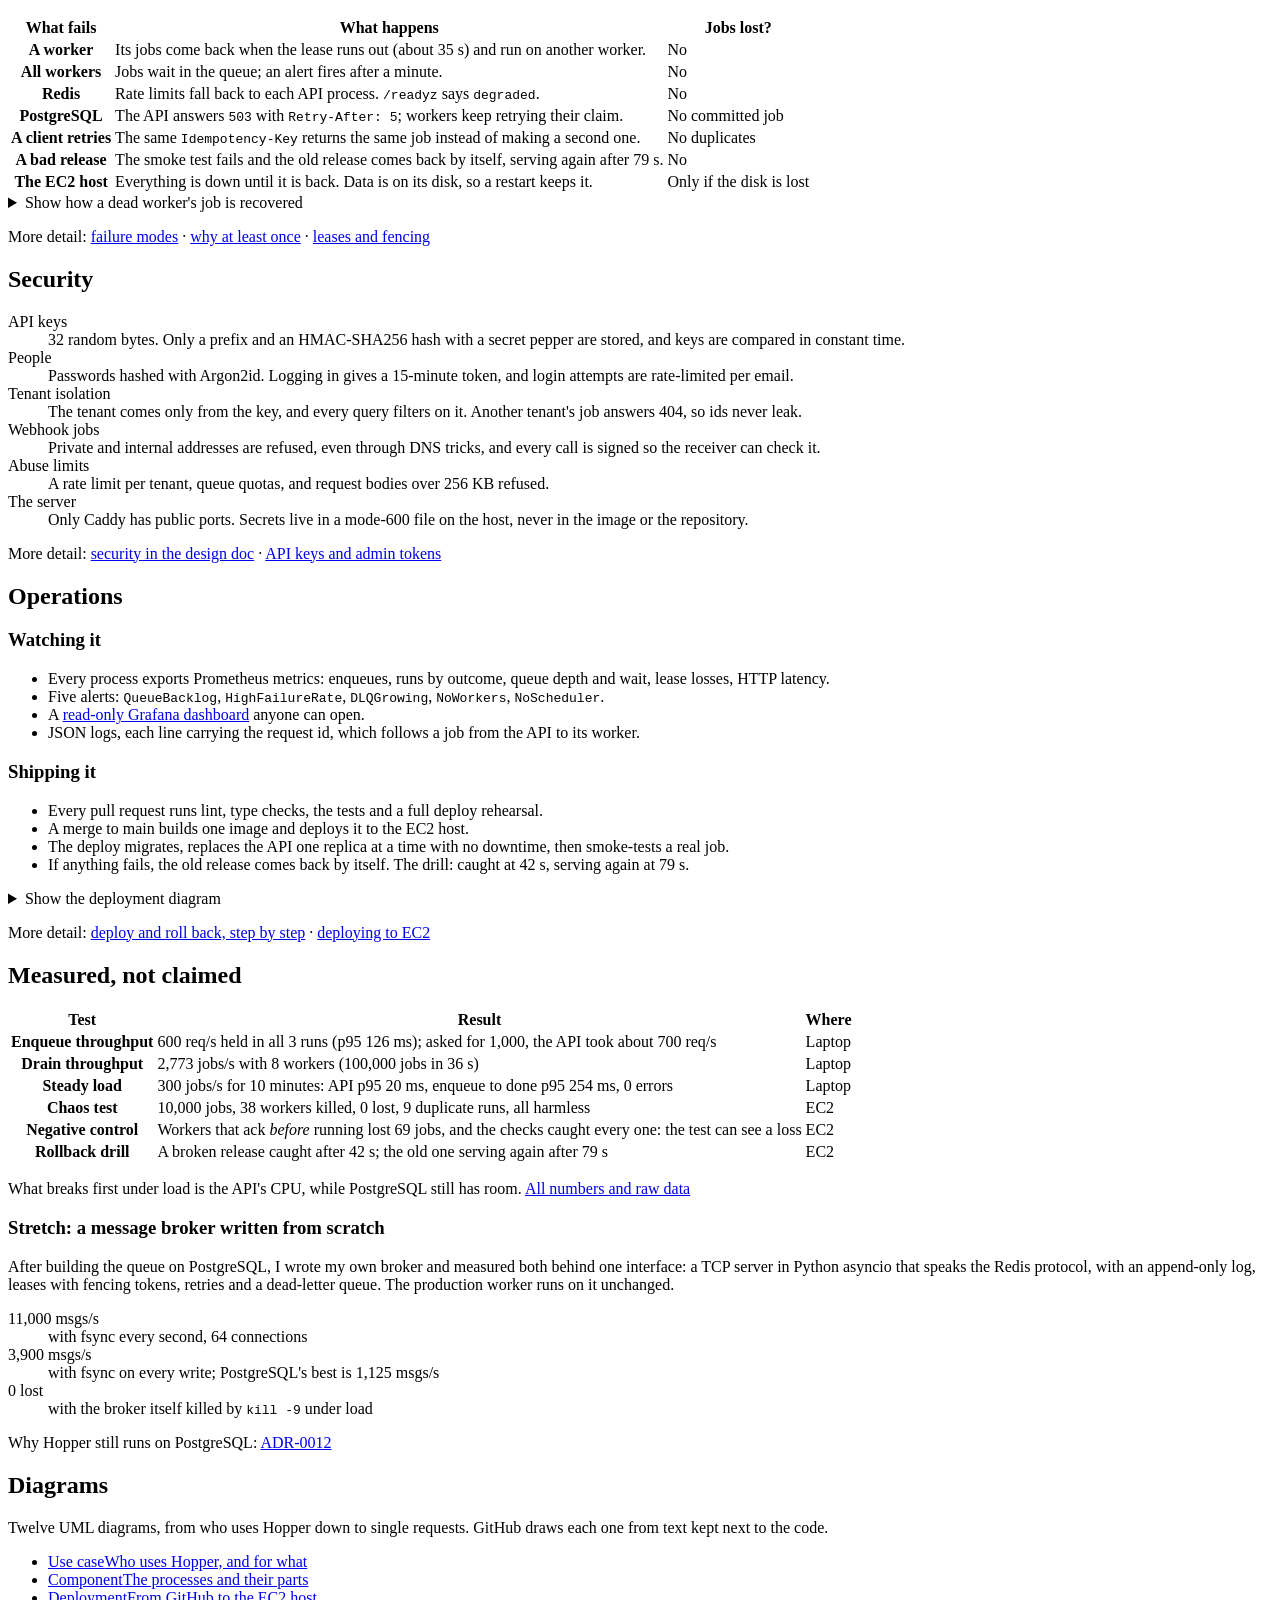
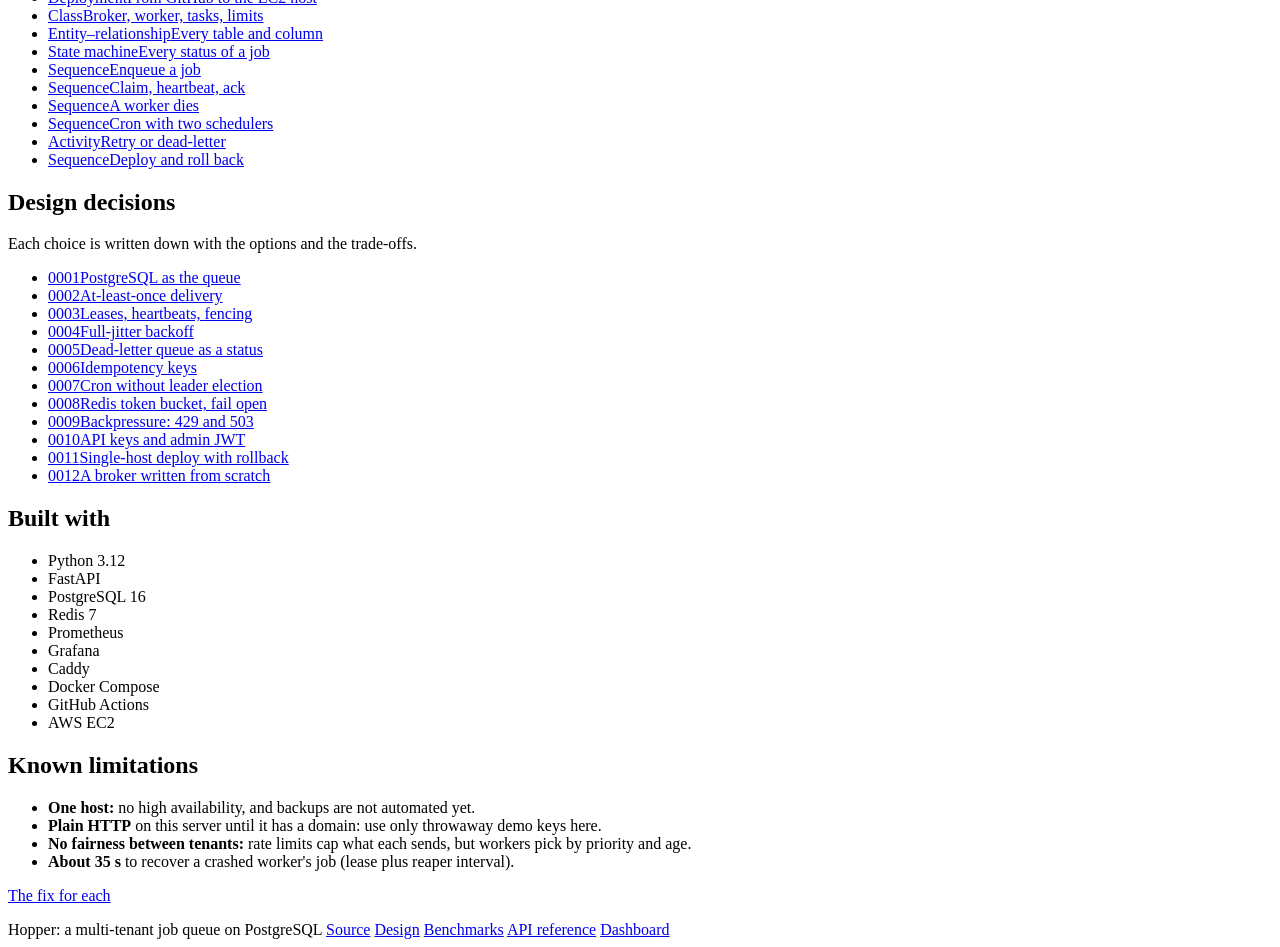
==== commit 2e7cf534: "Portfolio home page at /, Hopper's page at /hopper/, Sift in Prometheus and Grafana Caddy serves dep" ====
--- a/src/hopper/web/static/index.html
+++ b/src/hopper/web/static/index.html
@@ -33,6 +33,7 @@
       <span class="status" id="status" data-state="unknown" title="Live status from /readyz">
         <span class="status-dot" aria-hidden="true"></span><span id="status-text">Checking</span>
       </span>
+      <a class="header-link" href="/">All projects</a>
       <a class="header-link" href="/docs">API docs</a>
       <a class="header-link" href="https://github.com/Srinu-design/hopper">GitHub</a>
       <button type="button" class="icon-btn" id="theme-toggle" aria-label="Switch to dark mode" title="Switch to dark mode">
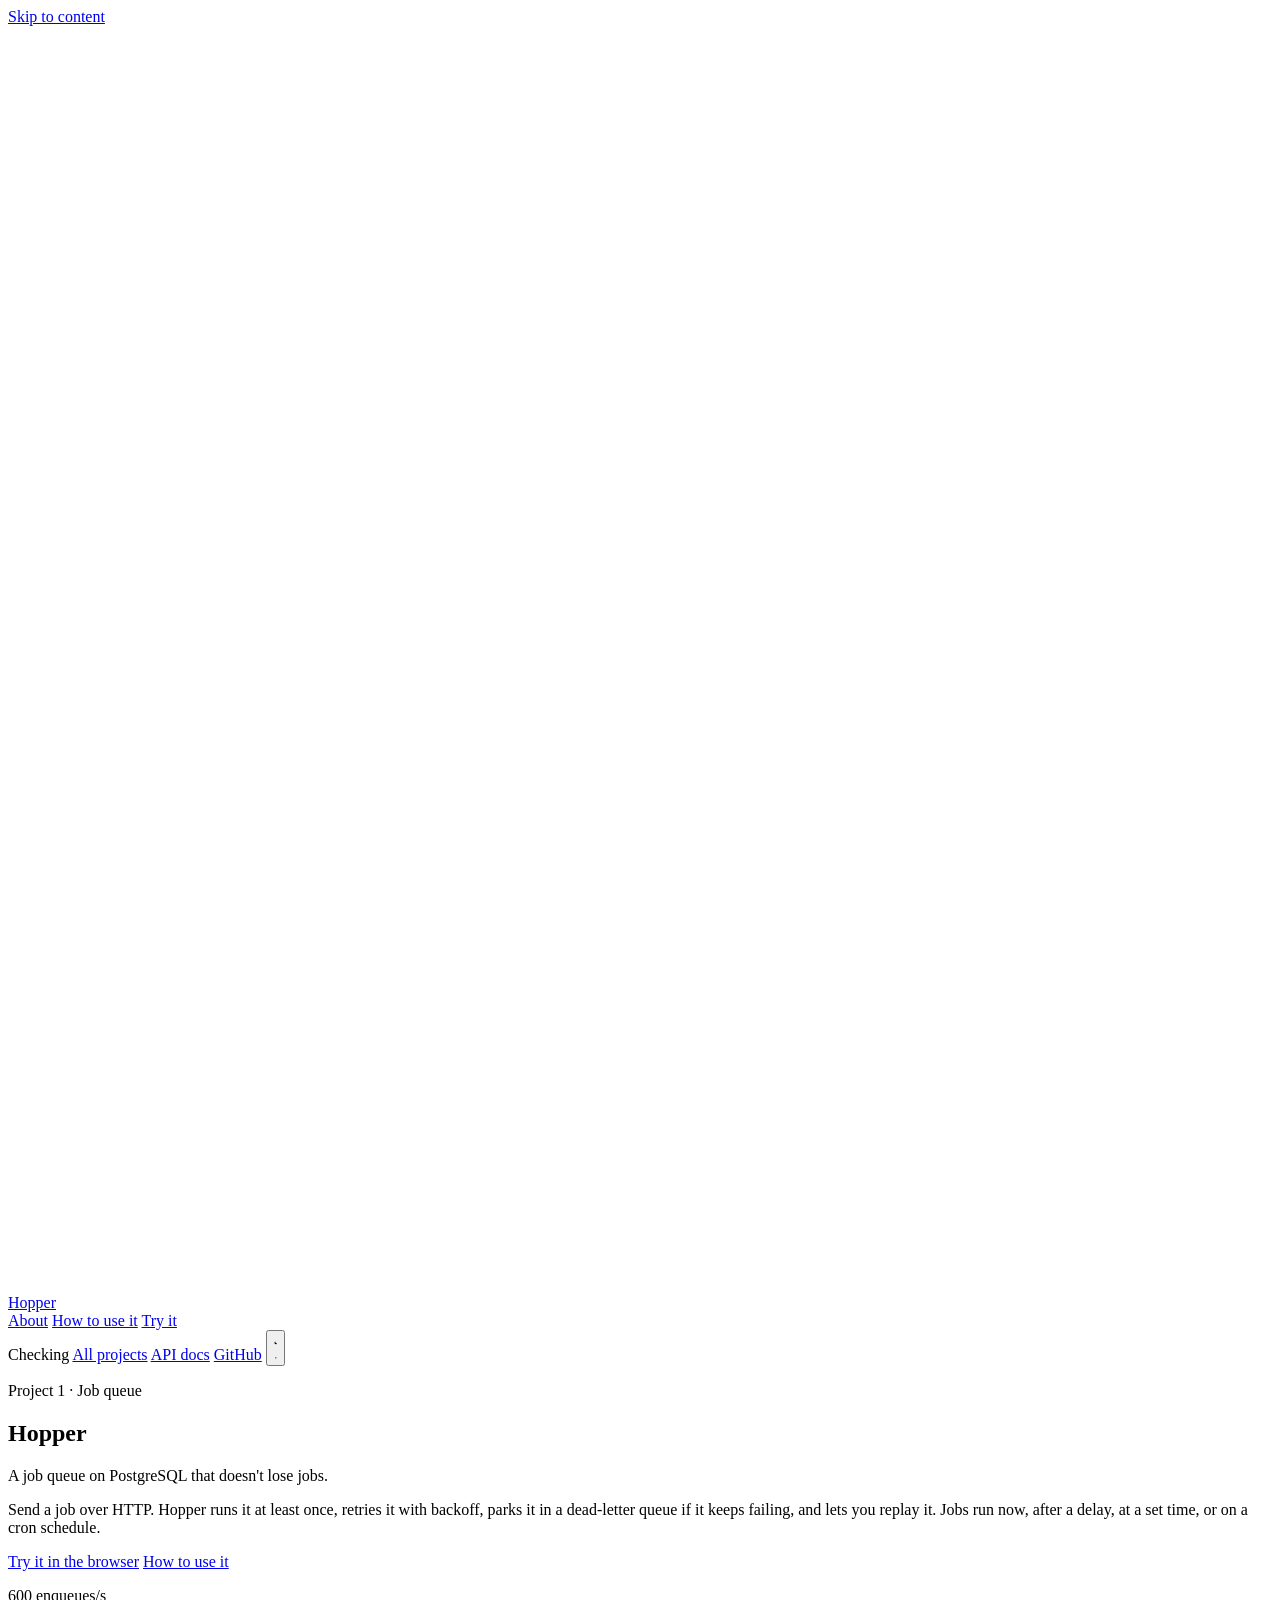
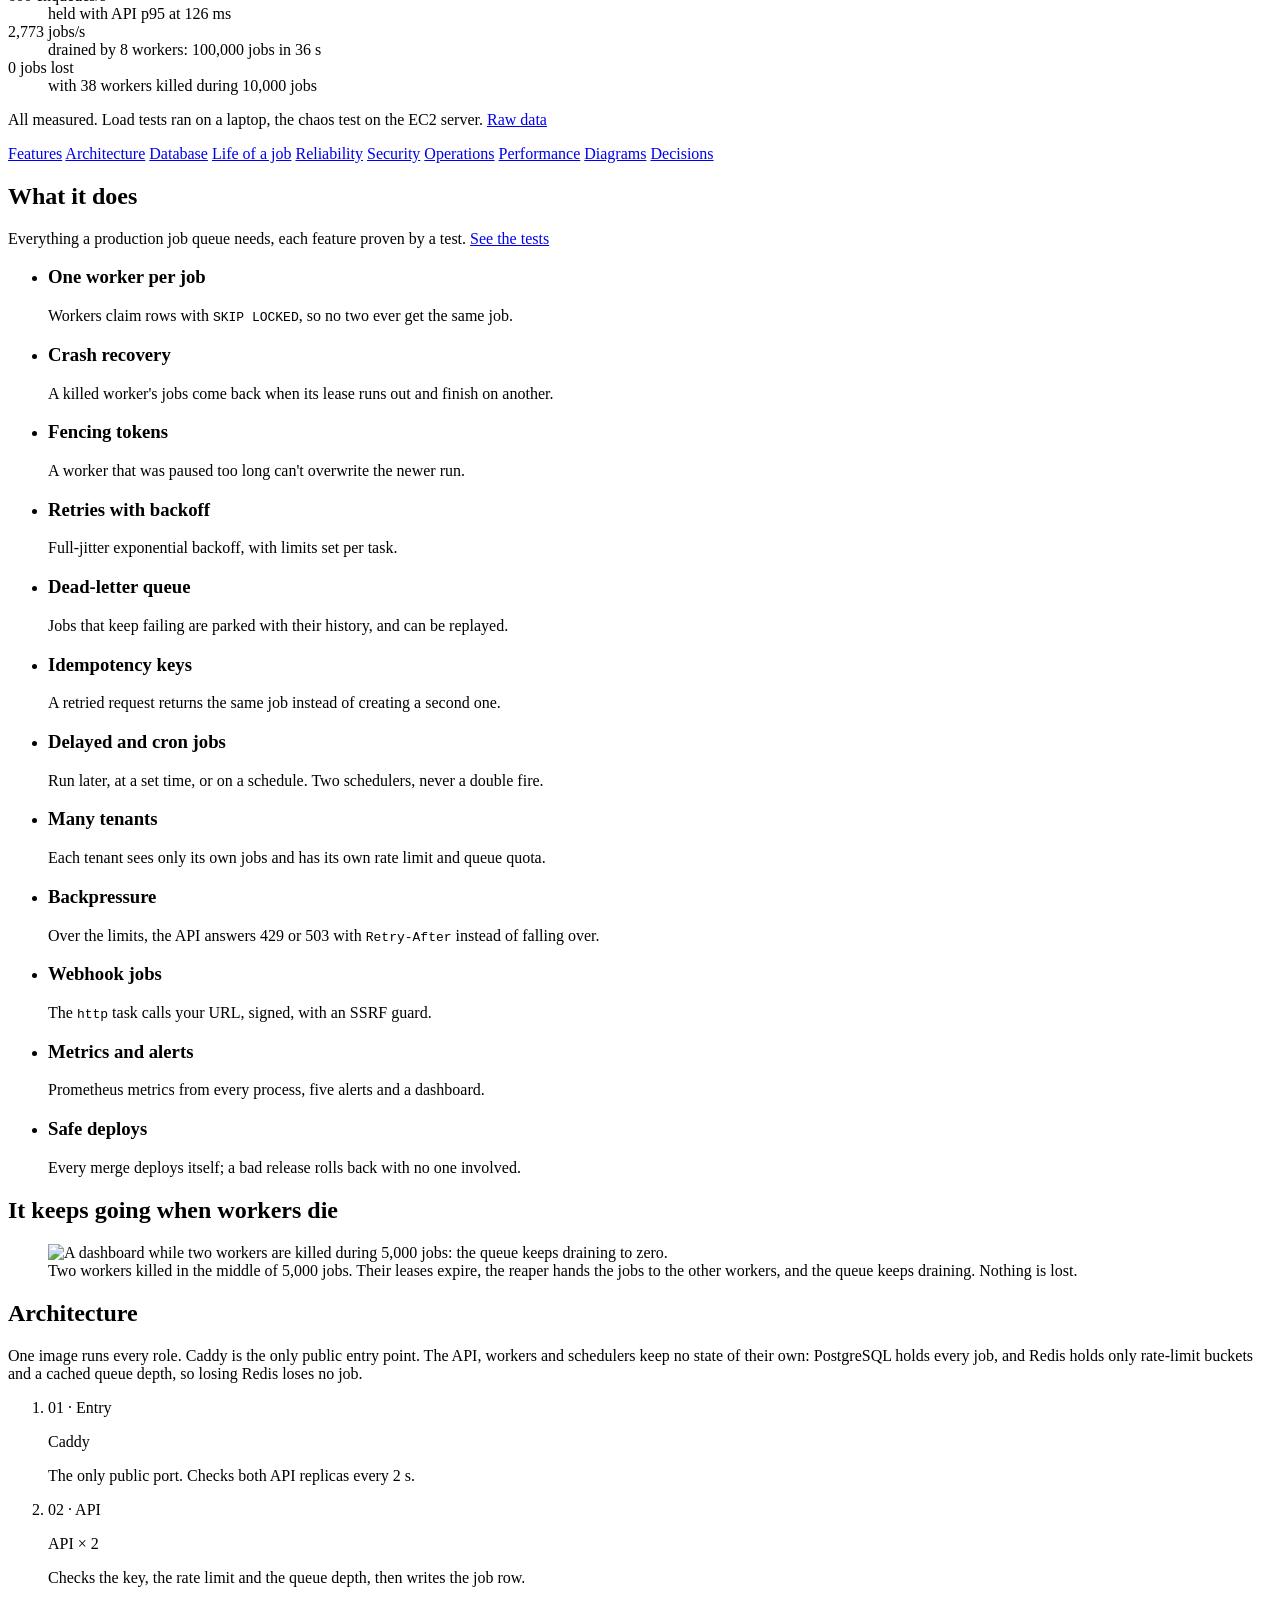
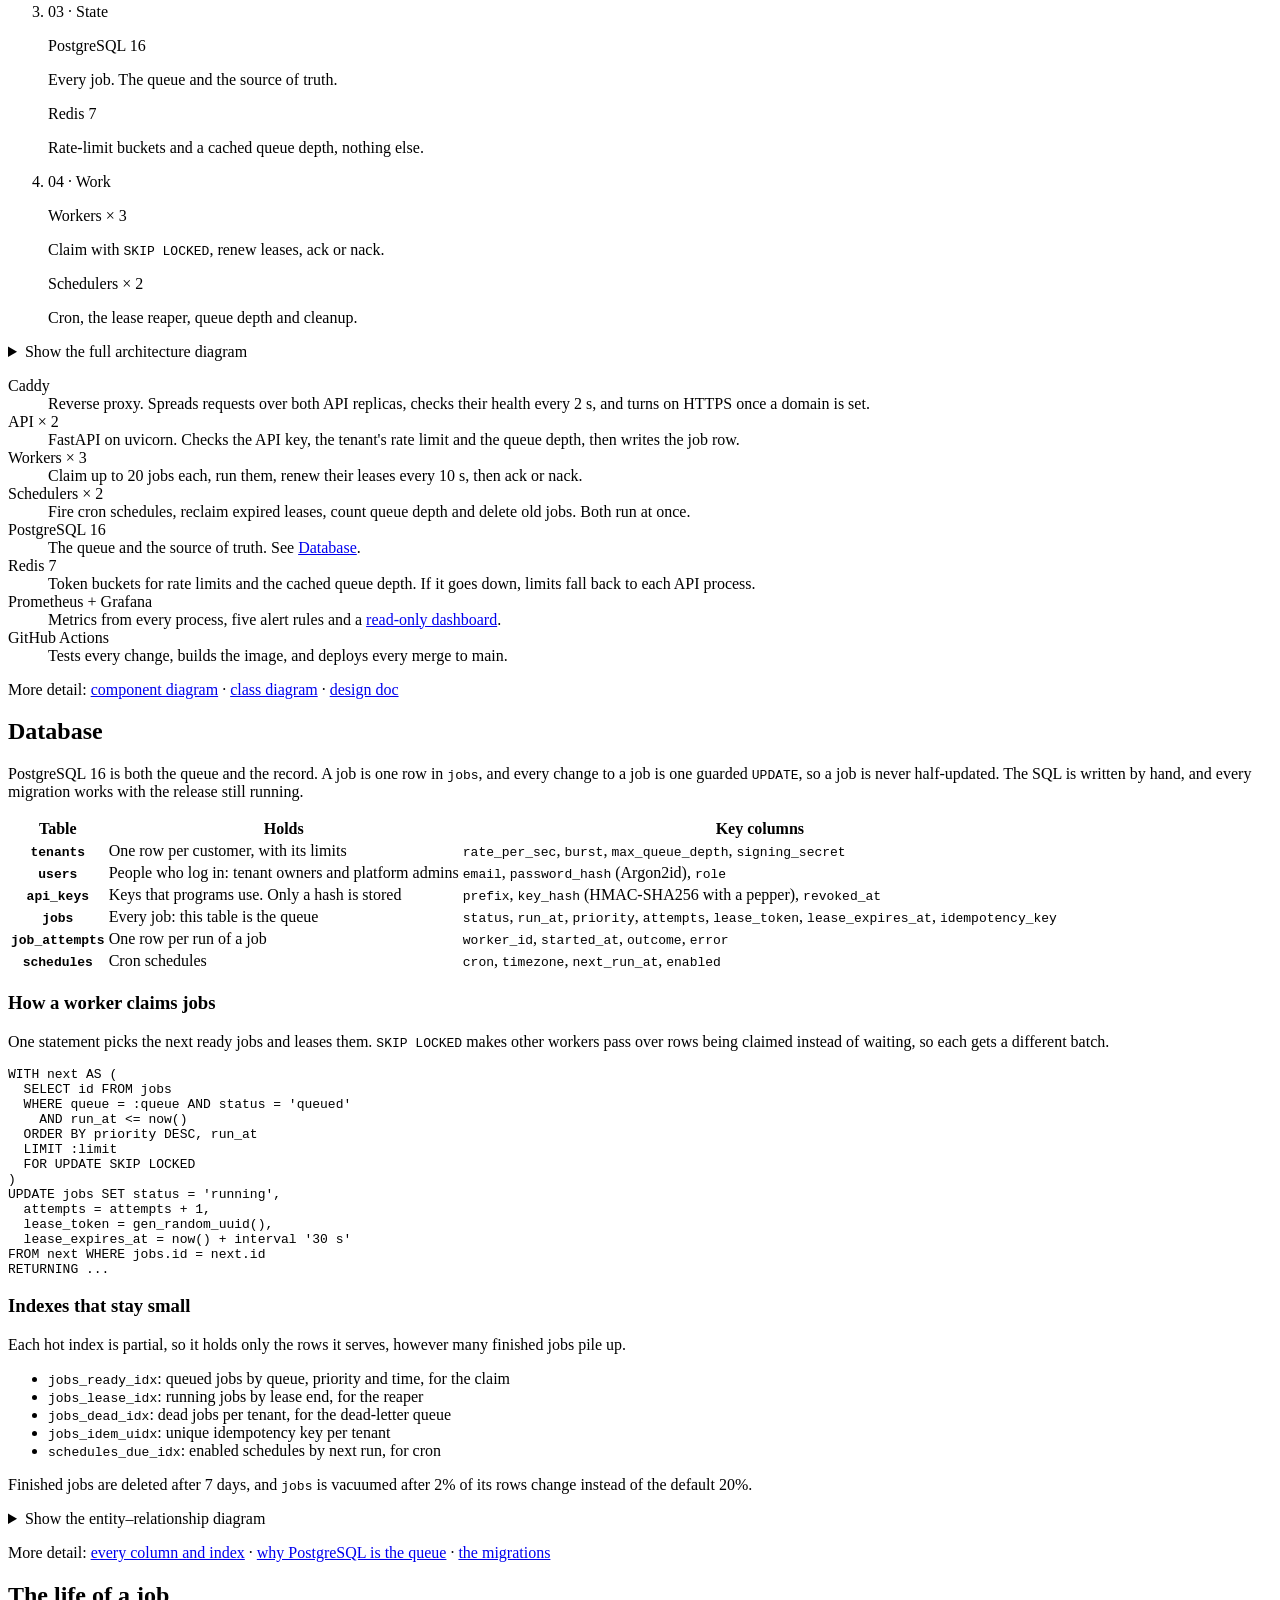
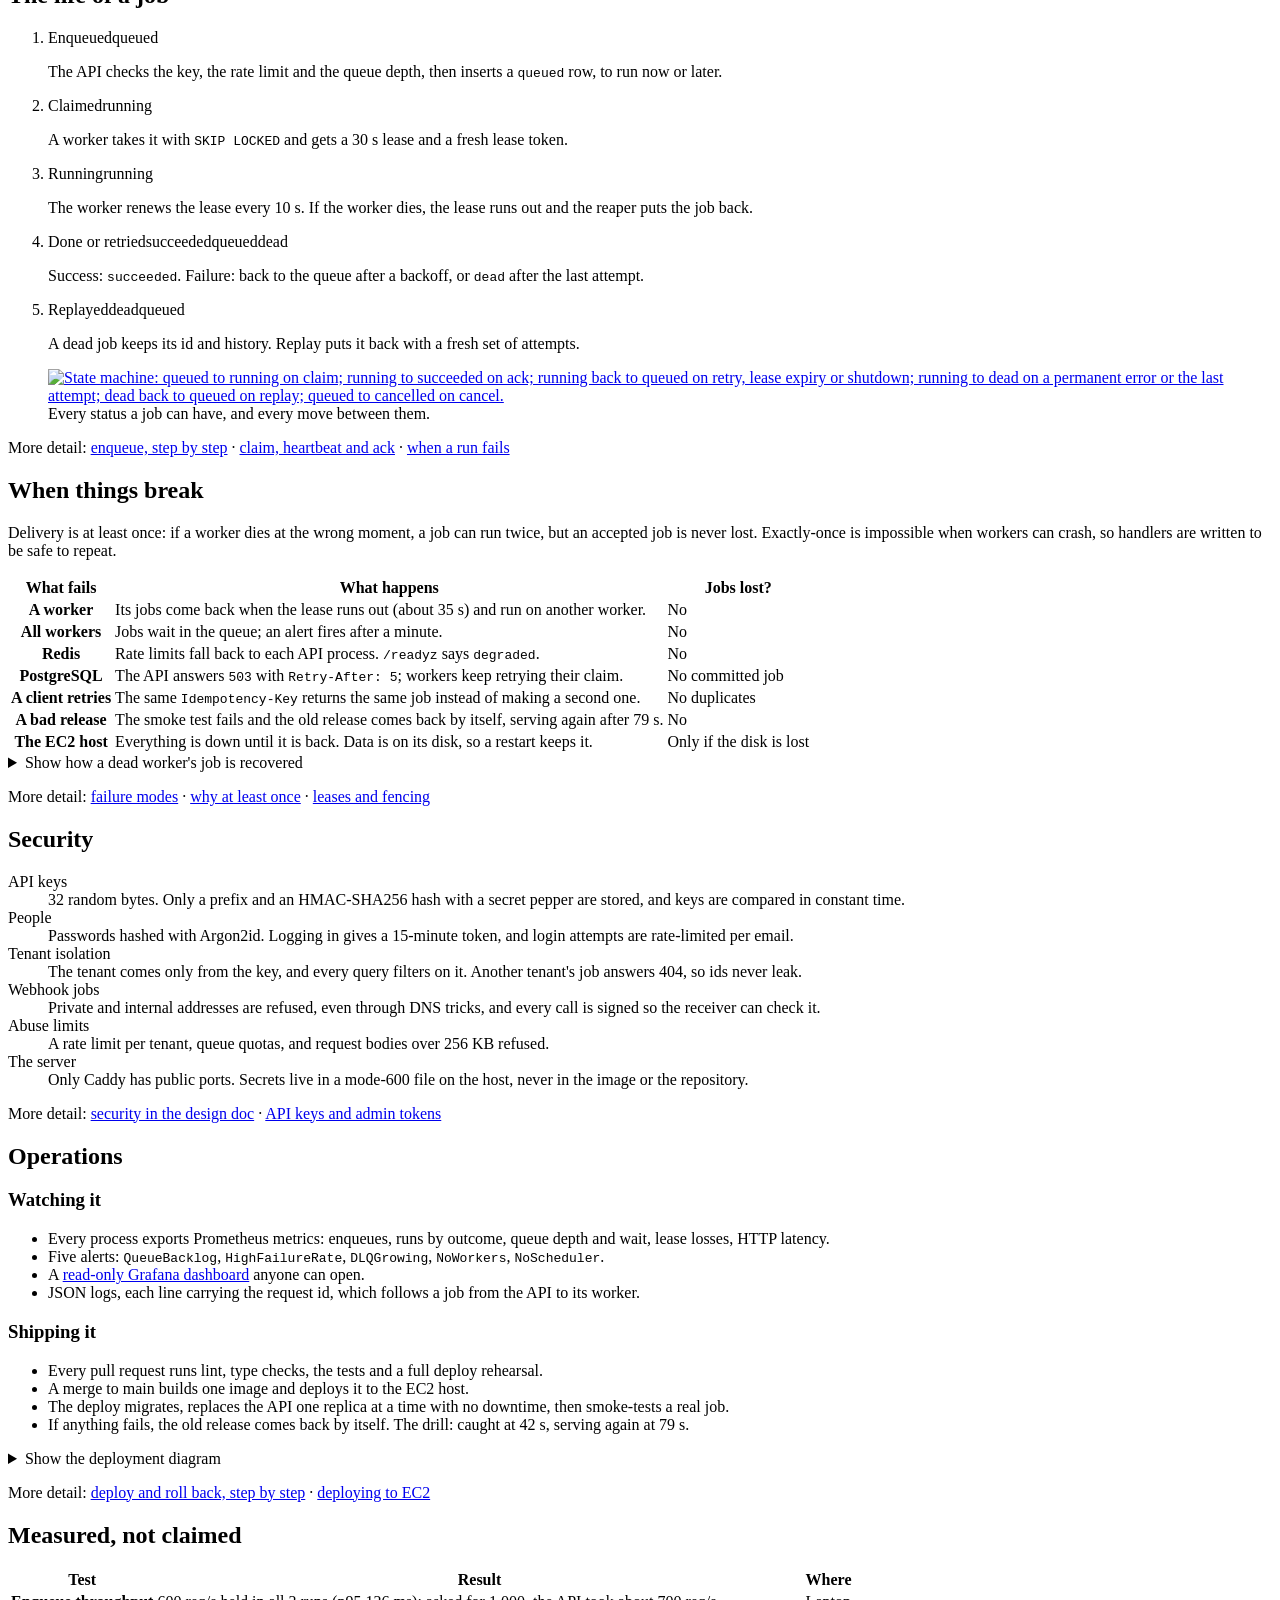
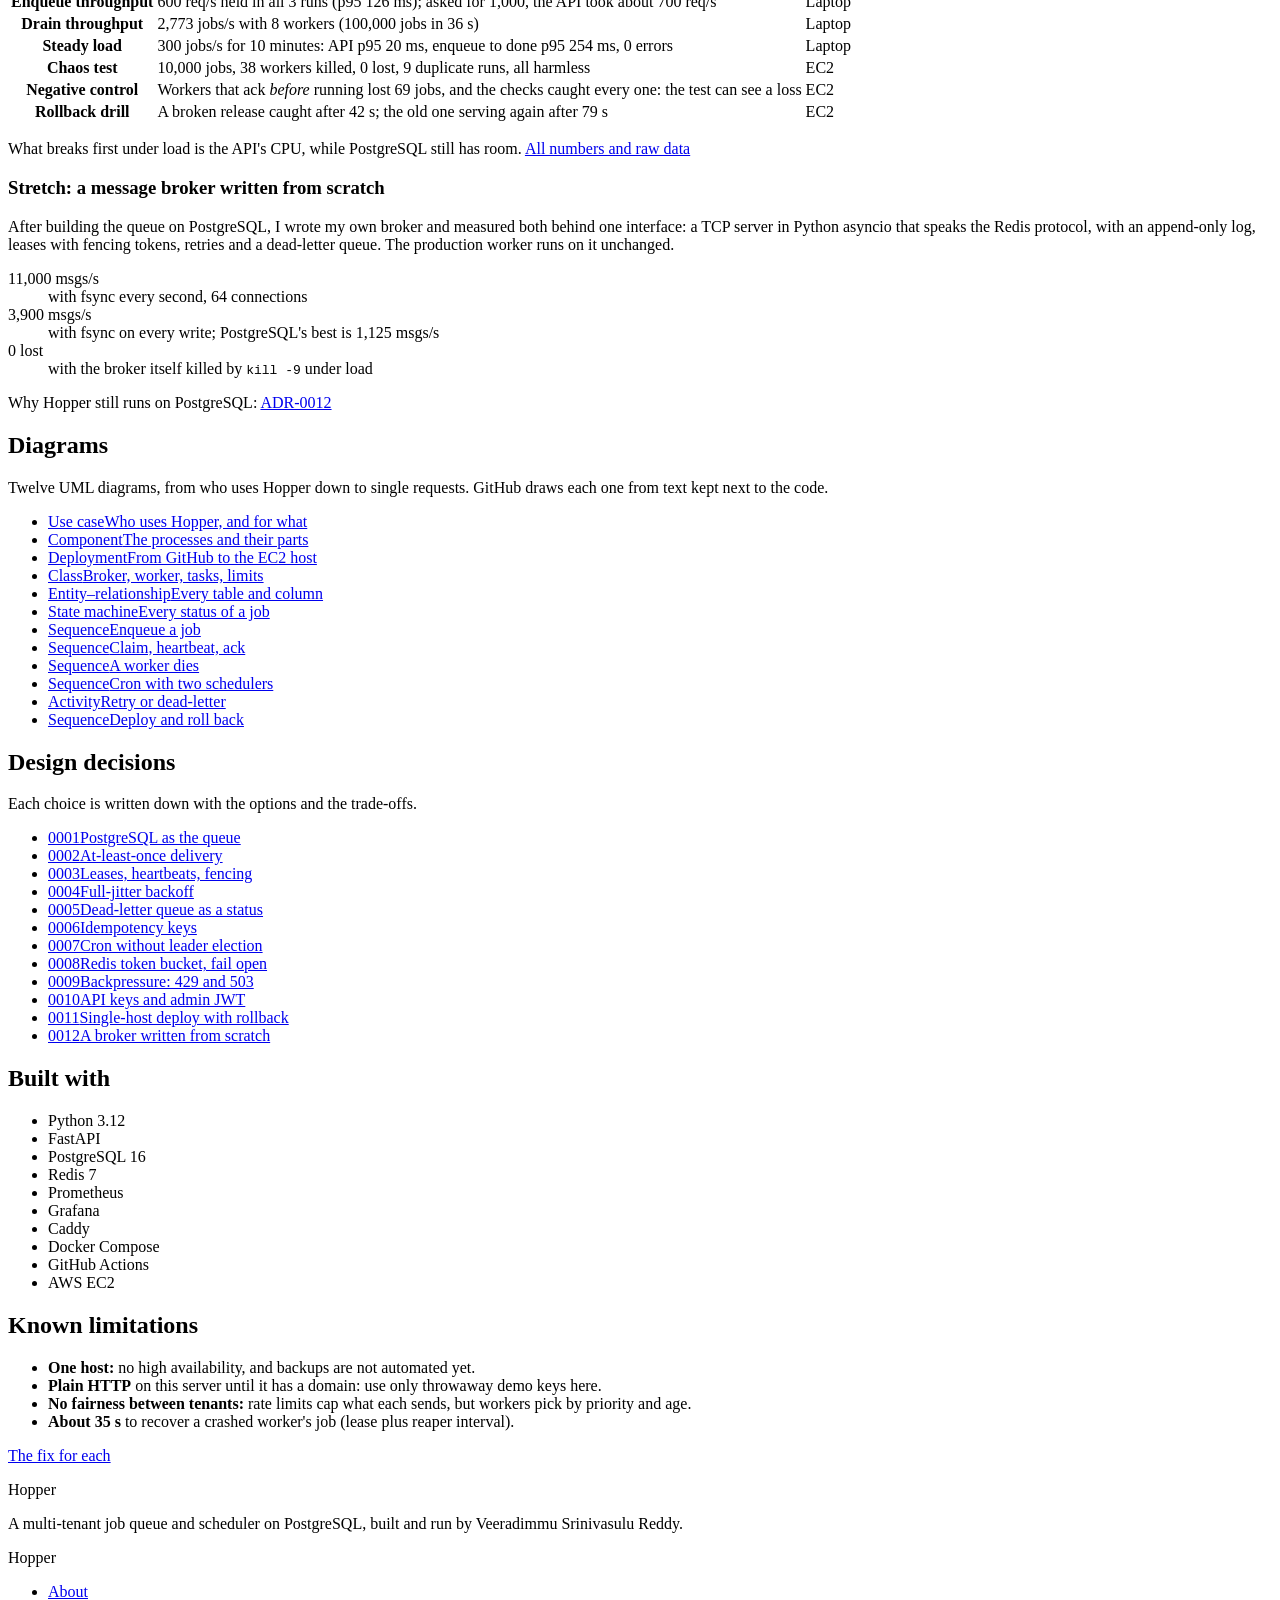
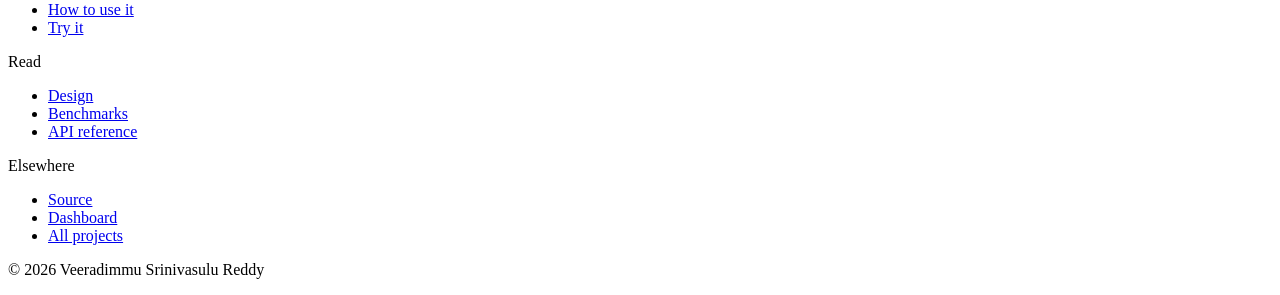
==== commit 86788ba6: "Rebuild the portfolio home and Hopper's page from the Stitch designs Warm ivory, a black floating na" ====
--- a/src/hopper/web/static/index.html
+++ b/src/hopper/web/static/index.html
@@ -15,11 +15,10 @@
 <body>
 <a class="skip" href="#main">Skip to content</a>
 
-<header class="site-header">
-  <div class="wrap header-row">
+<header class="nav-shell">
+  <div class="nav">
     <a class="brand" href="#about" aria-label="Hopper, home">
-      <svg class="logo" viewBox="0 0 32 32" aria-hidden="true">
-        <rect class="logo-bg" width="32" height="32" rx="9"/>
+      <svg class="mark aura logo" viewBox="0 0 32 32" aria-hidden="true">
         <path class="logo-fg" d="M11 9v14M21 9v14M11 16h10"/>
       </svg>
       <span>Hopper</span>
@@ -49,7 +48,8 @@
 <!-- ============================================================ About -->
 <section id="about" data-tab="about" class="tab-panel">
   <div class="hero">
-    <div class="wrap narrow">
+    <div class="wrap hero-head">
+      <p class="eyebrow">Project 1 · Job queue</p>
       <h1 class="display">Hopper</h1>
       <p class="tagline">A job queue on PostgreSQL that doesn't lose jobs.</p>
       <p class="lead">Send a job over HTTP. Hopper runs it at least once, retries it with backoff, parks it in a
@@ -61,17 +61,20 @@
       </div>
     </div>
     <div class="wrap">
+      <div class="hero-art aura-art on-dark">
       <dl class="figures">
         <div><dt data-figure>600 enqueues/s</dt><dd>held with API p95 at <span data-figure>126 ms</span></dd></div>
         <div><dt data-figure>2,773 jobs/s</dt><dd>drained by 8 workers: <span data-figure>100,000 jobs in 36 s</span></dd></div>
         <div><dt data-figure>0 jobs lost</dt><dd>with <span data-figure>38 workers killed</span> during 10,000 jobs</dd></div>
       </dl>
+      </div>
       <p class="footnote">All measured. Load tests ran on a laptop, the chaos test on the EC2 server.
         <a href="https://github.com/Srinu-design/hopper/blob/main/docs/benchmarks.md">Raw data</a></p>
     </div>
   </div>
 
-  <nav class="wrap chip-row" aria-label="About this project">
+  <nav class="subnav" aria-label="About this project">
+   <div class="subnav-row">
     <a class="chip" href="#features">Features</a>
     <a class="chip" href="#architecture">Architecture</a>
     <a class="chip" href="#database">Database</a>
@@ -82,6 +85,7 @@
     <a class="chip" href="#performance">Performance</a>
     <a class="chip" href="#diagrams">Diagrams</a>
     <a class="chip" href="#decisions">Decisions</a>
+   </div>
   </nav>
 
   <div class="wrap">
@@ -121,16 +125,31 @@
       <p class="section-lead">One image runs every role. Caddy is the only public entry point. The API, workers and
         schedulers keep no state of their own: PostgreSQL holds every job, and Redis holds only rate-limit buckets and
         a cached queue depth, so losing Redis loses no job.</p>
-      <figure class="diagram">
-        <a href="/static/images/architecture.svg" target="_blank" rel="noopener" title="Open full size">
-          <img src="/static/images/architecture.svg" width="1180" height="720" loading="lazy"
-               alt="Tenant clients reach Caddy, which spreads requests over two API replicas. The APIs write jobs to PostgreSQL and use Redis for rate limits. Workers and schedulers work on PostgreSQL. Prometheus scrapes everything and Grafana shows it.">
-        </a>
-      </figure>
+      <ol class="tiers" aria-label="The processes on this server, in the order a job meets them">
+        <li><p class="tier-label">01 · Entry</p>
+          <div class="node"><p class="node-name">Caddy</p><p>The only public port. Checks both API replicas every 2 s.</p></div></li>
+        <li><p class="tier-label">02 · API</p>
+          <div class="node"><p class="node-name">API <span class="count">× 2</span></p><p>Checks the key, the rate limit and the queue depth, then writes the job row.</p></div></li>
+        <li><p class="tier-label">03 · State</p>
+          <div class="node strong"><p class="node-name">PostgreSQL 16</p><p>Every job. The queue and the source of truth.</p></div>
+          <div class="node"><p class="node-name">Redis 7</p><p>Rate-limit buckets and a cached queue depth, nothing else.</p></div></li>
+        <li><p class="tier-label">04 · Work</p>
+          <div class="node"><p class="node-name">Workers <span class="count">× 3</span></p><p>Claim with <code>SKIP LOCKED</code>, renew leases, ack or nack.</p></div>
+          <div class="node"><p class="node-name">Schedulers <span class="count">× 2</span></p><p>Cron, the lease reaper, queue depth and cleanup.</p></div></li>
+      </ol>
+      <details class="diagram-toggle">
+        <summary>Show the full architecture diagram</summary>
+        <figure class="diagram">
+          <a href="/static/images/architecture.svg" target="_blank" rel="noopener" title="Open full size">
+            <img src="/static/images/architecture.svg" width="1180" height="720" loading="lazy"
+                 alt="Tenant clients reach Caddy, which spreads requests over two API replicas. The APIs write jobs to PostgreSQL and use Redis for rate limits. Workers and schedulers work on PostgreSQL. Prometheus scrapes everything and Grafana shows it.">
+          </a>
+        </figure>
+      </details>
       <dl class="spec-list">
         <div><dt>Caddy</dt><dd>Reverse proxy. Spreads requests over both API replicas, checks their health every 2 s, and turns on HTTPS once a domain is set.</dd></div>
         <div><dt>API <span class="muted">× 2</span></dt><dd>FastAPI on uvicorn. Checks the API key, the tenant's rate limit and the queue depth, then writes the job row.</dd></div>
-        <div><dt>Workers <span class="muted">× N</span></dt><dd>Claim up to 20 jobs each, run them, renew their leases every 10 s, then ack or nack.</dd></div>
+        <div><dt>Workers <span class="muted">× 3</span></dt><dd>Claim up to 20 jobs each, run them, renew their leases every 10 s, then ack or nack.</dd></div>
         <div><dt>Schedulers <span class="muted">× 2</span></dt><dd>Fire cron schedules, reclaim expired leases, count queue depth and delete old jobs. Both run at once.</dd></div>
         <div><dt>PostgreSQL 16</dt><dd>The queue and the source of truth. See <a href="#database">Database</a>.</dd></div>
         <div><dt>Redis 7</dt><dd>Token buckets for rate limits and the cached queue depth. If it goes down, limits fall back to each API process.</dd></div>
@@ -214,11 +233,11 @@
     <section class="section" id="lifecycle" aria-labelledby="life-title">
       <h2 id="life-title">The life of a job</h2>
       <ol class="steps">
-        <li><span class="step-name">Enqueued</span><p>The API checks the key, the rate limit and the queue depth, then inserts a <code>queued</code> row, to run now or later.</p></li>
-        <li><span class="step-name">Claimed</span><p>A worker takes it with <code>SKIP LOCKED</code> and gets a 30 s lease and a fresh lease token.</p></li>
-        <li><span class="step-name">Running</span><p>The worker renews the lease every 10 s. If the worker dies, the lease runs out and the reaper puts the job back.</p></li>
-        <li><span class="step-name">Done or retried</span><p>Success: <code>succeeded</code>. Failure: back to the queue after a backoff, or <code>dead</code> after the last attempt.</p></li>
-        <li><span class="step-name">Replayed</span><p>A dead job keeps its id and history. Replay puts it back with a fresh set of attempts.</p></li>
+        <li><span class="step-name">Enqueued</span><span class="chips"><span class="badge queued">queued</span></span><p>The API checks the key, the rate limit and the queue depth, then inserts a <code>queued</code> row, to run now or later.</p></li>
+        <li><span class="step-name">Claimed</span><span class="chips"><span class="badge running">running</span></span><p>A worker takes it with <code>SKIP LOCKED</code> and gets a 30 s lease and a fresh lease token.</p></li>
+        <li><span class="step-name">Running</span><span class="chips"><span class="badge running">running</span></span><p>The worker renews the lease every 10 s. If the worker dies, the lease runs out and the reaper puts the job back.</p></li>
+        <li><span class="step-name">Done or retried</span><span class="chips"><span class="badge succeeded">succeeded</span><span class="badge queued">queued</span><span class="badge dead">dead</span></span><p>Success: <code>succeeded</code>. Failure: back to the queue after a backoff, or <code>dead</code> after the last attempt.</p></li>
+        <li><span class="step-name">Replayed</span><span class="chips"><span class="badge dead">dead</span><span class="badge queued">queued</span></span><p>A dead job keeps its id and history. Replay puts it back with a fresh set of attempts.</p></li>
       </ol>
       <figure class="diagram">
         <a href="/static/images/diagrams/job-states.svg" target="_blank" rel="noopener" title="Open full size">
@@ -352,18 +371,18 @@
       <p class="section-lead">Twelve UML diagrams, from who uses Hopper down to single requests. GitHub draws each
         one from text kept next to the code.</p>
       <ul class="diagram-grid">
-        <li><a href="https://github.com/Srinu-design/hopper/blob/main/docs/diagrams.md#1-use-cases"><span class="kind">Use case</span>Who uses Hopper, and for what</a></li>
-        <li><a href="https://github.com/Srinu-design/hopper/blob/main/docs/diagrams.md#2-components"><span class="kind">Component</span>The processes and their parts</a></li>
-        <li><a href="https://github.com/Srinu-design/hopper/blob/main/docs/diagrams.md#3-deployment"><span class="kind">Deployment</span>From GitHub to the EC2 host</a></li>
-        <li><a href="https://github.com/Srinu-design/hopper/blob/main/docs/diagrams.md#4-classes"><span class="kind">Class</span>Broker, worker, tasks, limits</a></li>
-        <li><a href="https://github.com/Srinu-design/hopper/blob/main/docs/diagrams.md#5-database"><span class="kind">Entity–relationship</span>Every table and column</a></li>
-        <li><a href="https://github.com/Srinu-design/hopper/blob/main/docs/diagrams.md#6-job-states"><span class="kind">State machine</span>Every status of a job</a></li>
-        <li><a href="https://github.com/Srinu-design/hopper/blob/main/docs/diagrams.md#7-enqueue-a-job"><span class="kind">Sequence</span>Enqueue a job</a></li>
-        <li><a href="https://github.com/Srinu-design/hopper/blob/main/docs/diagrams.md#8-run-a-job"><span class="kind">Sequence</span>Claim, heartbeat, ack</a></li>
-        <li><a href="https://github.com/Srinu-design/hopper/blob/main/docs/diagrams.md#9-a-worker-dies"><span class="kind">Sequence</span>A worker dies</a></li>
-        <li><a href="https://github.com/Srinu-design/hopper/blob/main/docs/diagrams.md#10-cron-with-two-schedulers"><span class="kind">Sequence</span>Cron with two schedulers</a></li>
-        <li><a href="https://github.com/Srinu-design/hopper/blob/main/docs/diagrams.md#11-when-a-run-fails"><span class="kind">Activity</span>Retry or dead-letter</a></li>
-        <li><a href="https://github.com/Srinu-design/hopper/blob/main/docs/diagrams.md#12-deploy-and-roll-back"><span class="kind">Sequence</span>Deploy and roll back</a></li>
+        <li><a href="https://github.com/Srinu-design/hopper/blob/main/docs/diagrams.md#1-use-cases"><span class="thumb"><img src="/static/images/diagrams/use-cases.svg" alt="" loading="lazy"></span><span class="kind">Use case</span>Who uses Hopper, and for what</a></li>
+        <li><a href="https://github.com/Srinu-design/hopper/blob/main/docs/diagrams.md#2-components"><span class="thumb"><img src="/static/images/diagrams/components.svg" alt="" loading="lazy"></span><span class="kind">Component</span>The processes and their parts</a></li>
+        <li><a href="https://github.com/Srinu-design/hopper/blob/main/docs/diagrams.md#3-deployment"><span class="thumb"><img src="/static/images/diagrams/deployment.svg" alt="" loading="lazy"></span><span class="kind">Deployment</span>From GitHub to the EC2 host</a></li>
+        <li><a href="https://github.com/Srinu-design/hopper/blob/main/docs/diagrams.md#4-classes"><span class="thumb"><img src="/static/images/diagrams/classes.svg" alt="" loading="lazy"></span><span class="kind">Class</span>Broker, worker, tasks, limits</a></li>
+        <li><a href="https://github.com/Srinu-design/hopper/blob/main/docs/diagrams.md#5-database"><span class="thumb"><img src="/static/images/diagrams/database.svg" alt="" loading="lazy"></span><span class="kind">Entity–relationship</span>Every table and column</a></li>
+        <li><a href="https://github.com/Srinu-design/hopper/blob/main/docs/diagrams.md#6-job-states"><span class="thumb"><img src="/static/images/diagrams/job-states.svg" alt="" loading="lazy"></span><span class="kind">State machine</span>Every status of a job</a></li>
+        <li><a href="https://github.com/Srinu-design/hopper/blob/main/docs/diagrams.md#7-enqueue-a-job"><span class="thumb"><img src="/static/images/diagrams/seq-enqueue.svg" alt="" loading="lazy"></span><span class="kind">Sequence</span>Enqueue a job</a></li>
+        <li><a href="https://github.com/Srinu-design/hopper/blob/main/docs/diagrams.md#8-run-a-job"><span class="thumb"><img src="/static/images/diagrams/seq-run.svg" alt="" loading="lazy"></span><span class="kind">Sequence</span>Claim, heartbeat, ack</a></li>
+        <li><a href="https://github.com/Srinu-design/hopper/blob/main/docs/diagrams.md#9-a-worker-dies"><span class="thumb"><img src="/static/images/diagrams/seq-crash.svg" alt="" loading="lazy"></span><span class="kind">Sequence</span>A worker dies</a></li>
+        <li><a href="https://github.com/Srinu-design/hopper/blob/main/docs/diagrams.md#10-cron-with-two-schedulers"><span class="thumb"><img src="/static/images/diagrams/seq-cron.svg" alt="" loading="lazy"></span><span class="kind">Sequence</span>Cron with two schedulers</a></li>
+        <li><a href="https://github.com/Srinu-design/hopper/blob/main/docs/diagrams.md#11-when-a-run-fails"><span class="thumb"><img src="/static/images/diagrams/failure-activity.svg" alt="" loading="lazy"></span><span class="kind">Activity</span>Retry or dead-letter</a></li>
+        <li><a href="https://github.com/Srinu-design/hopper/blob/main/docs/diagrams.md#12-deploy-and-roll-back"><span class="thumb"><img src="/static/images/diagrams/seq-deploy.svg" alt="" loading="lazy"></span><span class="kind">Sequence</span>Deploy and roll back</a></li>
       </ul>
     </section>
 
@@ -722,6 +741,7 @@
               <tbody id="jobs-body"></tbody>
             </table>
           </div>
+          <p id="jobs-loading" class="empty">Loading jobs…</p>
           <p id="jobs-empty" class="empty" hidden>No jobs here yet. Enqueue one, and it shows up within a few seconds.</p>
           <p class="hint">The 20 newest. Click a job for its payload, result and attempts.</p>
         </section>
@@ -759,16 +779,37 @@
 </dialog>
 
 <footer class="site-footer">
-  <div class="wrap footer-row">
-    <span>Hopper: a multi-tenant job queue on PostgreSQL</span>
-    <span class="footer-links">
-      <a href="https://github.com/Srinu-design/hopper">Source</a>
-      <a href="https://github.com/Srinu-design/hopper/blob/main/docs/design.md">Design</a>
-      <a href="https://github.com/Srinu-design/hopper/blob/main/docs/benchmarks.md">Benchmarks</a>
-      <a href="/docs">API reference</a>
-      <a href="/grafana/">Dashboard</a>
-    </span>
+  <div class="wrap footer-grid">
+    <div class="footer-about">
+      <p class="footer-name">Hopper</p>
+      <p>A multi-tenant job queue and scheduler on PostgreSQL, built and run by Veeradimmu Srinivasulu Reddy.</p>
+    </div>
+    <nav class="footer-col" aria-label="This project">
+      <p class="footer-title">Hopper</p>
+      <ul>
+        <li><a href="#about">About</a></li>
+        <li><a href="#use">How to use it</a></li>
+        <li><a href="#try">Try it</a></li>
+      </ul>
+    </nav>
+    <nav class="footer-col" aria-label="Read more">
+      <p class="footer-title">Read</p>
+      <ul>
+        <li><a href="https://github.com/Srinu-design/hopper/blob/main/docs/design.md">Design</a></li>
+        <li><a href="https://github.com/Srinu-design/hopper/blob/main/docs/benchmarks.md">Benchmarks</a></li>
+        <li><a href="/docs">API reference</a></li>
+      </ul>
+    </nav>
+    <nav class="footer-col" aria-label="Elsewhere">
+      <p class="footer-title">Elsewhere</p>
+      <ul>
+        <li><a href="https://github.com/Srinu-design/hopper">Source</a></li>
+        <li><a href="/grafana/">Dashboard</a></li>
+        <li><a href="/">All projects</a></li>
+      </ul>
+    </nav>
   </div>
+  <div class="wrap"><p class="footer-base">© 2026 Veeradimmu Srinivasulu Reddy</p></div>
 </footer>
 </body>
 </html>
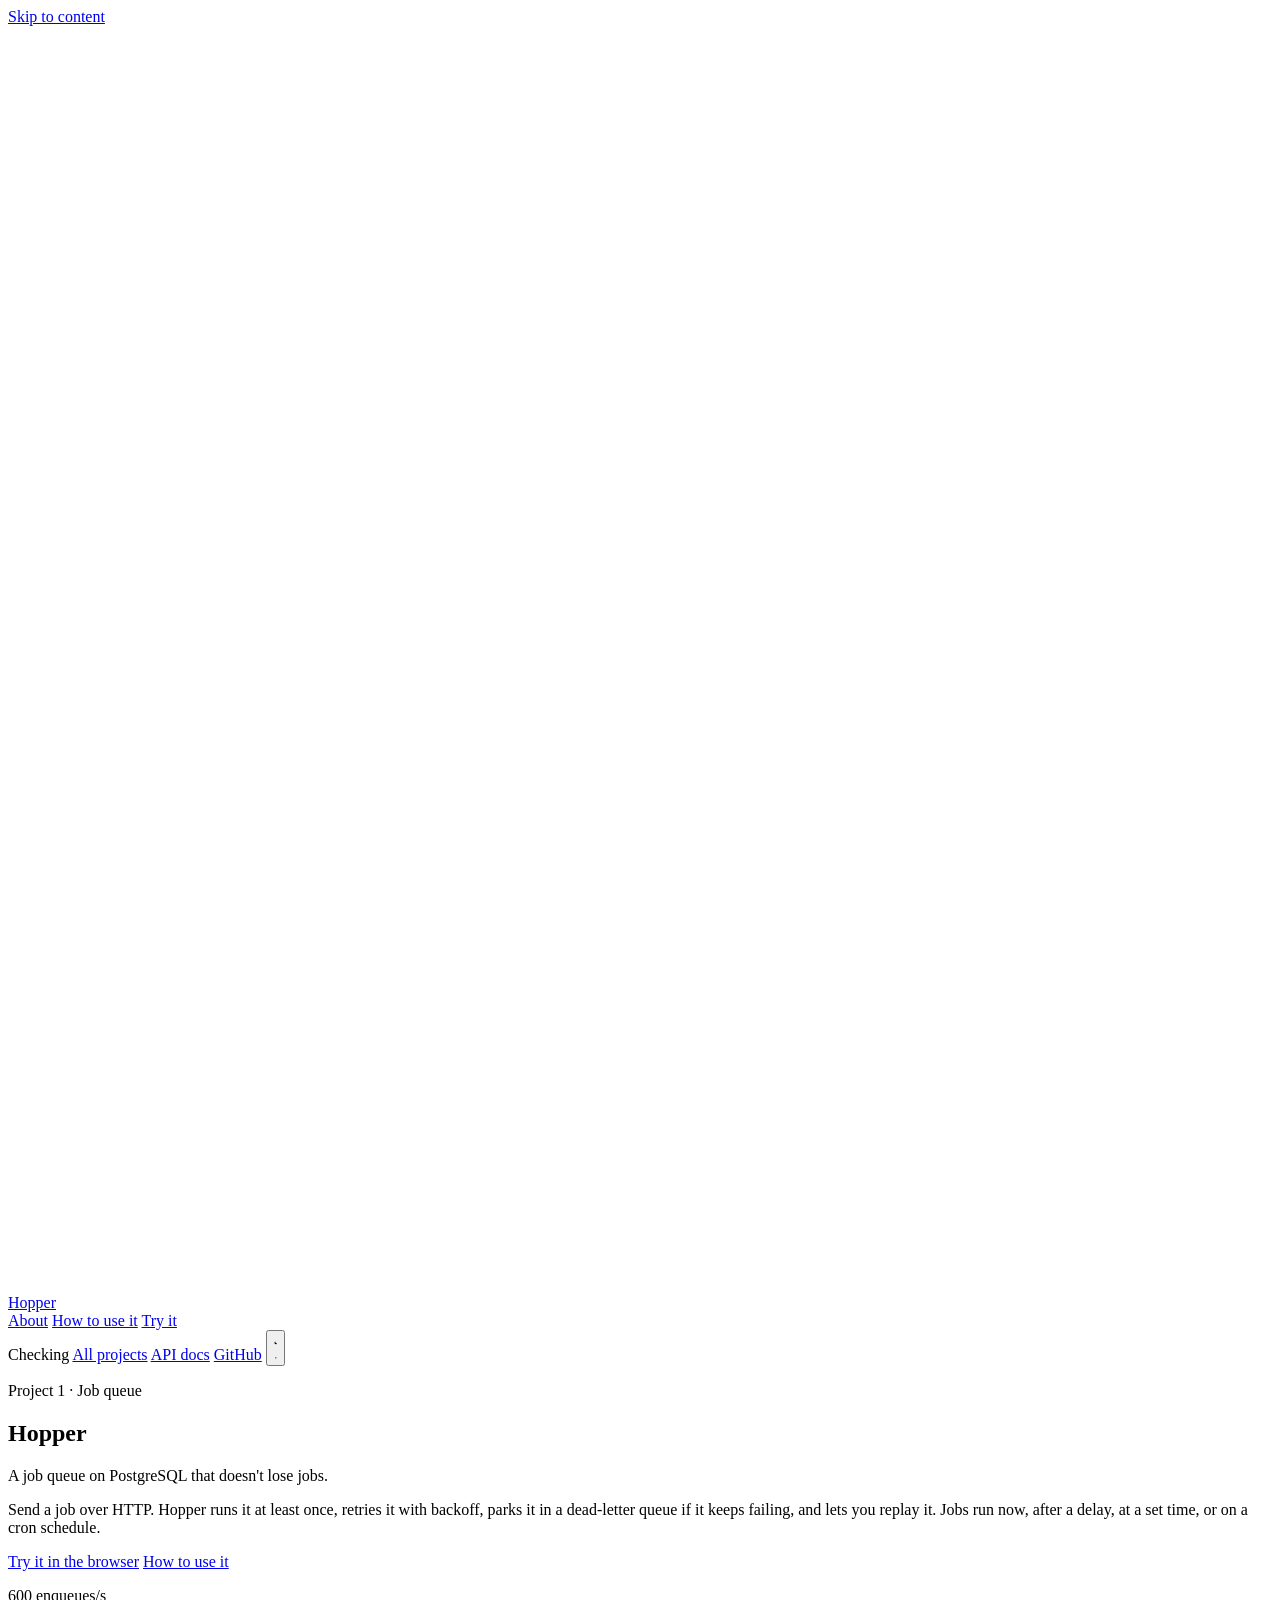
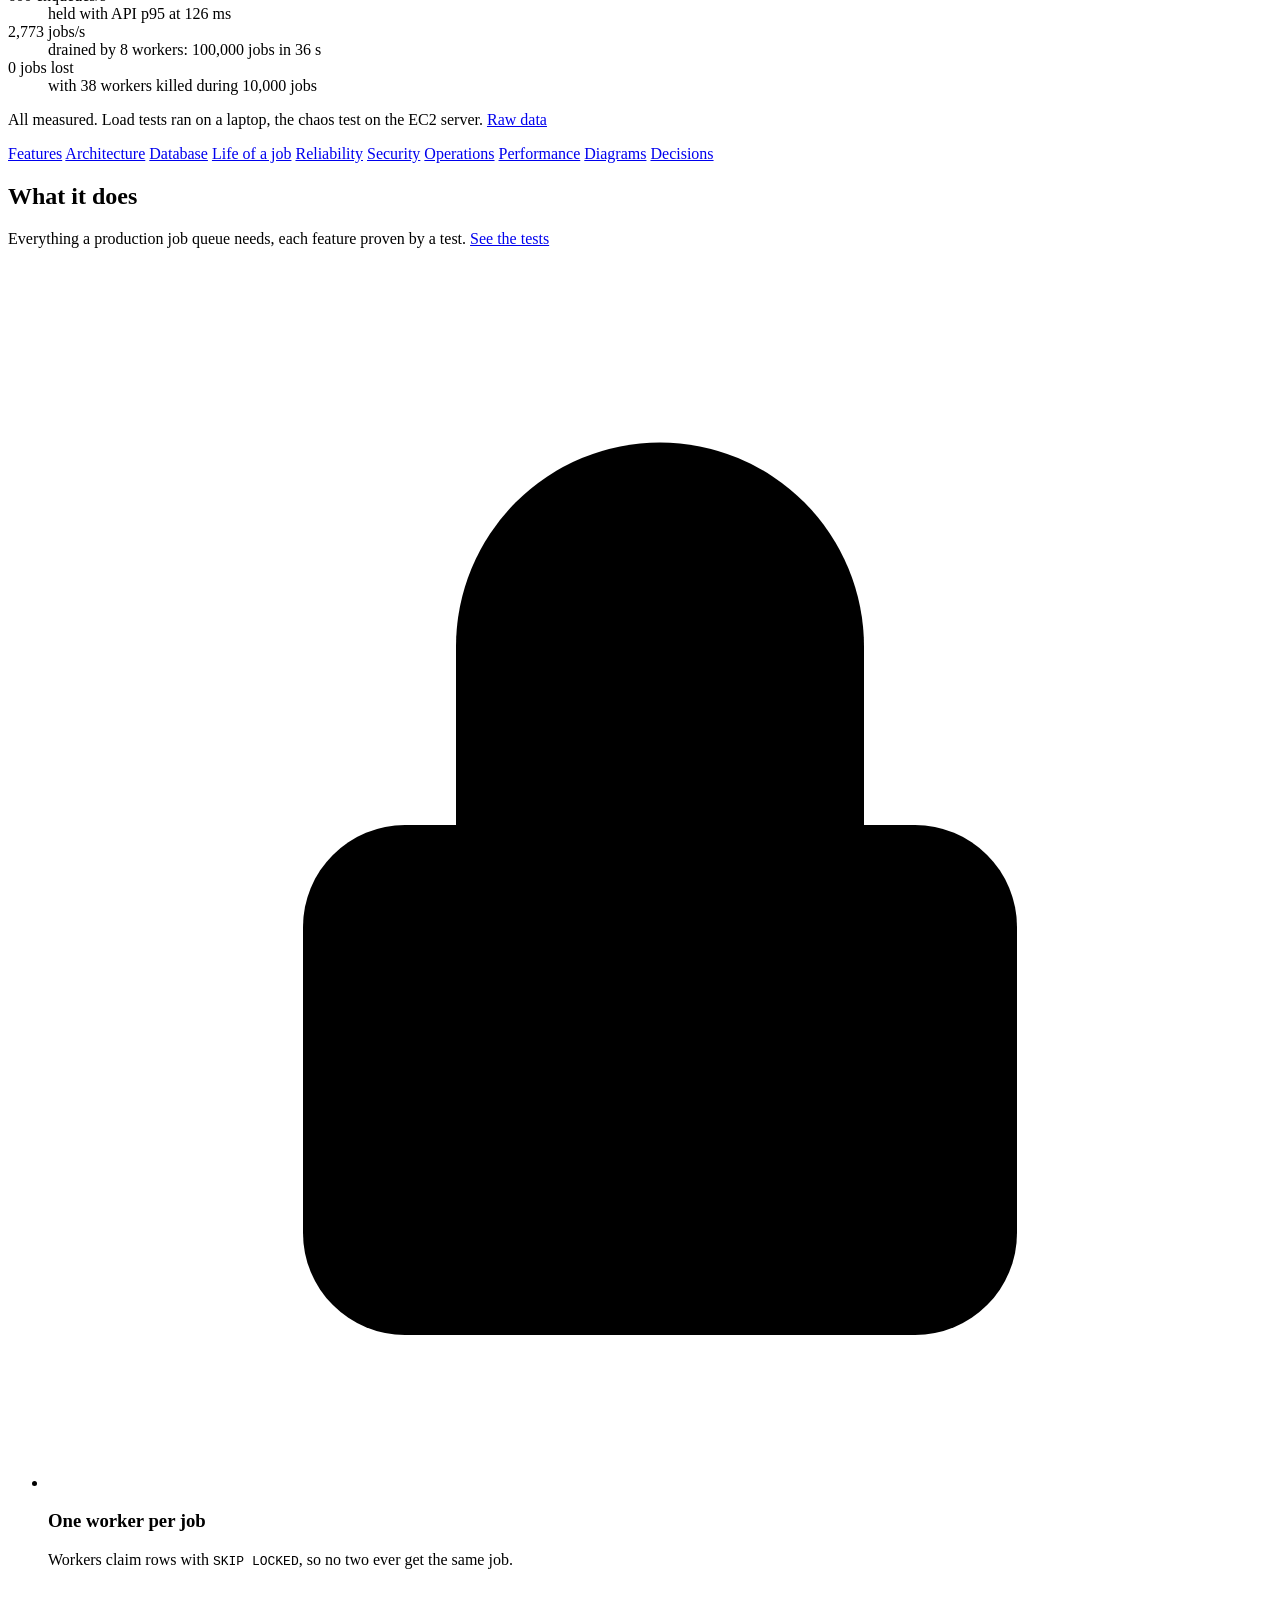
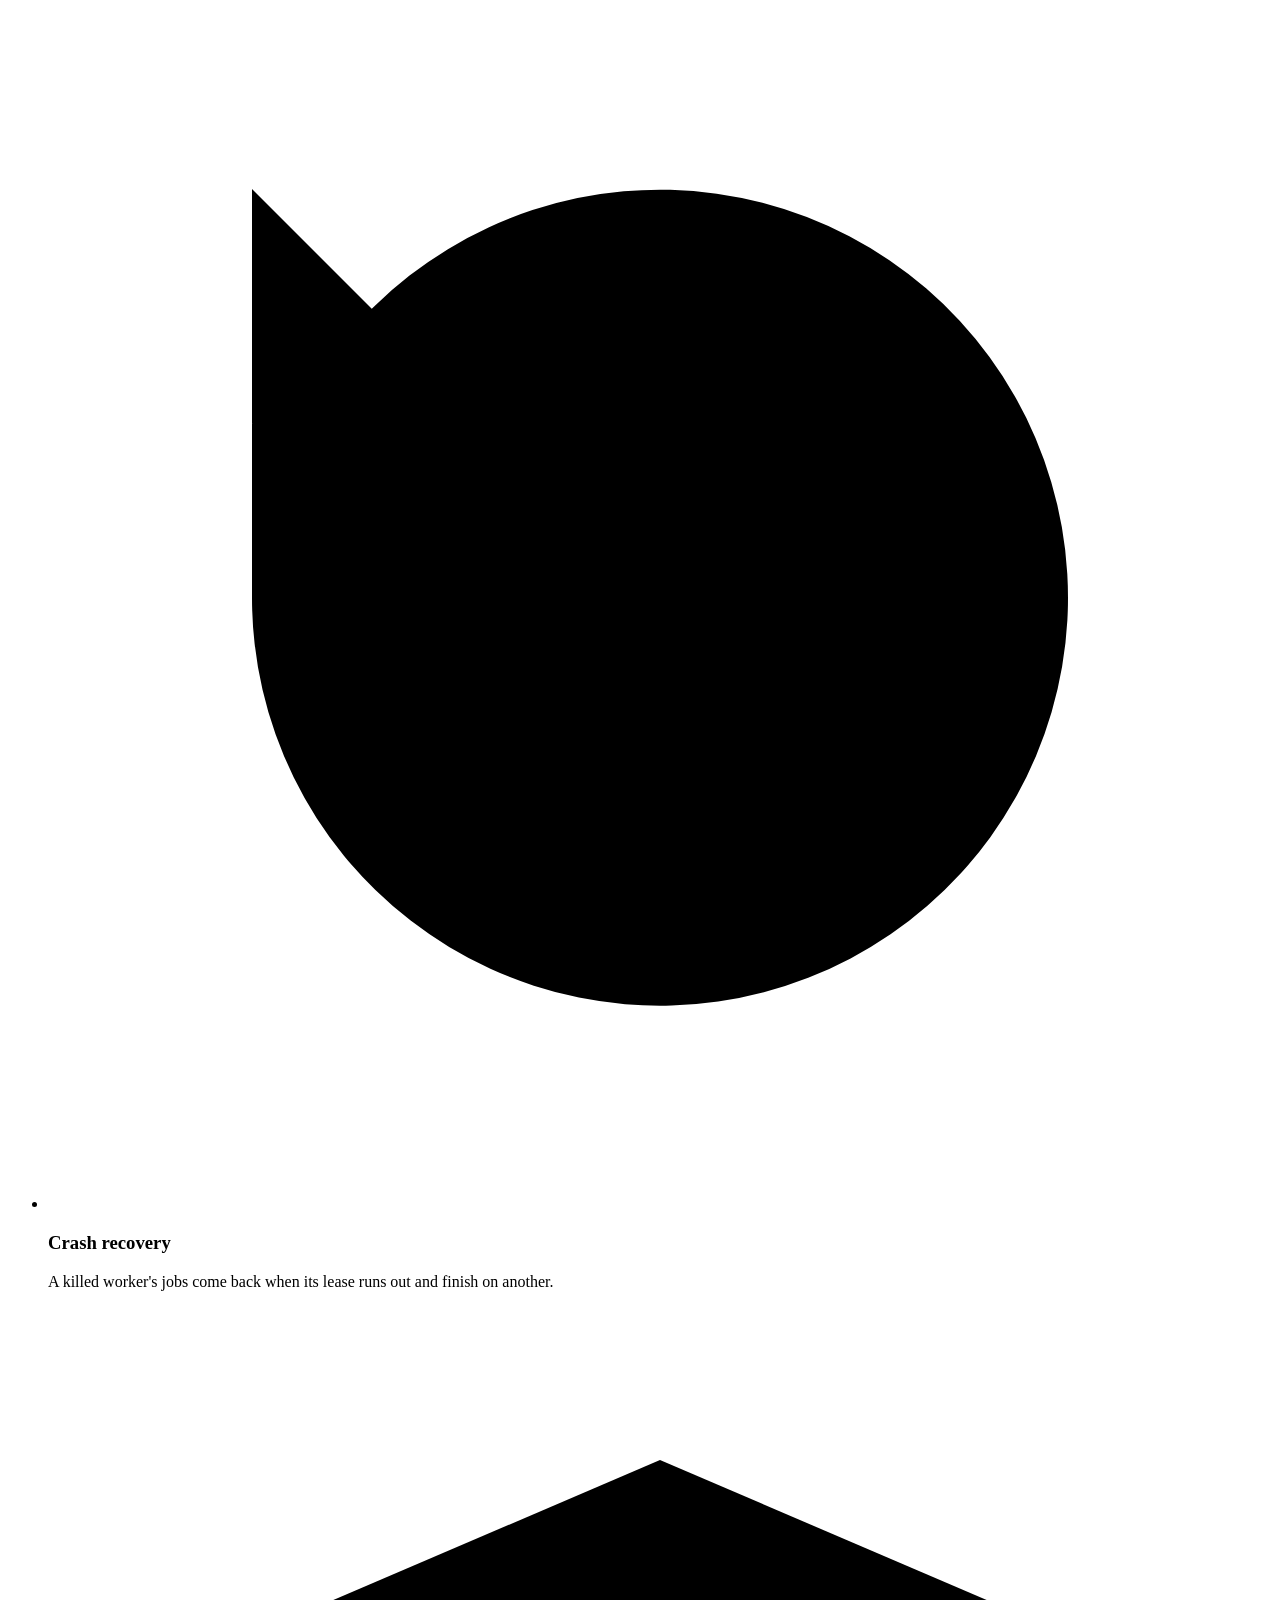
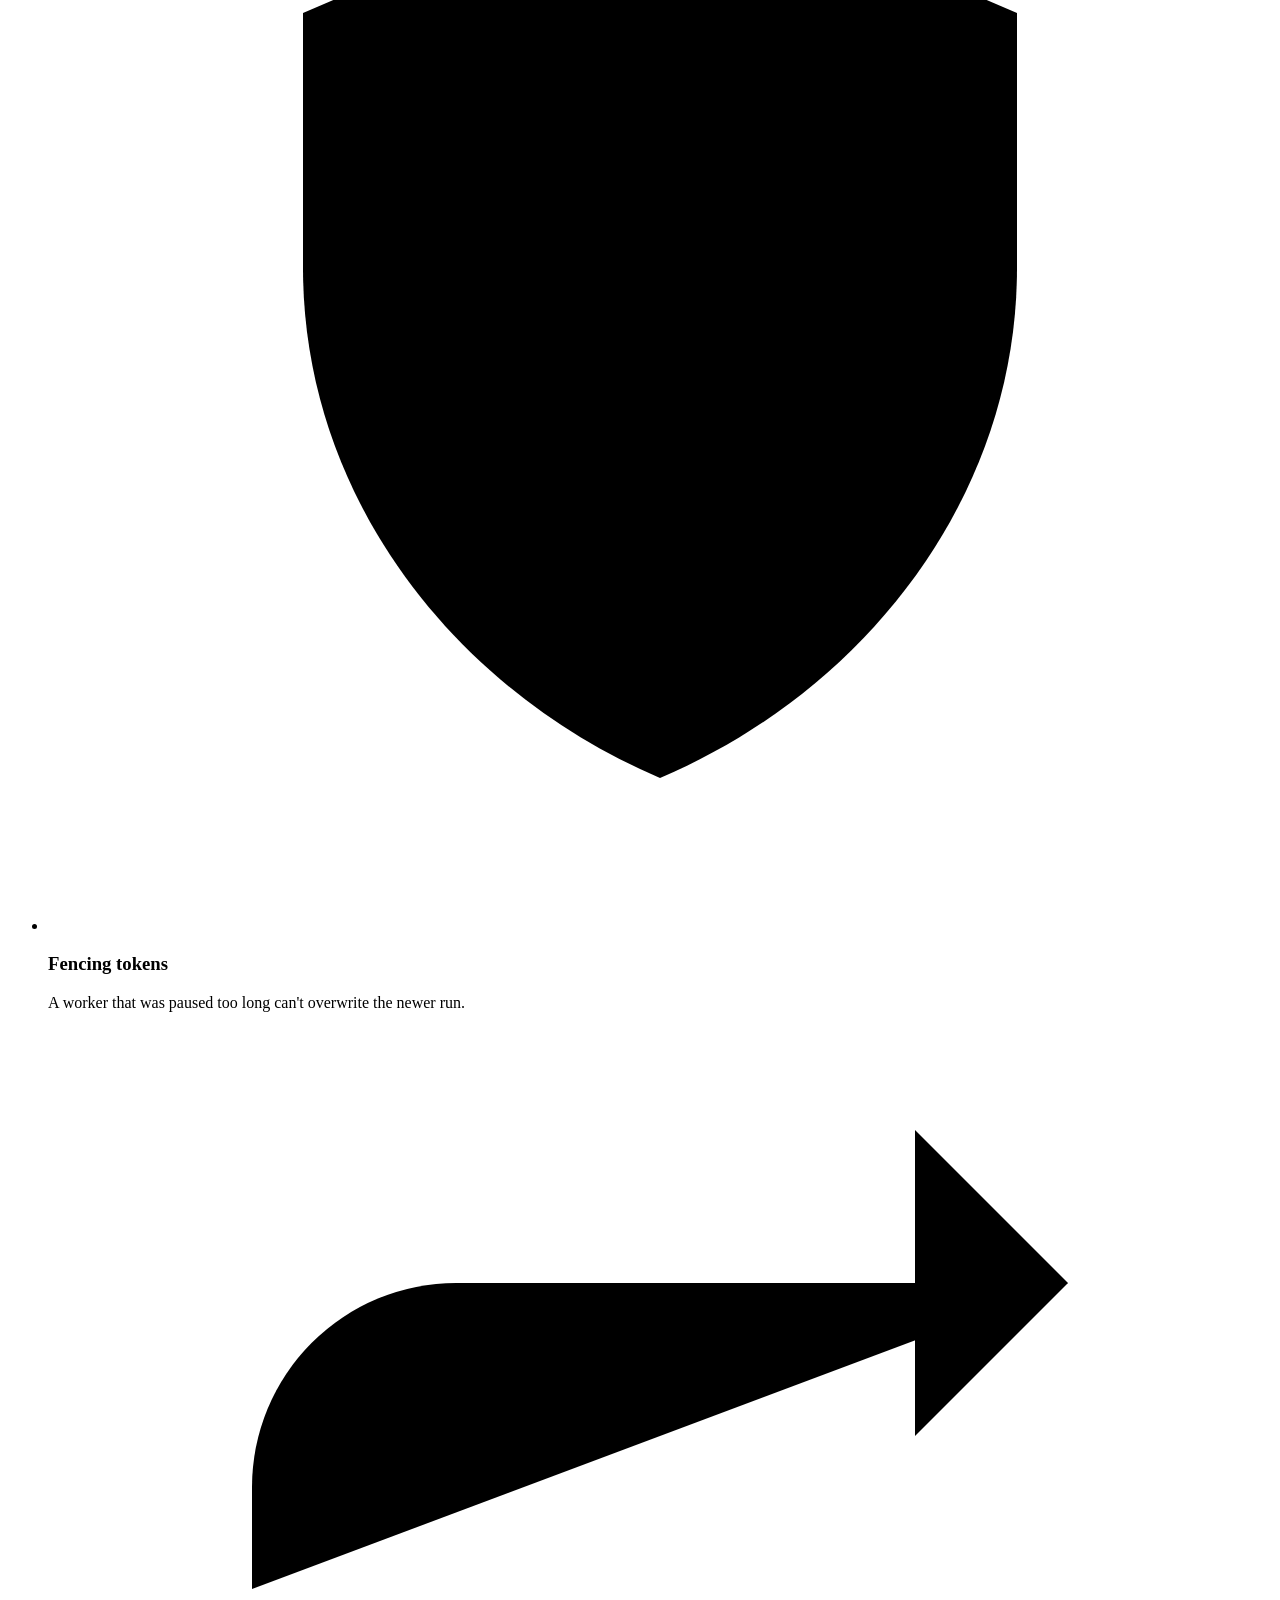
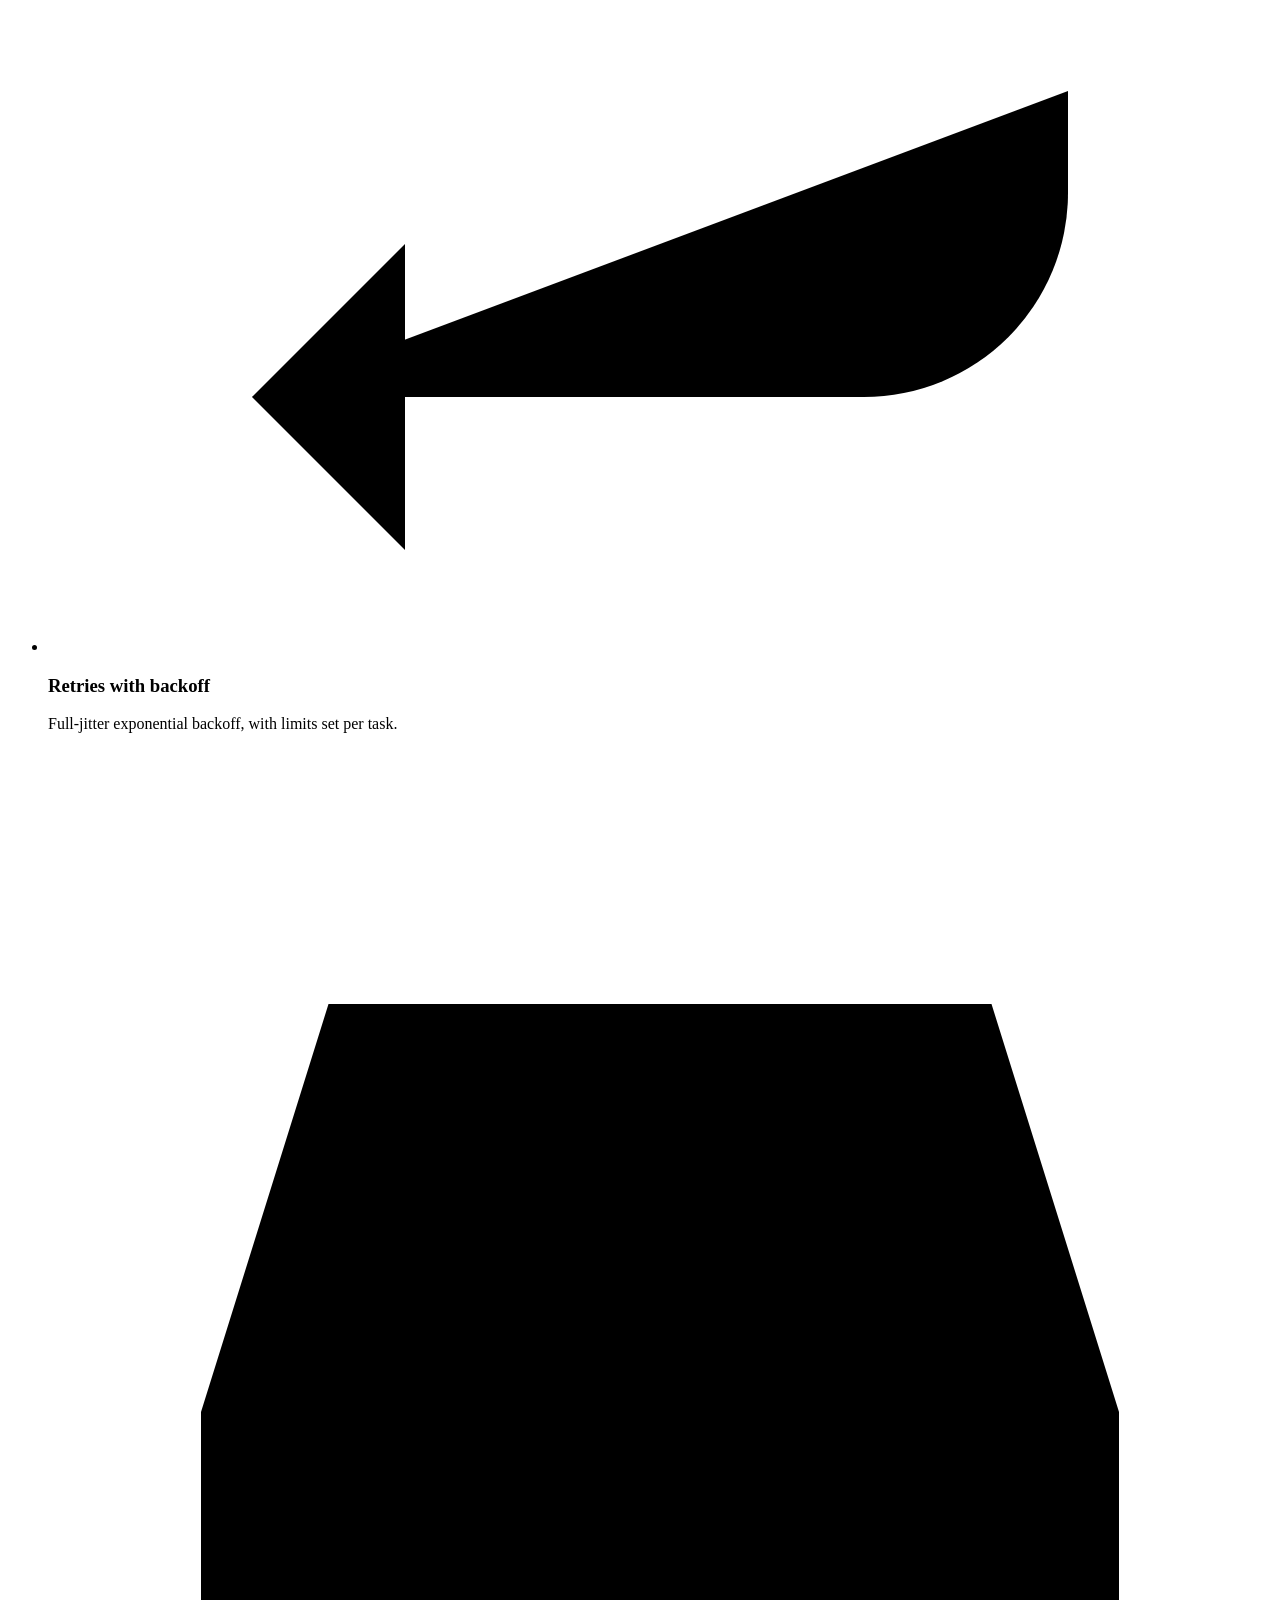
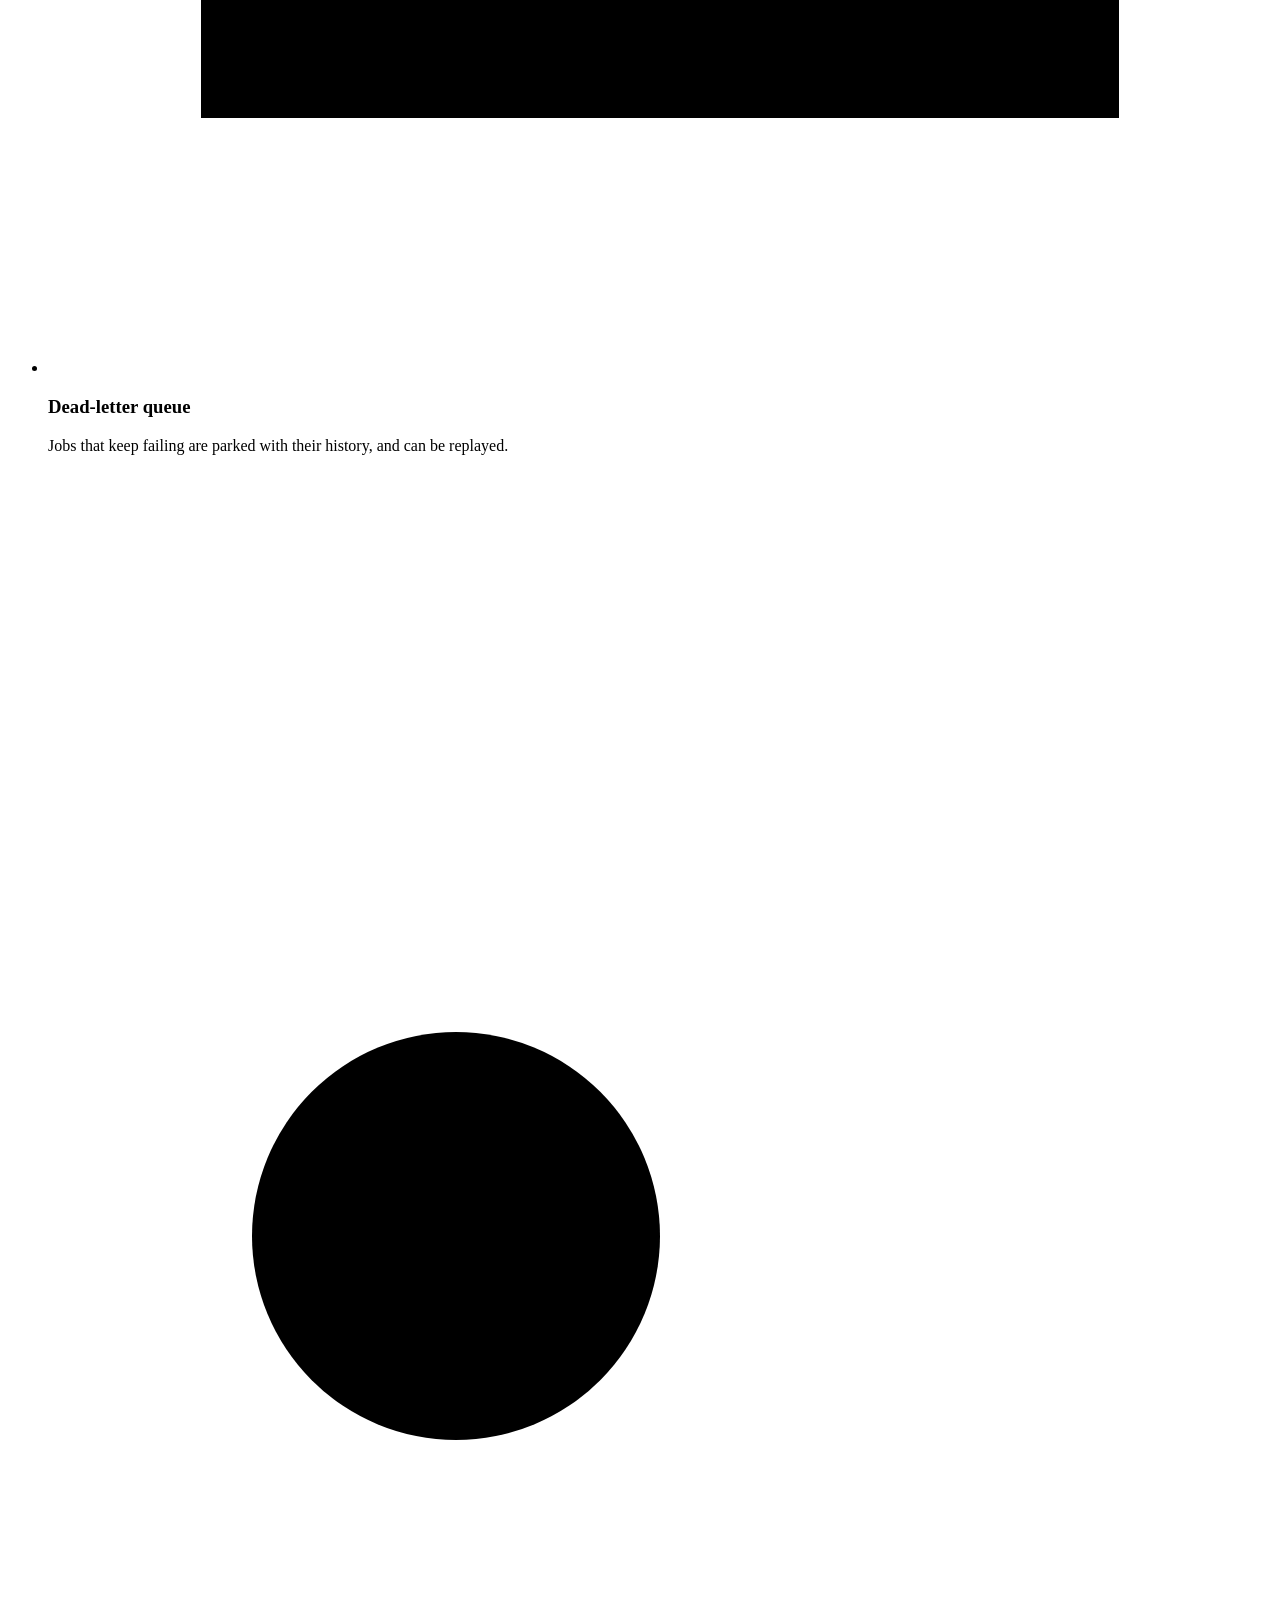
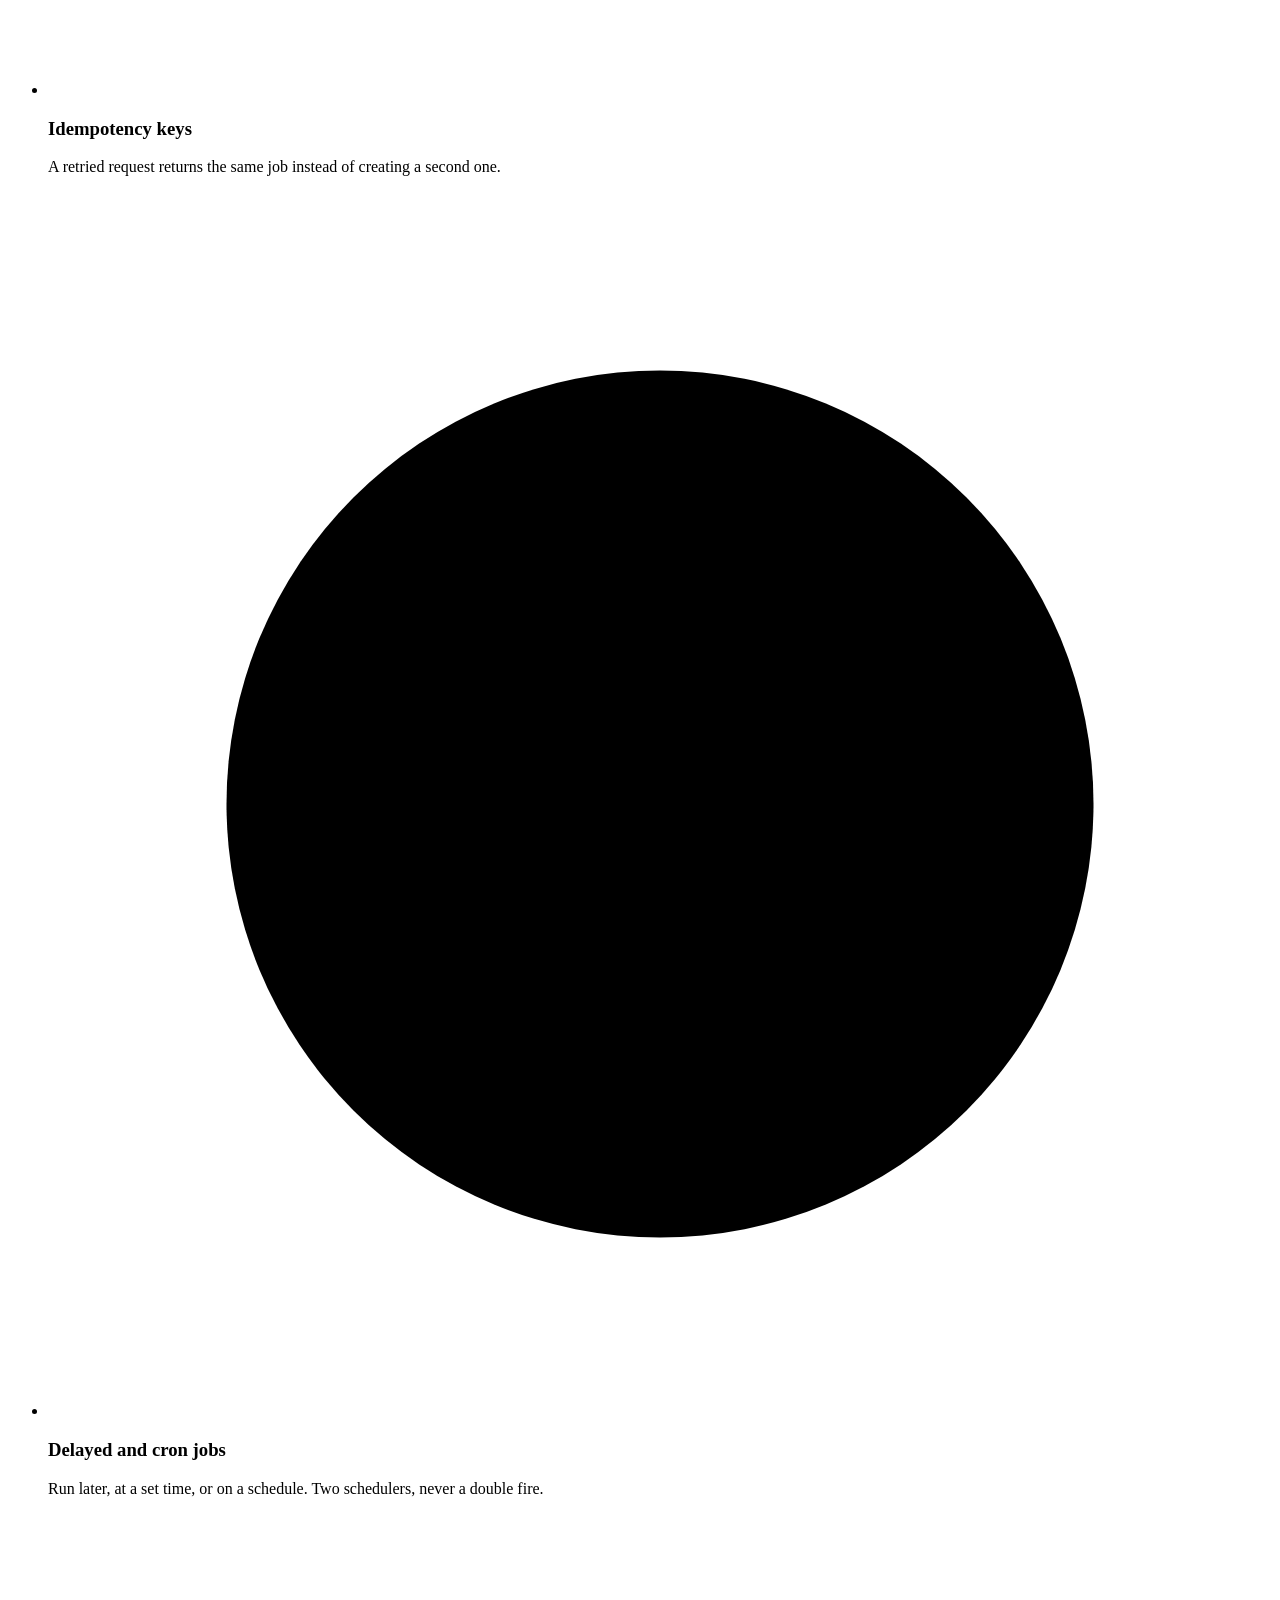
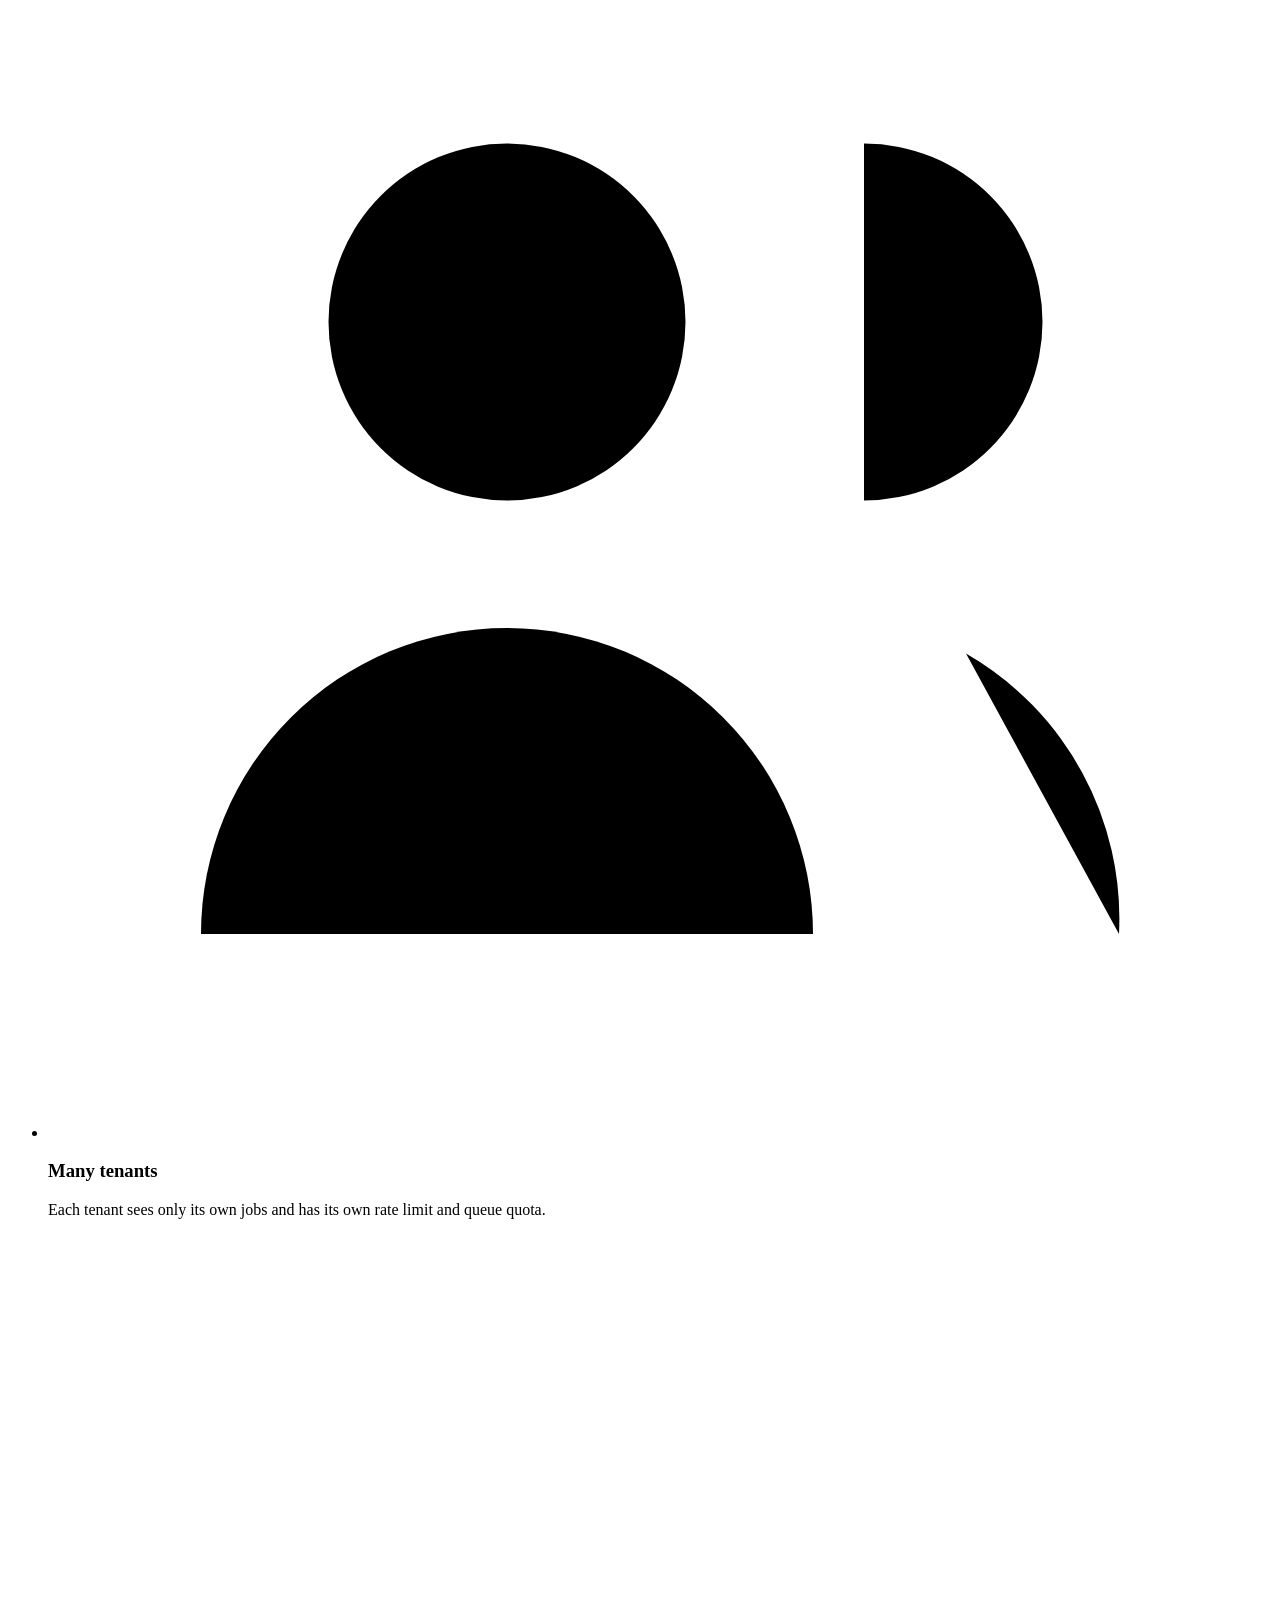
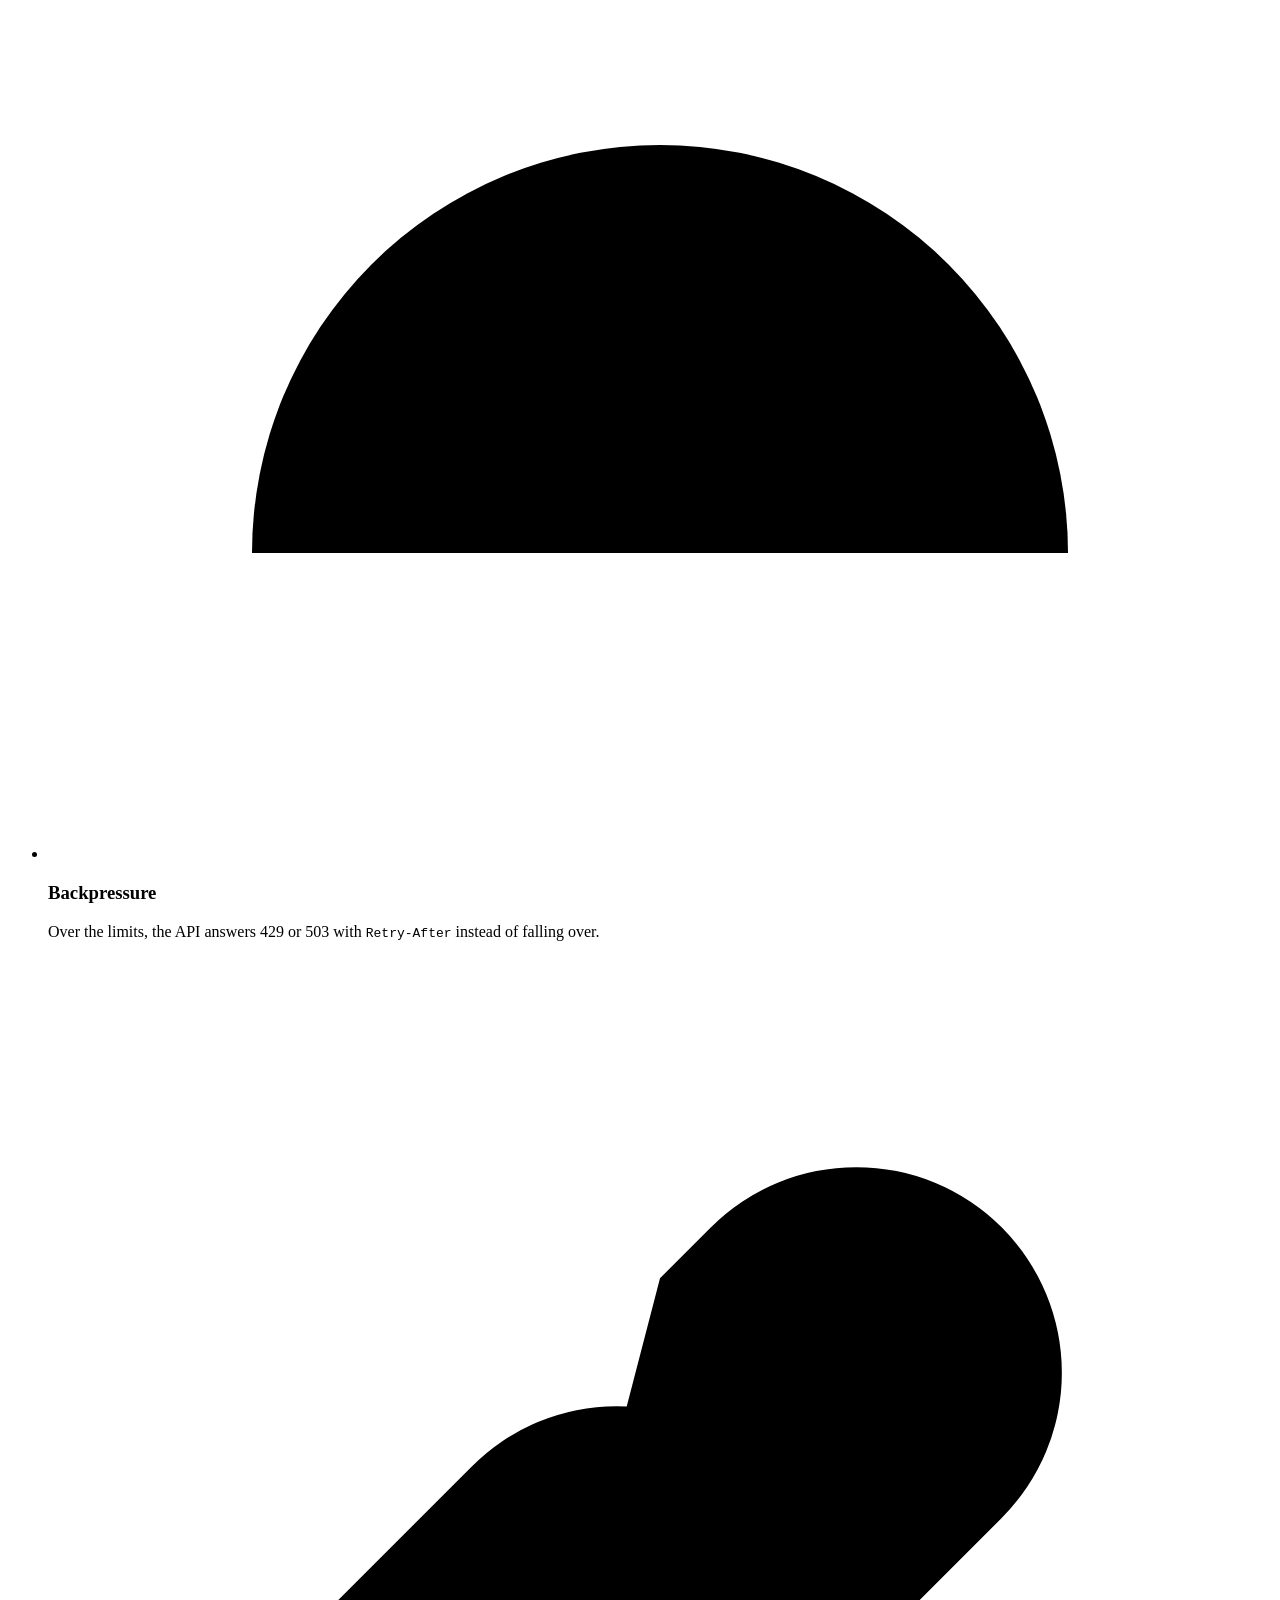
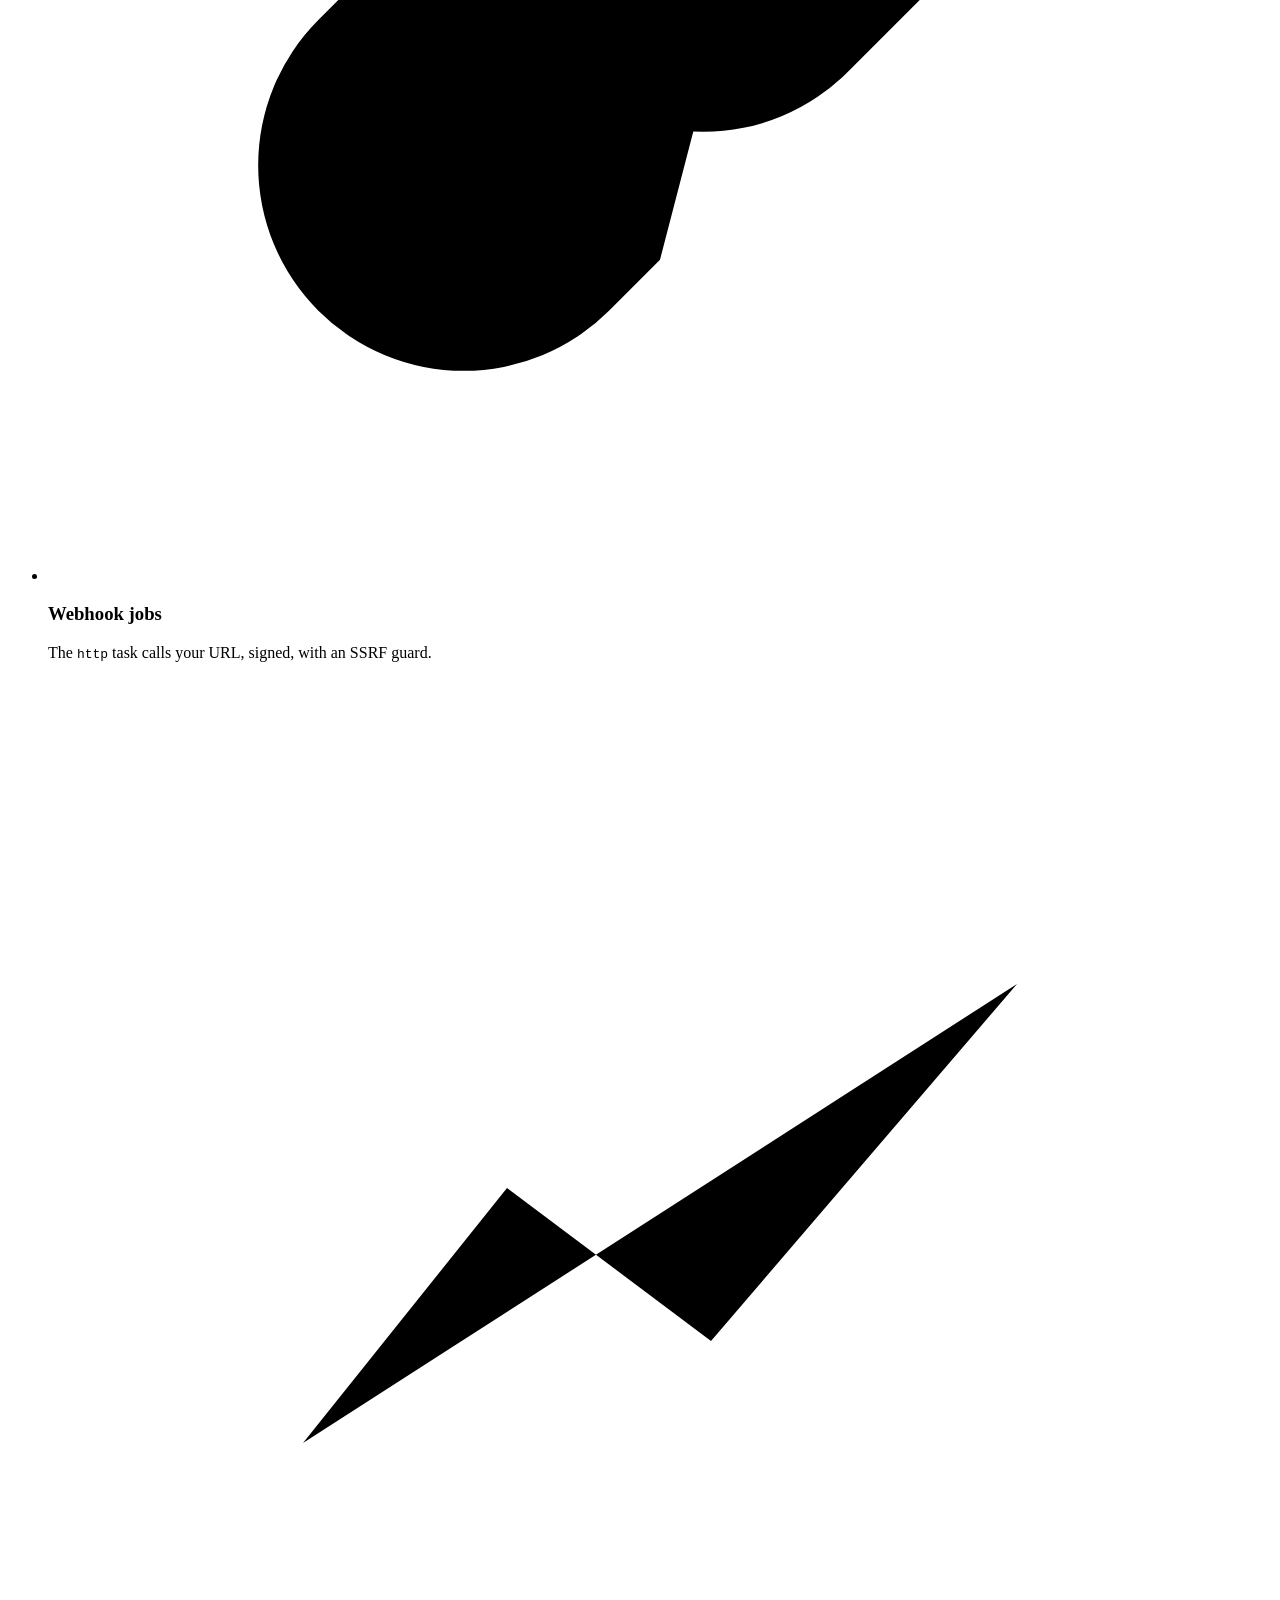
==== commit 0ccd6437: "Site polish: Inter self-hosted, feature icons, a security policy on the home page - Caddy now sends " ====
--- a/src/hopper/web/static/index.html
+++ b/src/hopper/web/static/index.html
@@ -32,7 +32,7 @@
       <span class="status" id="status" data-state="unknown" title="Live status from /readyz">
         <span class="status-dot" aria-hidden="true"></span><span id="status-text">Checking</span>
       </span>
-      <a class="header-link" href="/">All projects</a>
+      <a class="header-link home-link" href="/">All projects</a>
       <a class="header-link" href="/docs">API docs</a>
       <a class="header-link" href="https://github.com/Srinu-design/hopper">GitHub</a>
       <button type="button" class="icon-btn" id="theme-toggle" aria-label="Switch to dark mode" title="Switch to dark mode">
@@ -95,18 +95,18 @@
       <p class="section-lead">Everything a production job queue needs, each feature proven by a test.
         <a href="https://github.com/Srinu-design/hopper#features-and-the-test-that-proves-each">See the tests</a></p>
       <ul class="feature-grid">
-        <li><h3>One worker per job</h3><p>Workers claim rows with <code>SKIP LOCKED</code>, so no two ever get the same job.</p></li>
-        <li><h3>Crash recovery</h3><p>A killed worker's jobs come back when its lease runs out and finish on another.</p></li>
-        <li><h3>Fencing tokens</h3><p>A worker that was paused too long can't overwrite the newer run.</p></li>
-        <li><h3>Retries with backoff</h3><p>Full-jitter exponential backoff, with limits set per task.</p></li>
-        <li><h3>Dead-letter queue</h3><p>Jobs that keep failing are parked with their history, and can be replayed.</p></li>
-        <li><h3>Idempotency keys</h3><p>A retried request returns the same job instead of creating a second one.</p></li>
-        <li><h3>Delayed and cron jobs</h3><p>Run later, at a set time, or on a schedule. Two schedulers, never a double fire.</p></li>
-        <li><h3>Many tenants</h3><p>Each tenant sees only its own jobs and has its own rate limit and queue quota.</p></li>
-        <li><h3>Backpressure</h3><p>Over the limits, the API answers 429 or 503 with <code>Retry-After</code> instead of falling over.</p></li>
-        <li><h3>Webhook jobs</h3><p>The <code>http</code> task calls your URL, signed, with an SSRF guard.</p></li>
-        <li><h3>Metrics and alerts</h3><p>Prometheus metrics from every process, five alerts and a dashboard.</p></li>
-        <li><h3>Safe deploys</h3><p>Every merge deploys itself; a bad release rolls back with no one involved.</p></li>
+        <li><svg class="ficon" viewBox="0 0 24 24" aria-hidden="true"><rect x="5" y="11" width="14" height="10" rx="2"/><path d="M8 11V7.5a4 4 0 0 1 8 0V11"/></svg><h3>One worker per job</h3><p>Workers claim rows with <code>SKIP LOCKED</code>, so no two ever get the same job.</p></li>
+        <li><svg class="ficon" viewBox="0 0 24 24" aria-hidden="true"><path d="M4 12a8 8 0 1 0 2.4-5.7L4 8.6"/><path d="M4 4v4.6h4.6"/></svg><h3>Crash recovery</h3><p>A killed worker's jobs come back when its lease runs out and finish on another.</p></li>
+        <li><svg class="ficon" viewBox="0 0 24 24" aria-hidden="true"><path d="M12 3 5 6v5c0 4.5 3 8.3 7 10 4-1.7 7-5.5 7-10V6z"/><path d="m9 12 2 2 4-4"/></svg><h3>Fencing tokens</h3><p>A worker that was paused too long can't overwrite the newer run.</p></li>
+        <li><svg class="ficon" viewBox="0 0 24 24" aria-hidden="true"><path d="m17 2 3 3-3 3"/><path d="M4 11V9a4 4 0 0 1 4-4h12"/><path d="m7 22-3-3 3-3"/><path d="M20 13v2a4 4 0 0 1-4 4H4"/></svg><h3>Retries with backoff</h3><p>Full-jitter exponential backoff, with limits set per task.</p></li>
+        <li><svg class="ficon" viewBox="0 0 24 24" aria-hidden="true"><path d="M3 13h5l1.5 3h5l1.5-3h5"/><path d="M5.5 5h13L21 13v6H3v-6z"/></svg><h3>Dead-letter queue</h3><p>Jobs that keep failing are parked with their history, and can be replayed.</p></li>
+        <li><svg class="ficon" viewBox="0 0 24 24" aria-hidden="true"><circle cx="8" cy="15" r="4"/><path d="m11 12 9-9M17 6l3 3M14.5 8.5l2 2"/></svg><h3>Idempotency keys</h3><p>A retried request returns the same job instead of creating a second one.</p></li>
+        <li><svg class="ficon" viewBox="0 0 24 24" aria-hidden="true"><circle cx="12" cy="12" r="8.5"/><path d="M12 7.5V12l3 2"/></svg><h3>Delayed and cron jobs</h3><p>Run later, at a set time, or on a schedule. Two schedulers, never a double fire.</p></li>
+        <li><svg class="ficon" viewBox="0 0 24 24" aria-hidden="true"><circle cx="9" cy="8" r="3.5"/><path d="M3 20a6 6 0 0 1 12 0"/><path d="M16 4.5a3.5 3.5 0 0 1 0 7M18 14.5a6 6 0 0 1 3 5.5"/></svg><h3>Many tenants</h3><p>Each tenant sees only its own jobs and has its own rate limit and queue quota.</p></li>
+        <li><svg class="ficon" viewBox="0 0 24 24" aria-hidden="true"><path d="M4 18a8 8 0 1 1 16 0"/><path d="m12 18 3.5-5.5"/></svg><h3>Backpressure</h3><p>Over the limits, the API answers 429 or 503 with <code>Retry-After</code> instead of falling over.</p></li>
+        <li><svg class="ficon" viewBox="0 0 24 24" aria-hidden="true"><path d="M10 14a4 4 0 0 0 5.7 0l3-3a4 4 0 0 0-5.7-5.7l-1 1"/><path d="M14 10a4 4 0 0 0-5.7 0l-3 3a4 4 0 0 0 5.7 5.7l1-1"/></svg><h3>Webhook jobs</h3><p>The <code>http</code> task calls your URL, signed, with an SSRF guard.</p></li>
+        <li><svg class="ficon" viewBox="0 0 24 24" aria-hidden="true"><path d="M4 20h16"/><path d="m5 15 4-5 4 3 6-7"/></svg><h3>Metrics and alerts</h3><p>Prometheus metrics from every process, five alerts and a dashboard.</p></li>
+        <li><svg class="ficon" viewBox="0 0 24 24" aria-hidden="true"><path d="M12 15V4M7.5 8.5 12 4l4.5 4.5"/><path d="M4 15v4a1 1 0 0 0 1 1h14a1 1 0 0 0 1-1v-4"/></svg><h3>Safe deploys</h3><p>Every merge deploys itself; a bad release rolls back with no one involved.</p></li>
       </ul>
     </section>
 
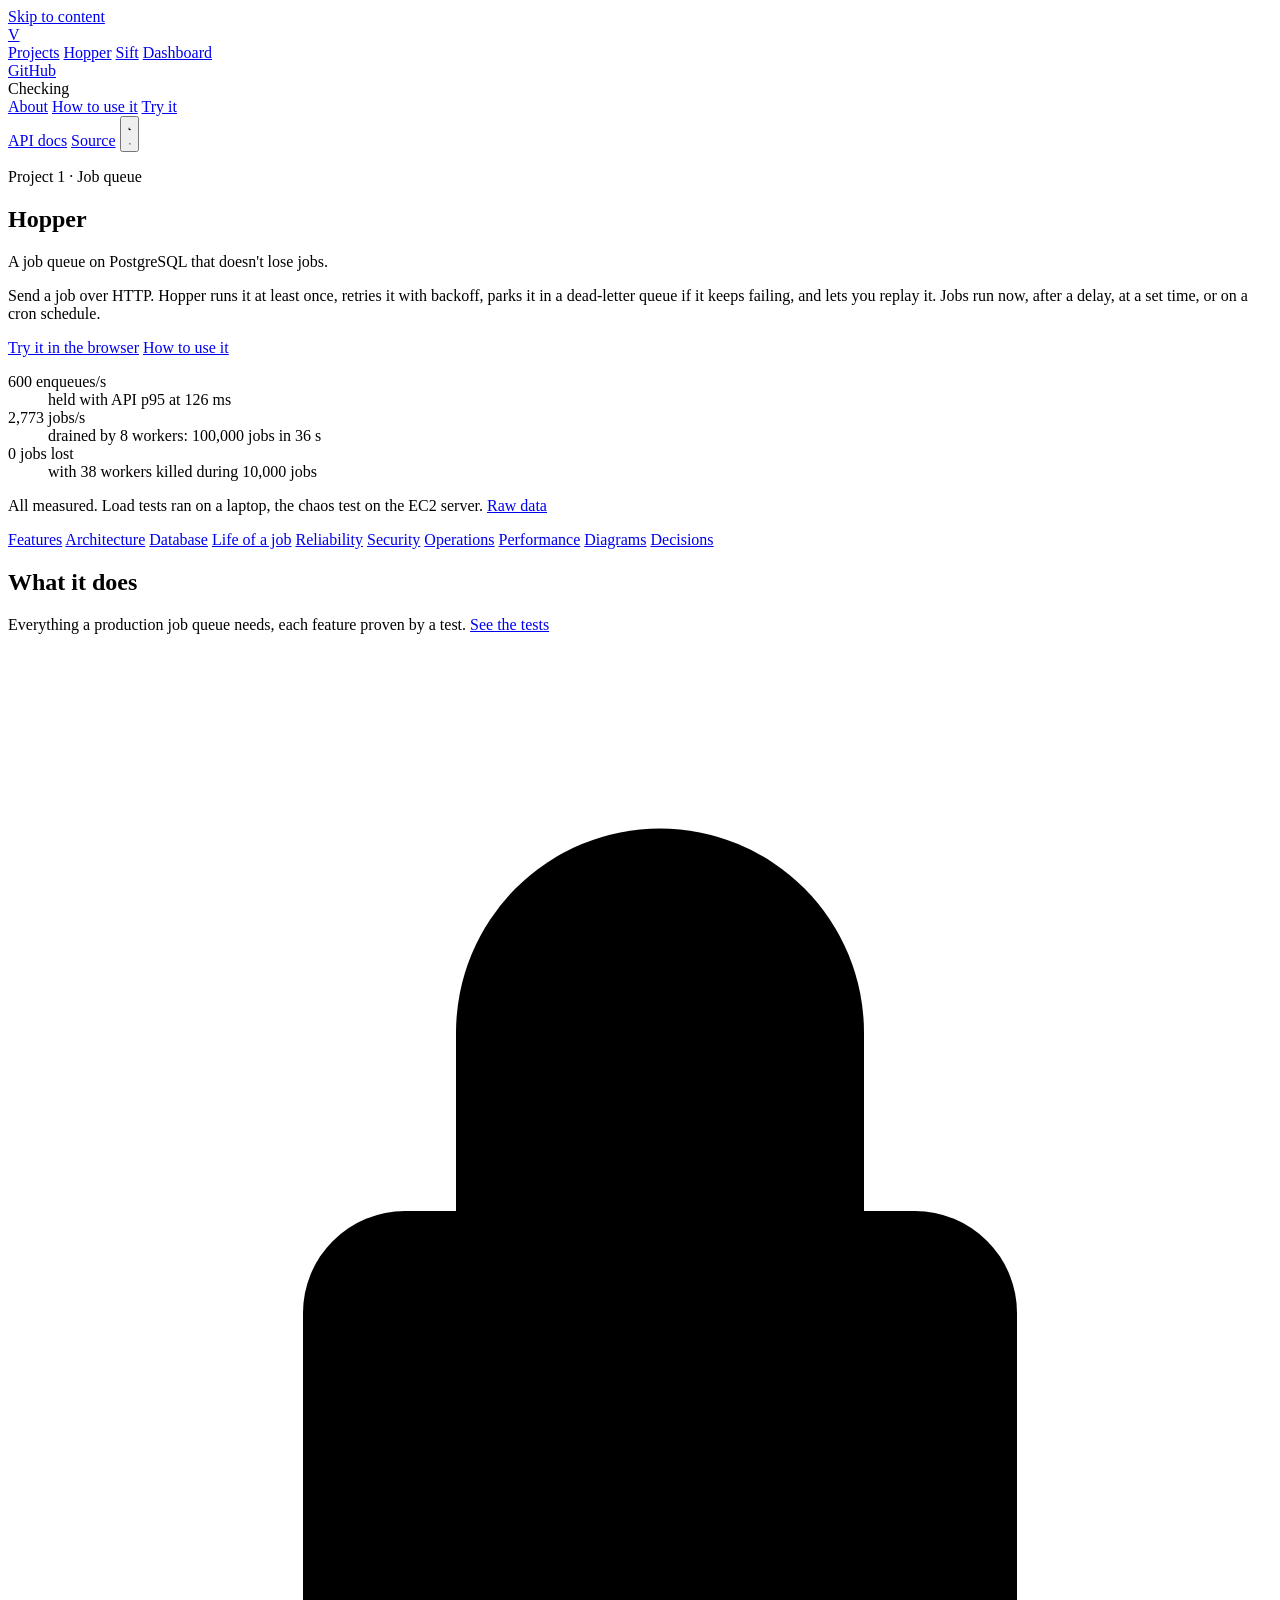
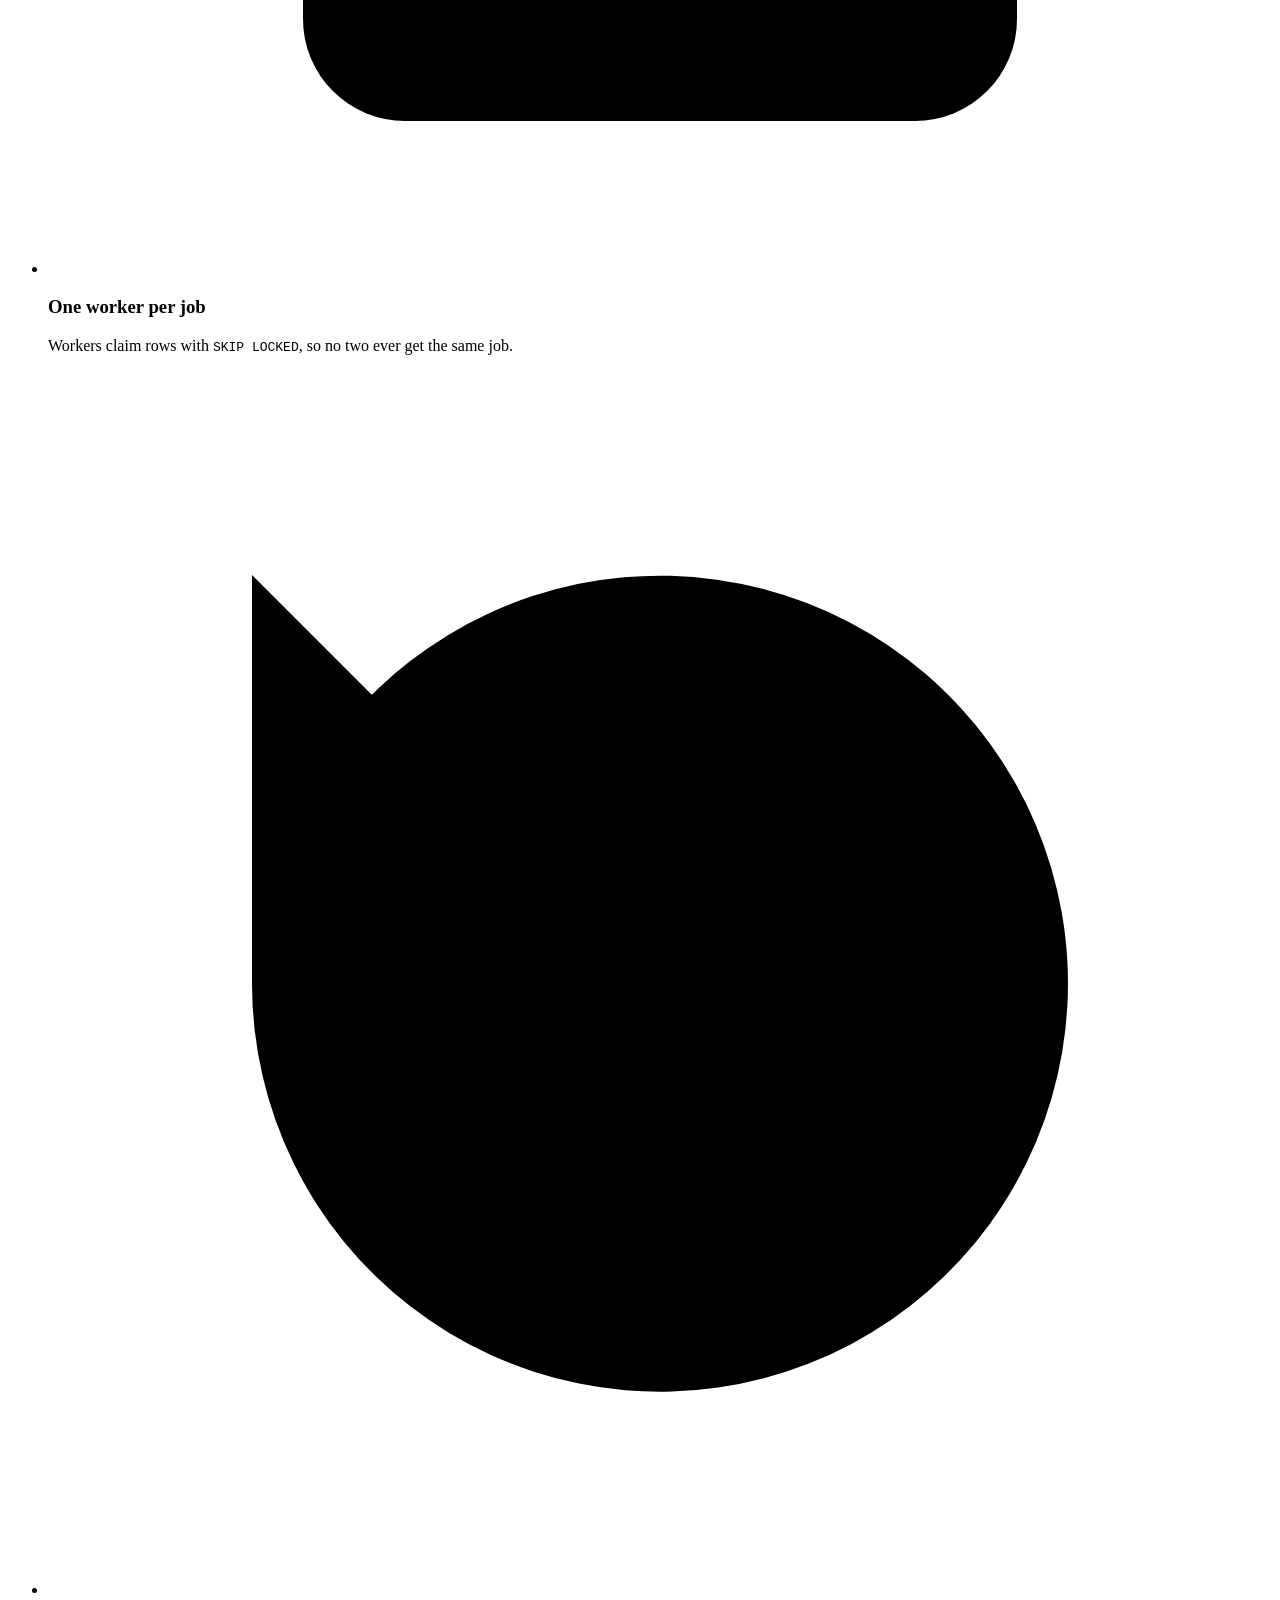
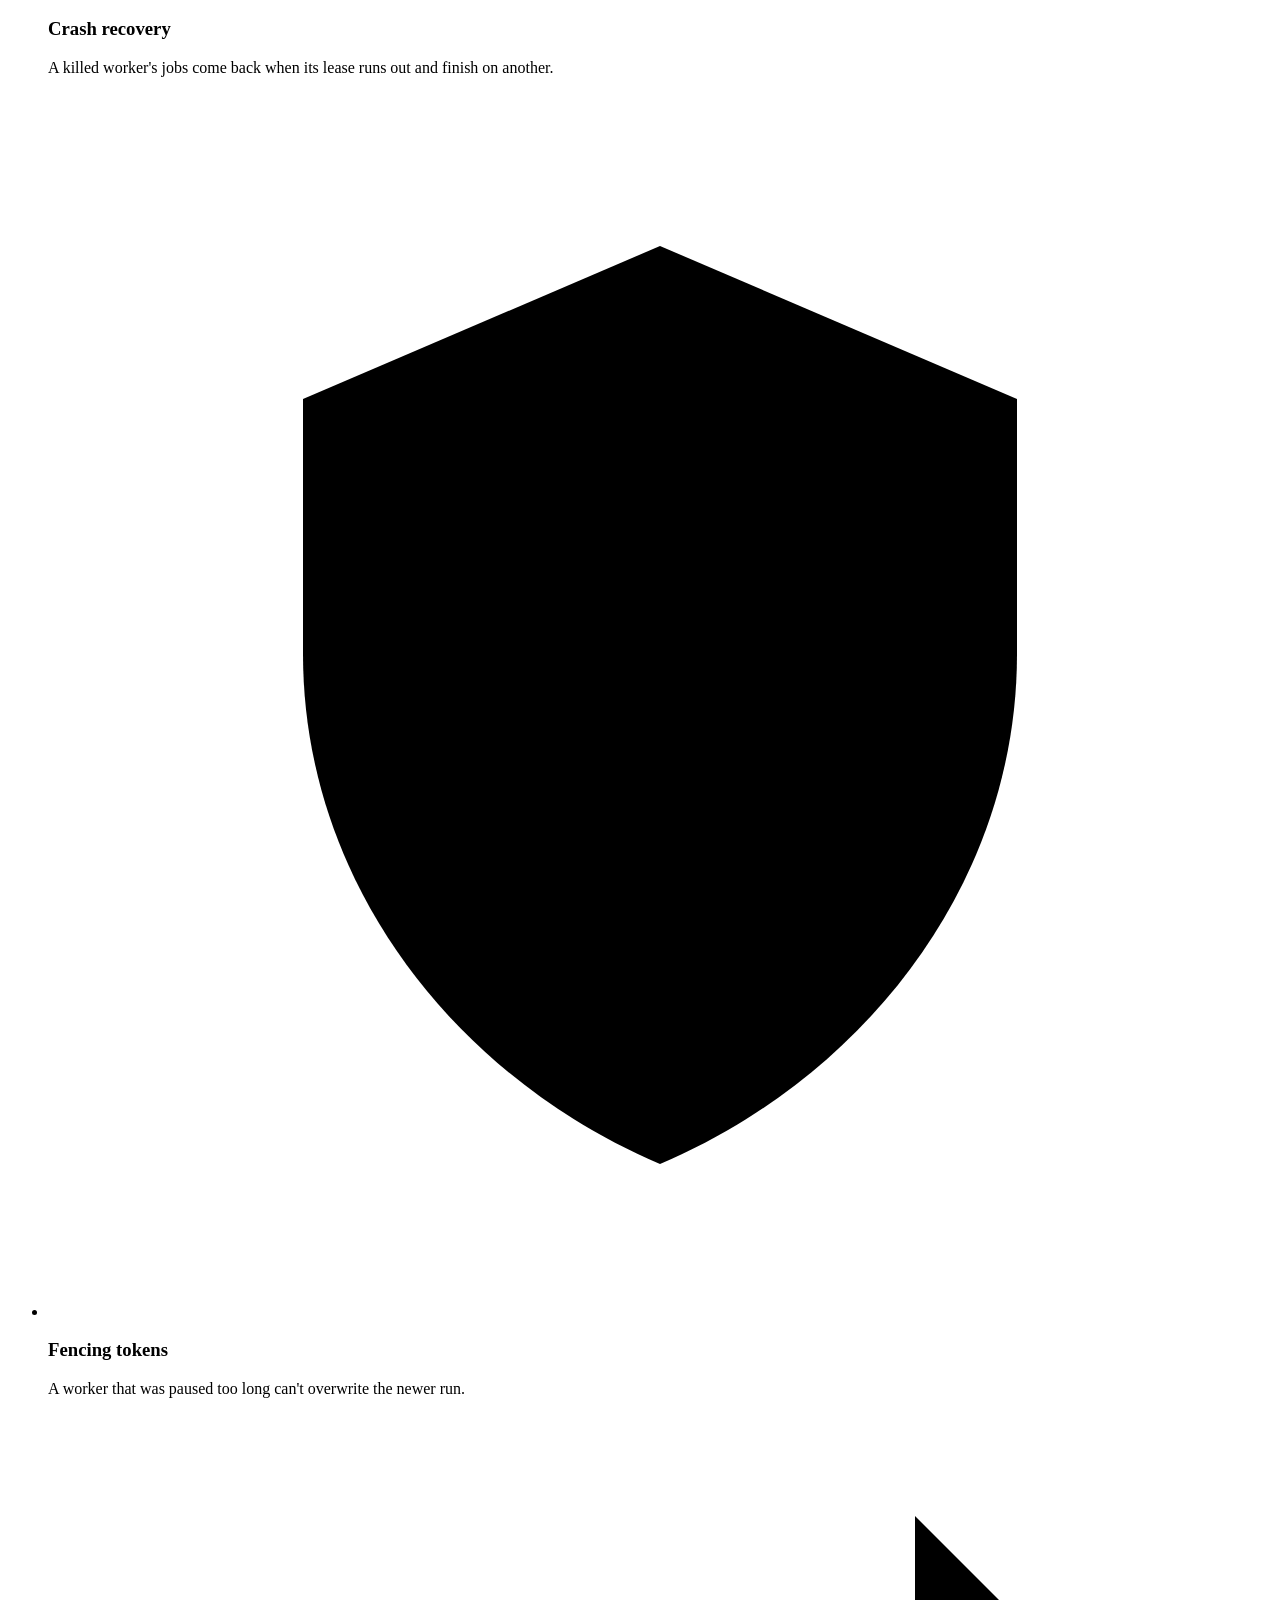
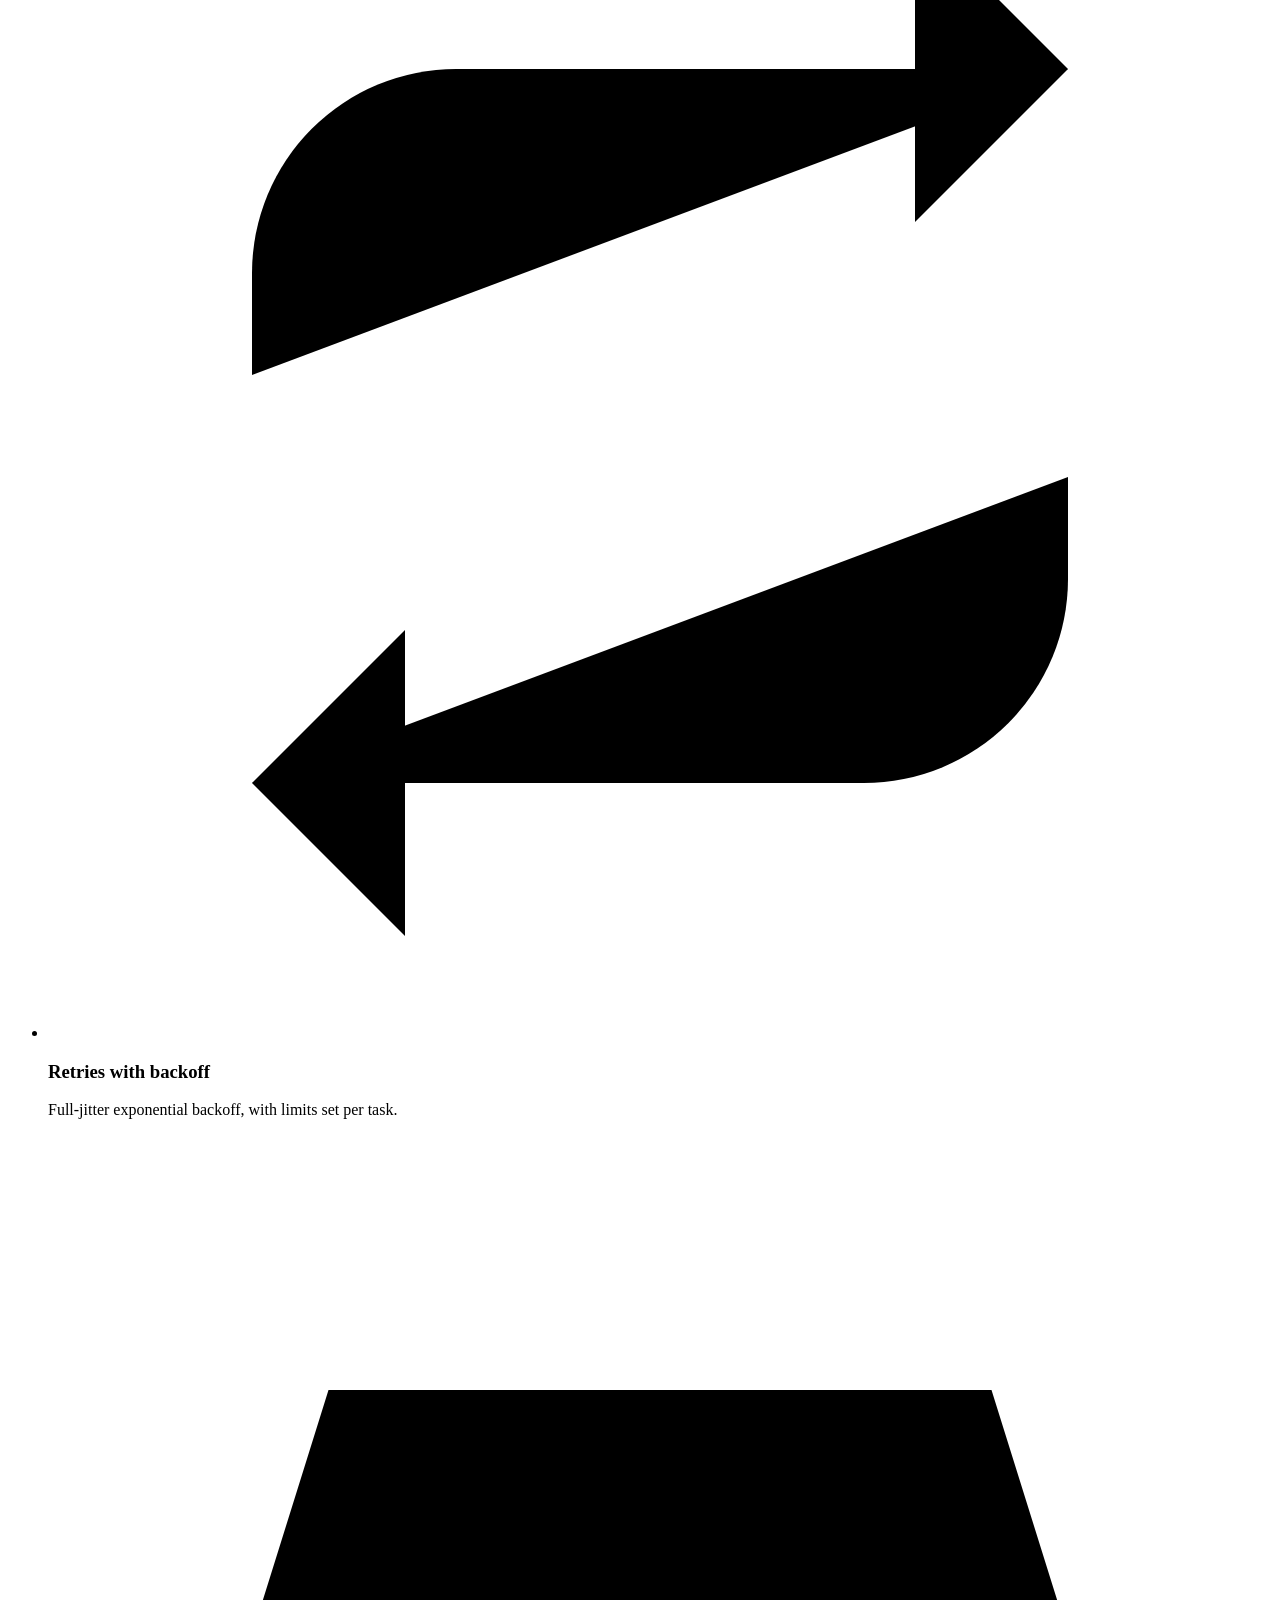
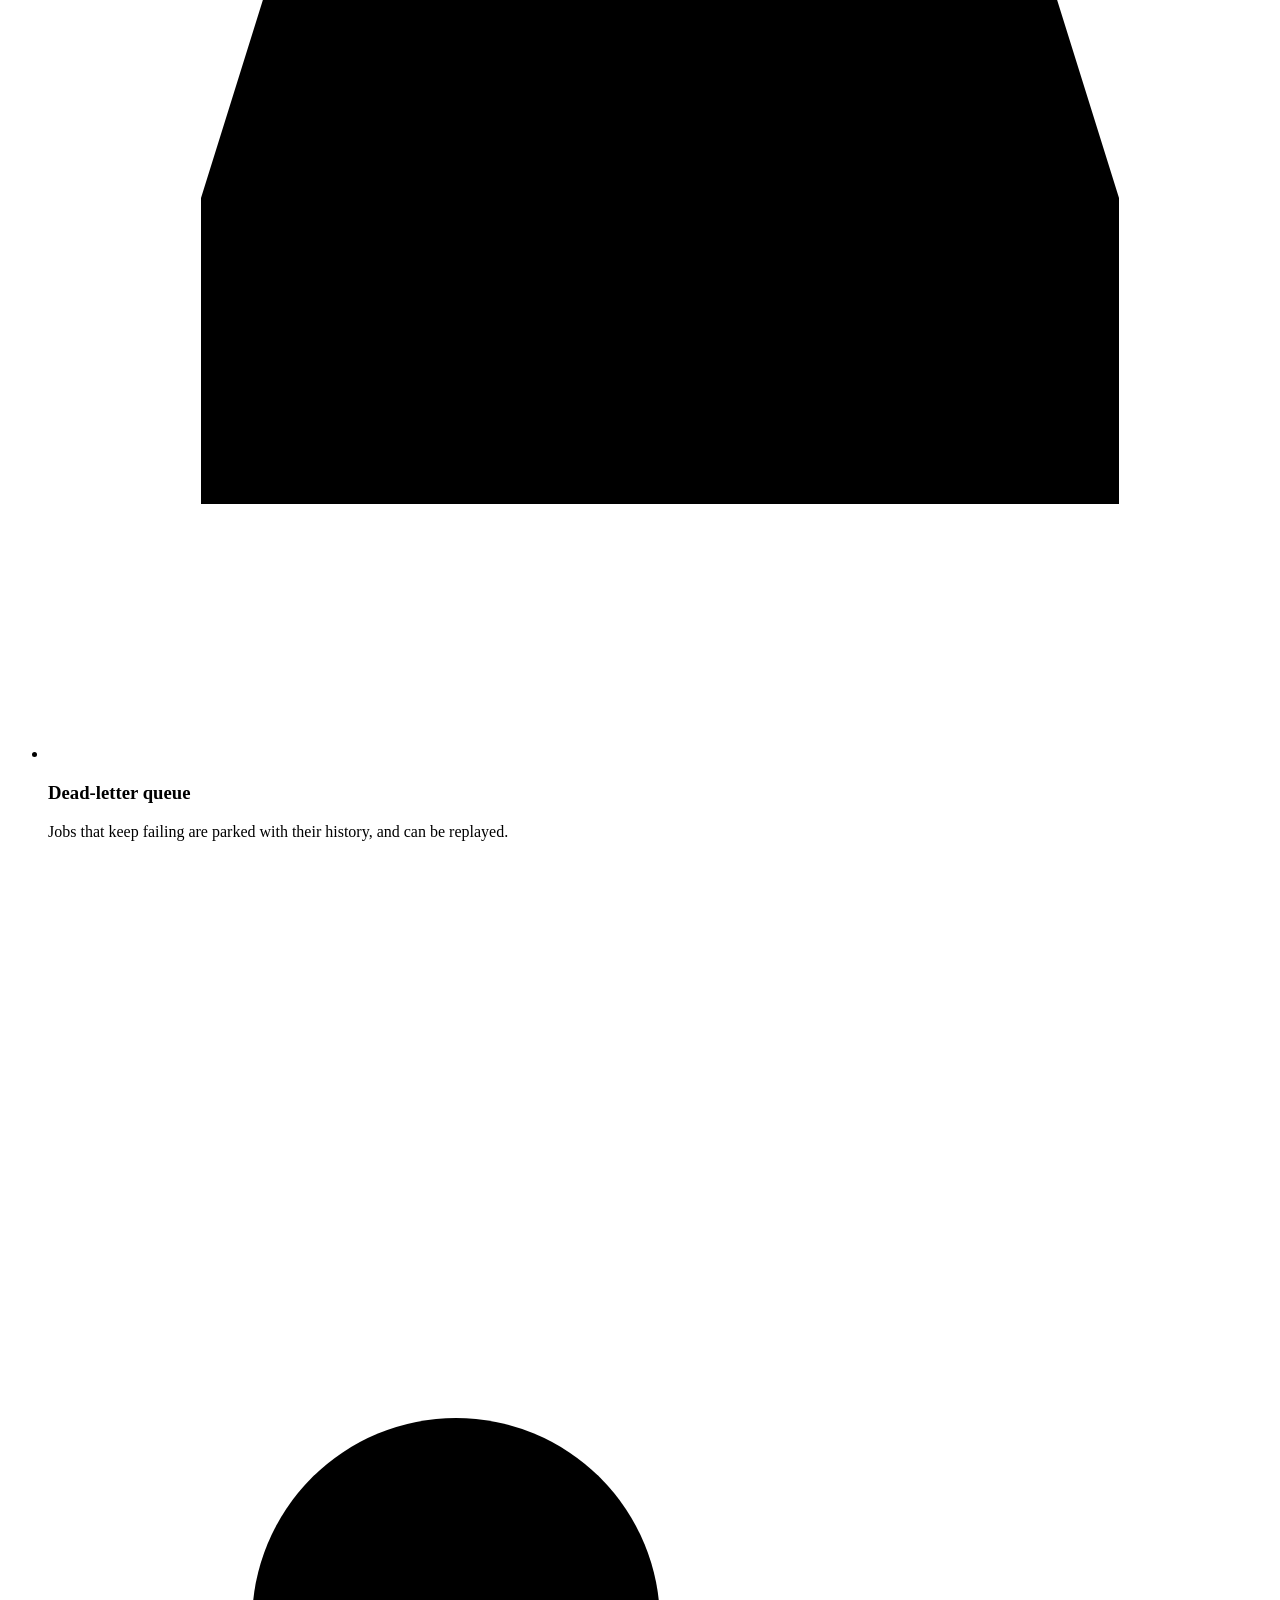
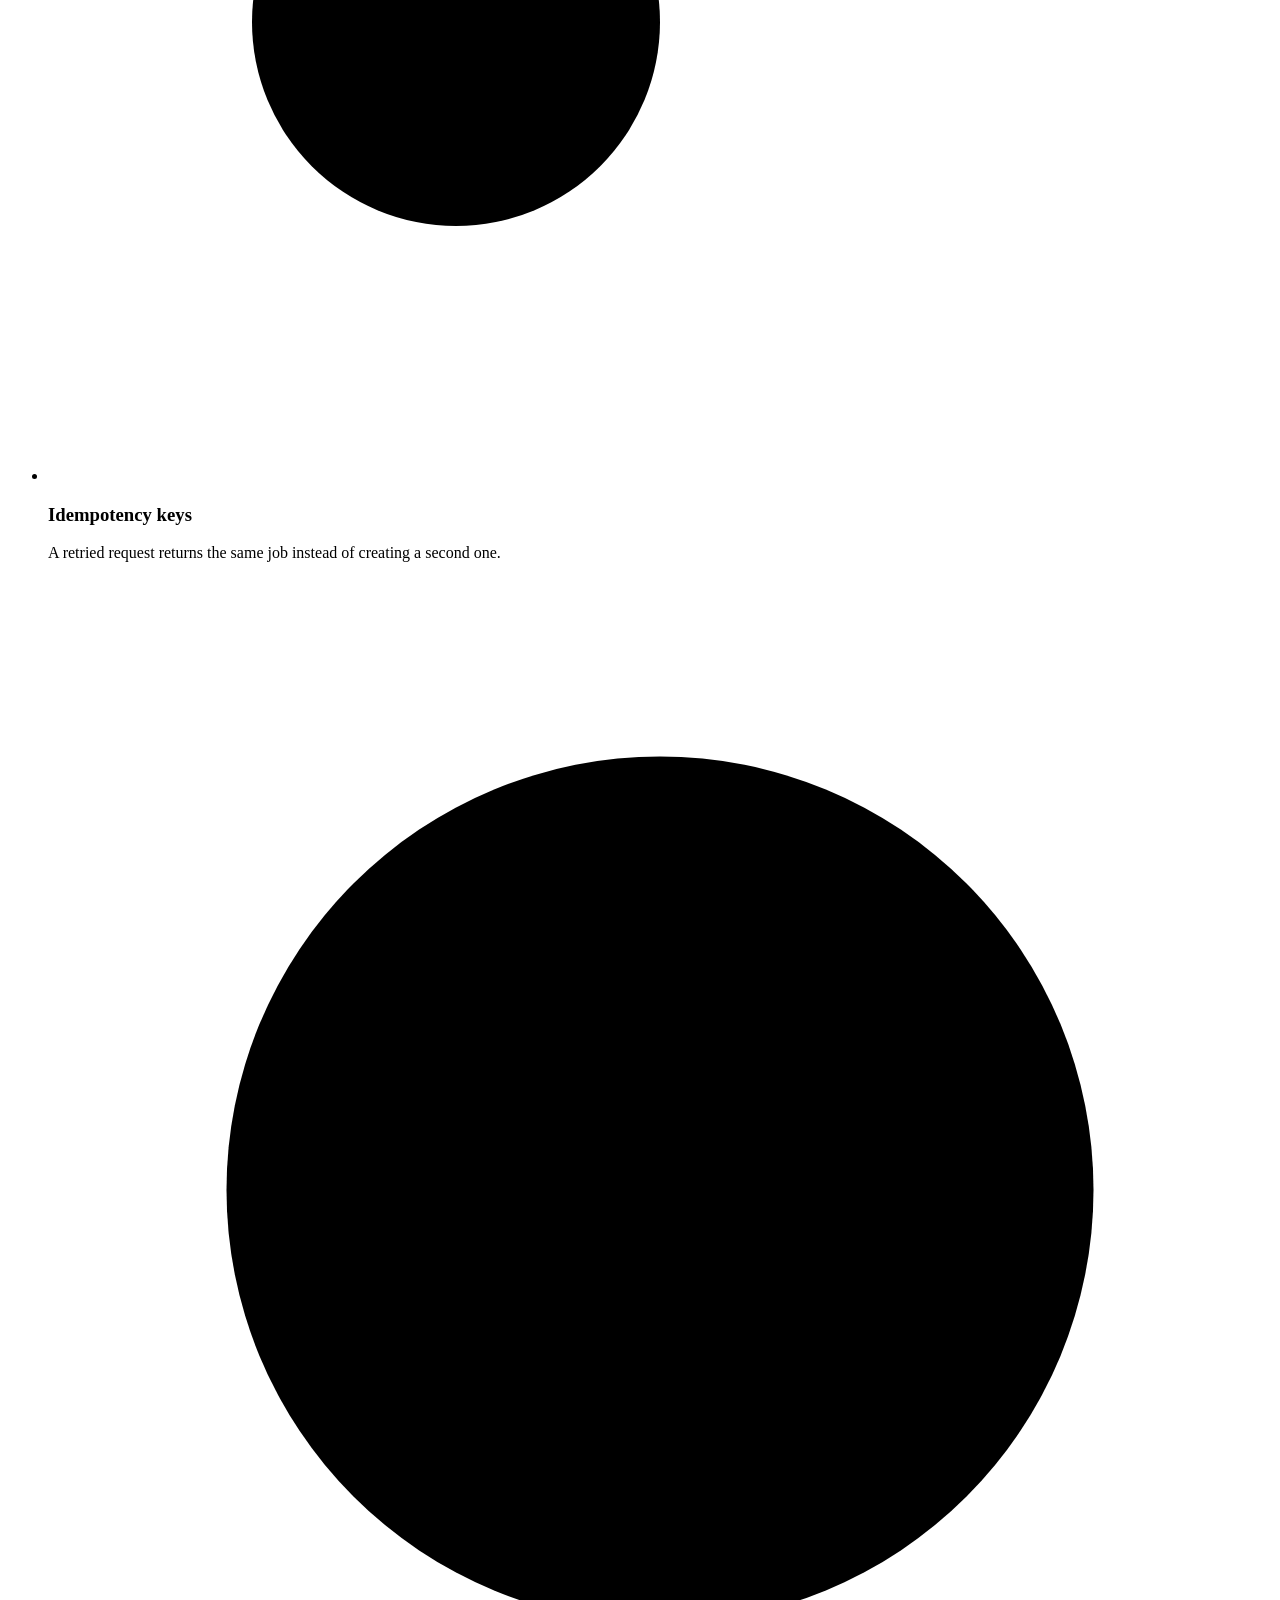
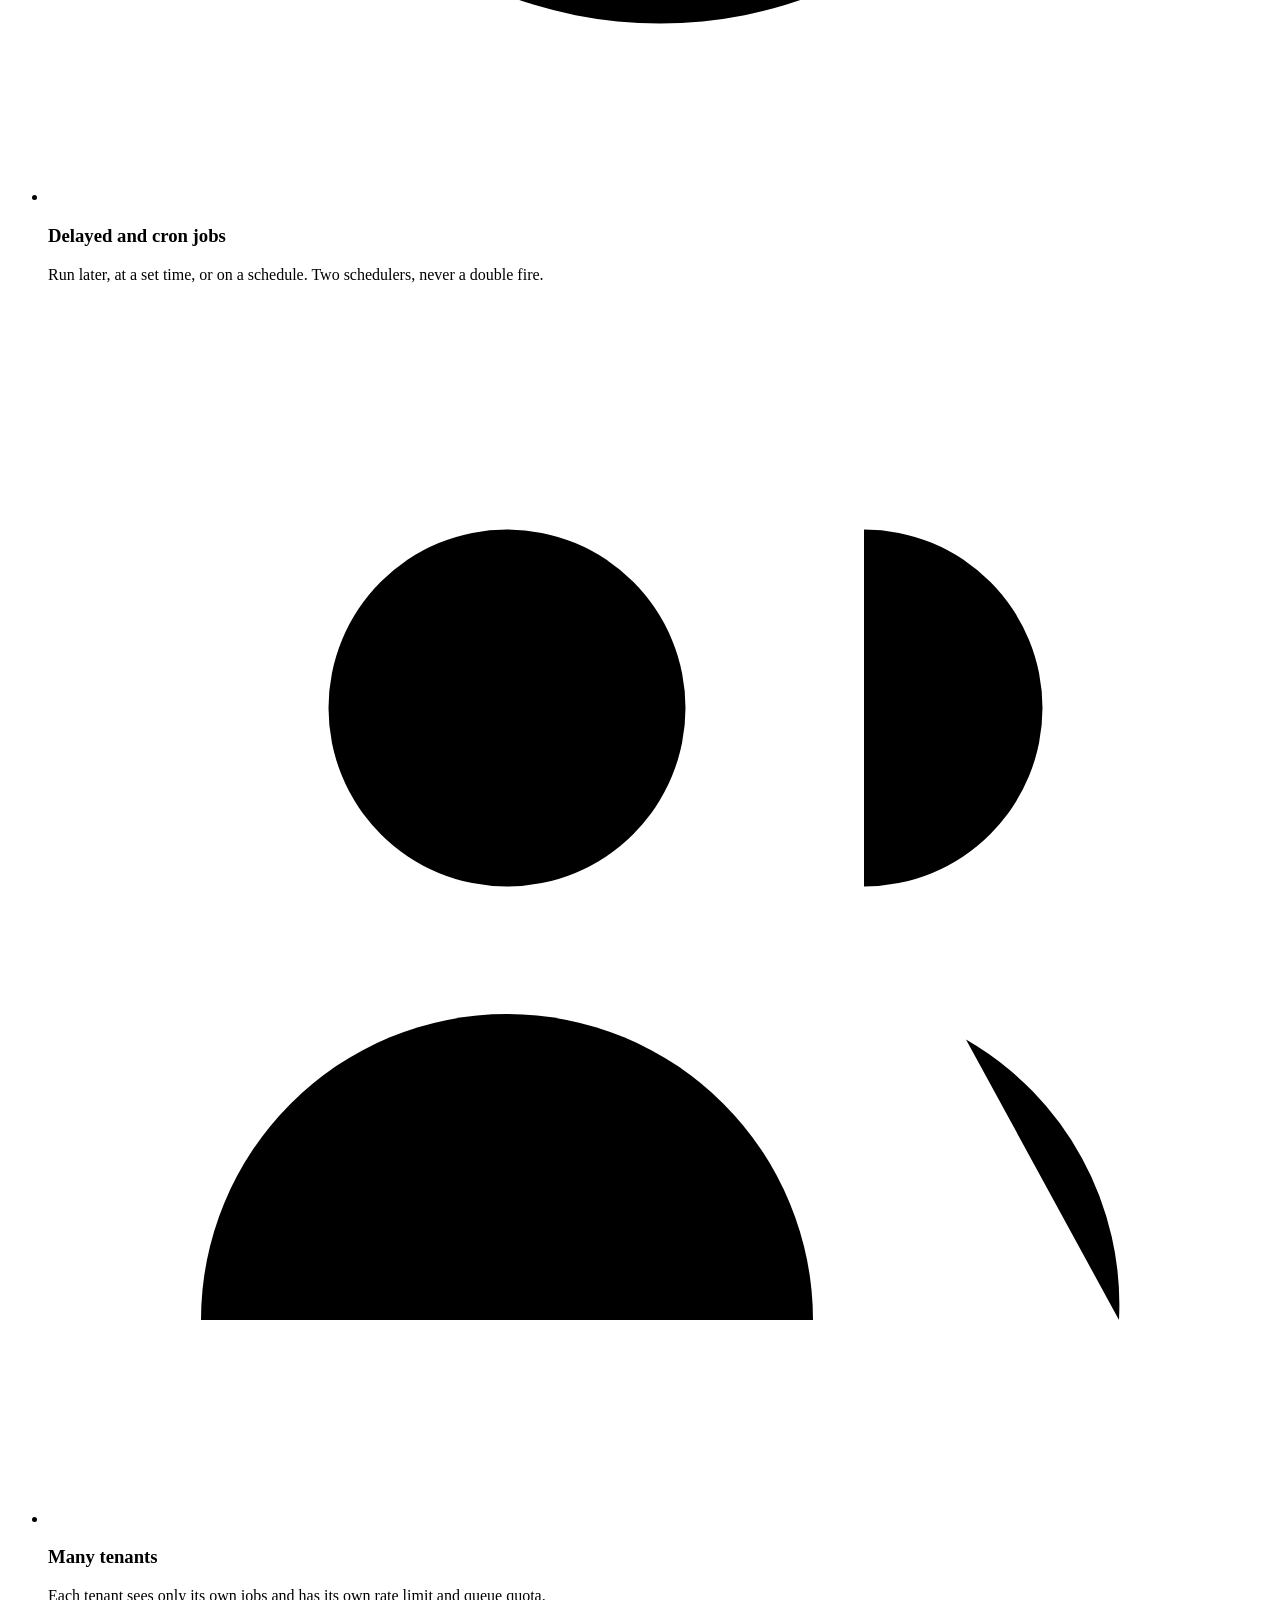
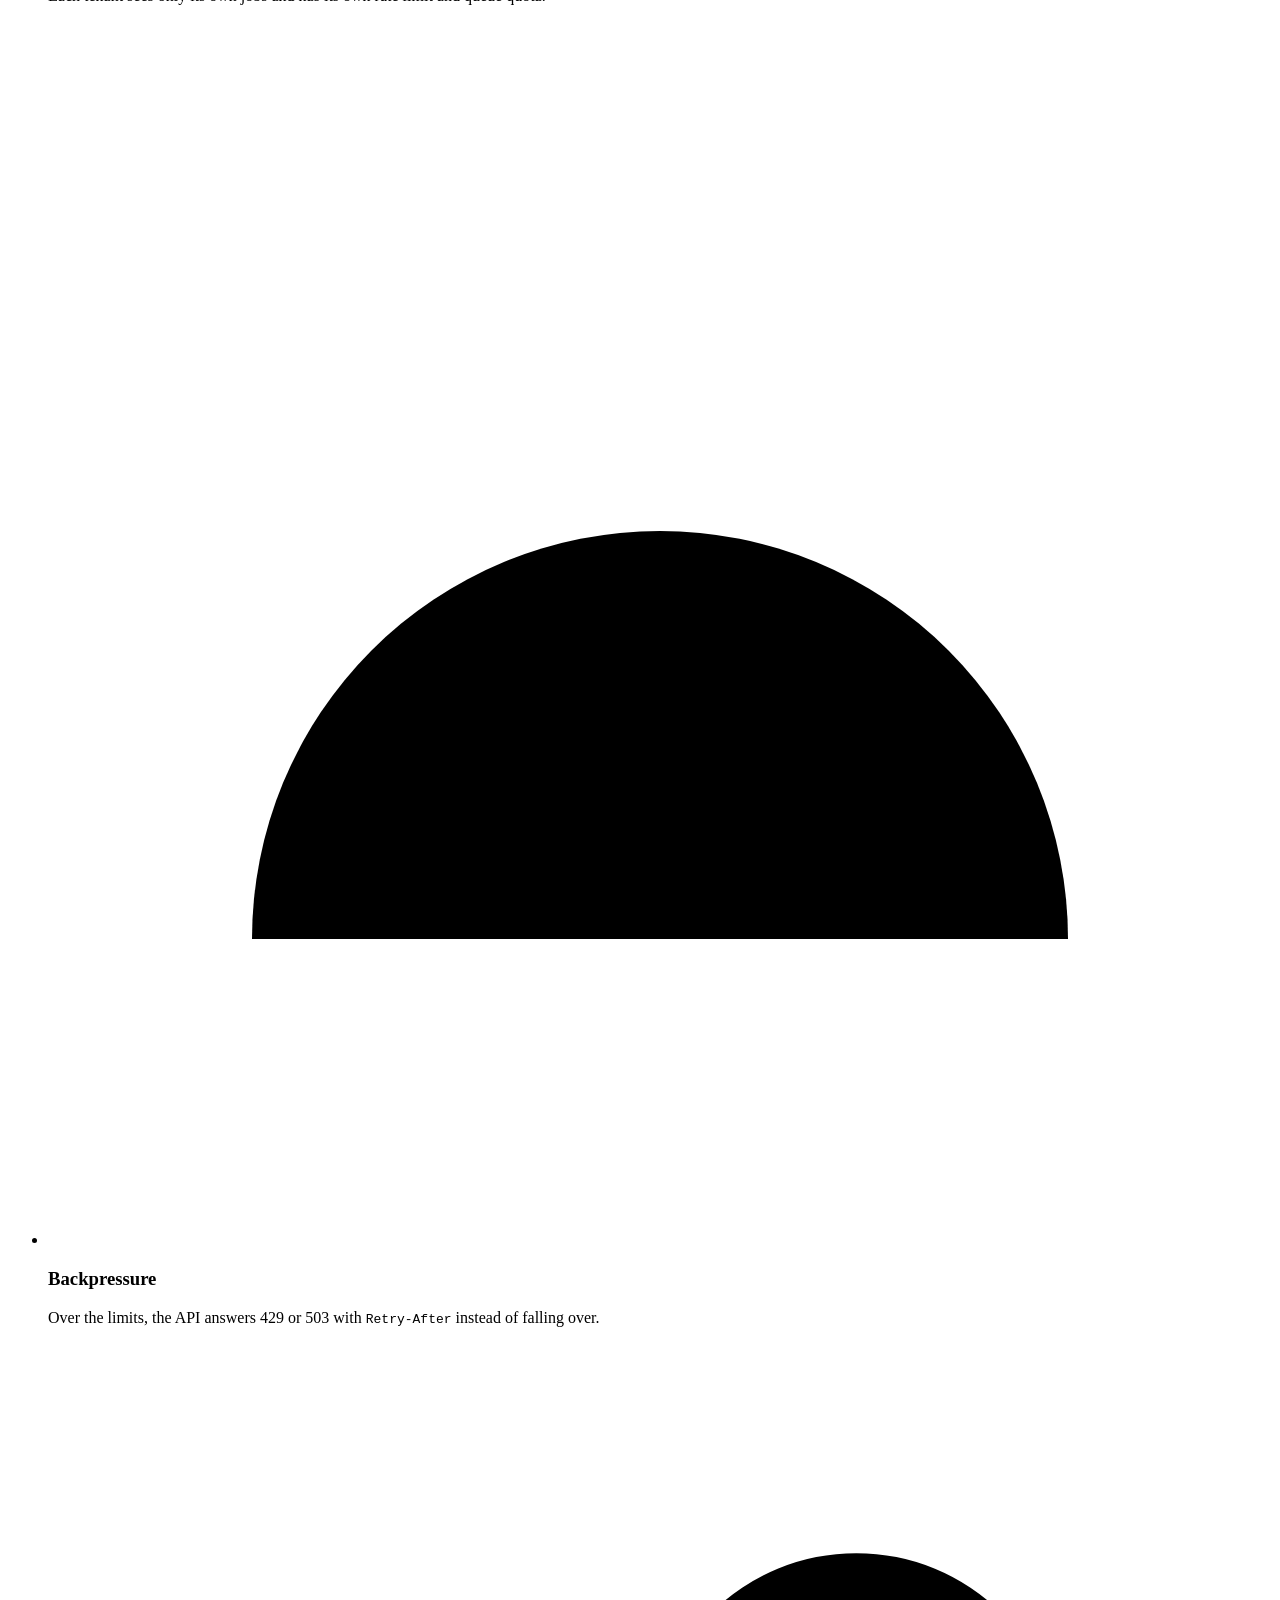
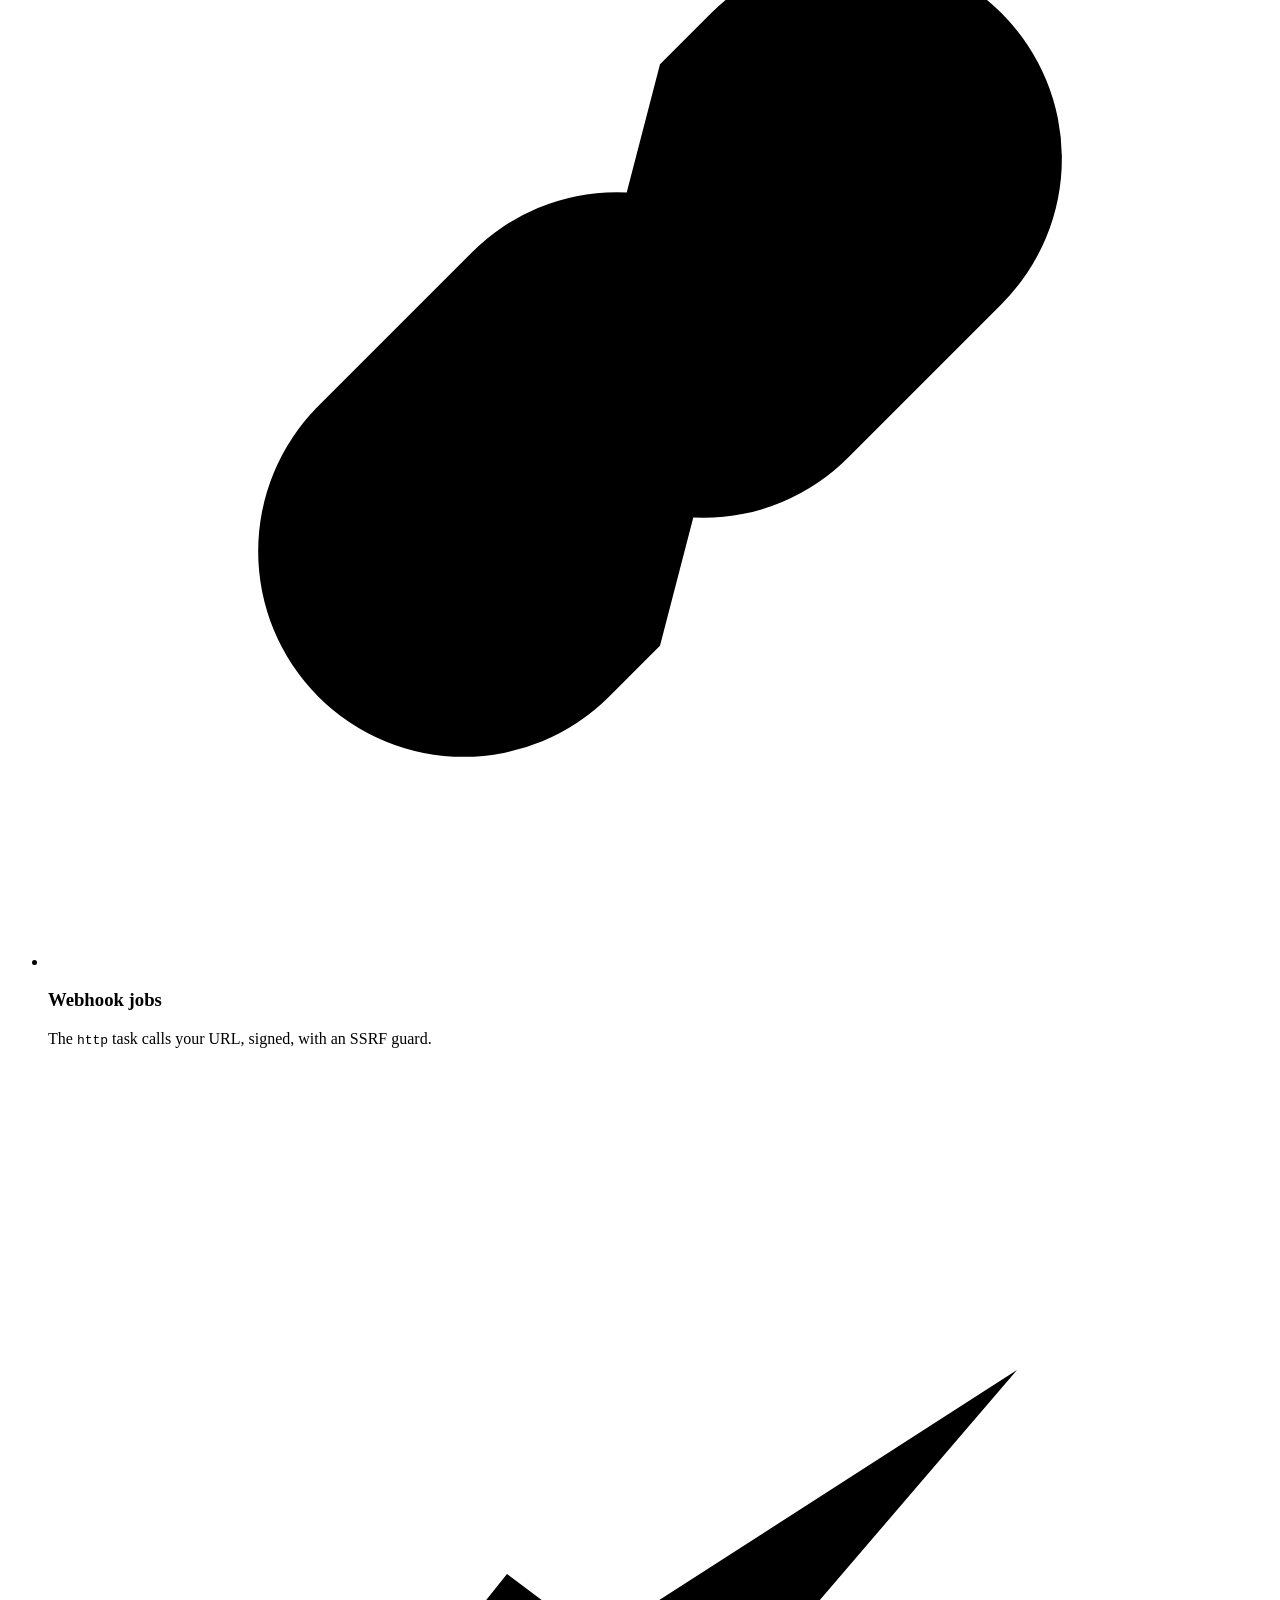
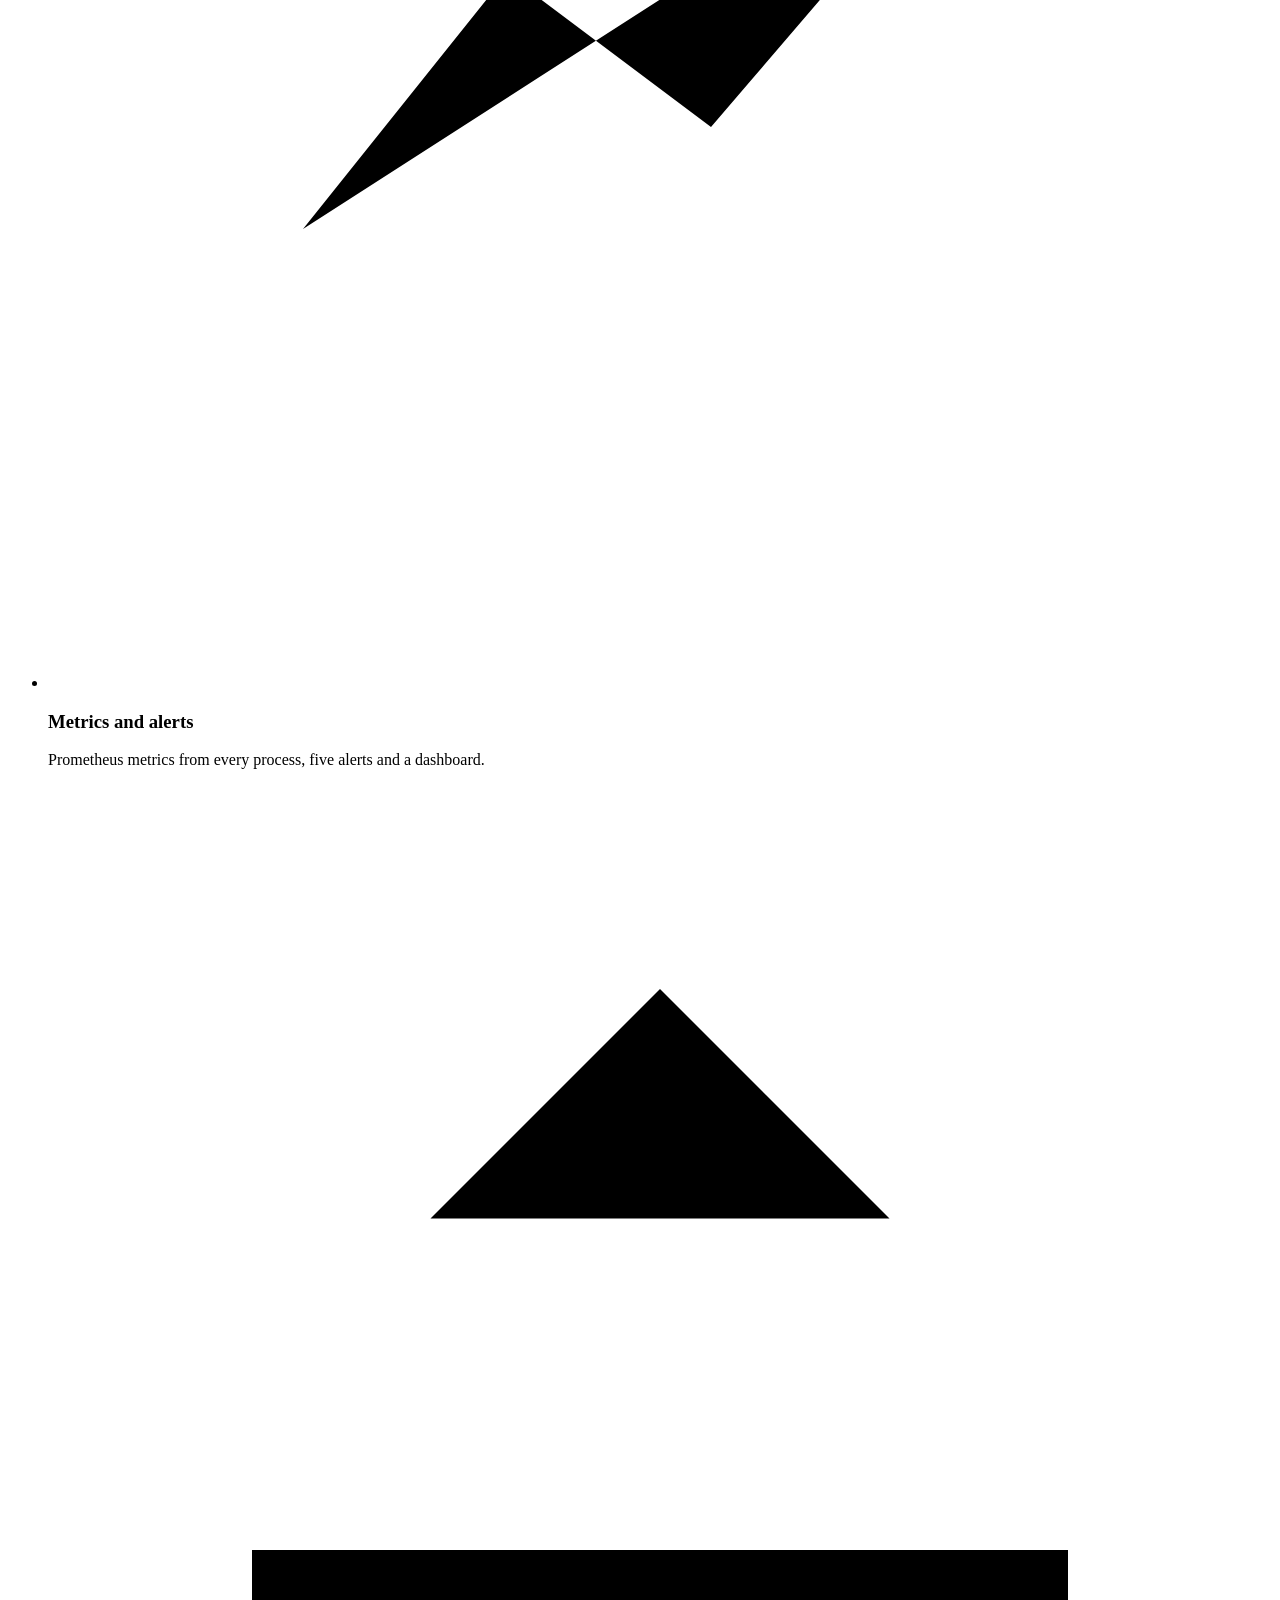
==== commit 272705ba: "The same nav bar on all three pages Hopper's page now has the home page's bar, with the same values " ====
--- a/src/hopper/web/static/index.html
+++ b/src/hopper/web/static/index.html
@@ -16,32 +16,35 @@
 <a class="skip" href="#main">Skip to content</a>
 
 <header class="nav-shell">
-  <div class="nav">
-    <a class="brand" href="#about" aria-label="Hopper, home">
-      <svg class="mark aura logo" viewBox="0 0 32 32" aria-hidden="true">
-        <path class="logo-fg" d="M11 9v14M21 9v14M11 16h10"/>
-      </svg>
-      <span>Hopper</span>
-    </a>
-    <nav class="tabs" aria-label="Sections">
-      <a href="#about" data-tab-link="about">About</a>
-      <a href="#use" data-tab-link="use">How to use it</a>
-      <a href="#try" data-tab-link="try">Try it</a>
-    </nav>
-    <div class="header-end">
-      <span class="status" id="status" data-state="unknown" title="Live status from /readyz">
-        <span class="status-dot" aria-hidden="true"></span><span id="status-text">Checking</span>
-      </span>
-      <a class="header-link home-link" href="/">All projects</a>
-      <a class="header-link" href="/docs">API docs</a>
-      <a class="header-link" href="https://github.com/Srinu-design/hopper">GitHub</a>
-      <button type="button" class="icon-btn" id="theme-toggle" aria-label="Switch to dark mode" title="Switch to dark mode">
-        <svg class="icon-moon" viewBox="0 0 24 24" aria-hidden="true"><path d="M20 14.5A8.5 8.5 0 0 1 9.5 4a8.5 8.5 0 1 0 10.5 10.5Z"/></svg>
-        <svg class="icon-sun" viewBox="0 0 24 24" aria-hidden="true"><circle cx="12" cy="12" r="4.2"/><path d="M12 2.5v2.2M12 19.3v2.2M2.5 12h2.2M19.3 12h2.2M5.3 5.3l1.55 1.55M17.15 17.15l1.55 1.55M5.3 18.7l1.55-1.55M17.15 6.85l1.55-1.55"/></svg>
-      </button>
+  <nav class="gnav" aria-label="Main">
+    <div class="gnav-start">
+      <a class="gnav-mark" href="/" aria-label="Veeradimmu Srinivasulu Reddy, home"><span aria-hidden="true">V</span></a>
+      <div class="gnav-links">
+        <a class="wide-only" href="/#projects">Projects</a>
+        <a href="/hopper/" aria-current="page">Hopper</a>
+        <a href="/sift/">Sift</a>
+        <a class="wide-only" href="/grafana/">Dashboard</a>
+      </div>
     </div>
-  </div>
+    <a class="gnav-button" href="https://github.com/Srinu-design">GitHub</a>
+  </nav>
 </header>
+<div class="projectbar">
+  <span class="status" id="status" data-state="unknown" title="Live status from /readyz">
+    <span class="status-dot" aria-hidden="true"></span><span id="status-text">Checking</span>
+  </span>
+  <nav class="tabs" aria-label="Hopper">
+    <a href="#about" data-tab-link="about">About</a>
+    <a href="#use" data-tab-link="use">How to use it</a>
+    <a href="#try" data-tab-link="try">Try it</a>
+  </nav>
+  <a class="project-link" href="/docs">API docs</a>
+  <a class="project-link" href="https://github.com/Srinu-design/hopper">Source</a>
+  <button type="button" class="icon-btn" id="theme-toggle" aria-label="Switch to dark mode" title="Switch to dark mode">
+    <svg class="icon-moon" viewBox="0 0 24 24" aria-hidden="true"><path d="M20 14.5A8.5 8.5 0 0 1 9.5 4a8.5 8.5 0 1 0 10.5 10.5Z"/></svg>
+    <svg class="icon-sun" viewBox="0 0 24 24" aria-hidden="true"><circle cx="12" cy="12" r="4.2"/><path d="M12 2.5v2.2M12 19.3v2.2M2.5 12h2.2M19.3 12h2.2M5.3 5.3l1.55 1.55M17.15 17.15l1.55 1.55M5.3 18.7l1.55-1.55M17.15 6.85l1.55-1.55"/></svg>
+  </button>
+</div>
 
 <main id="main">
 
